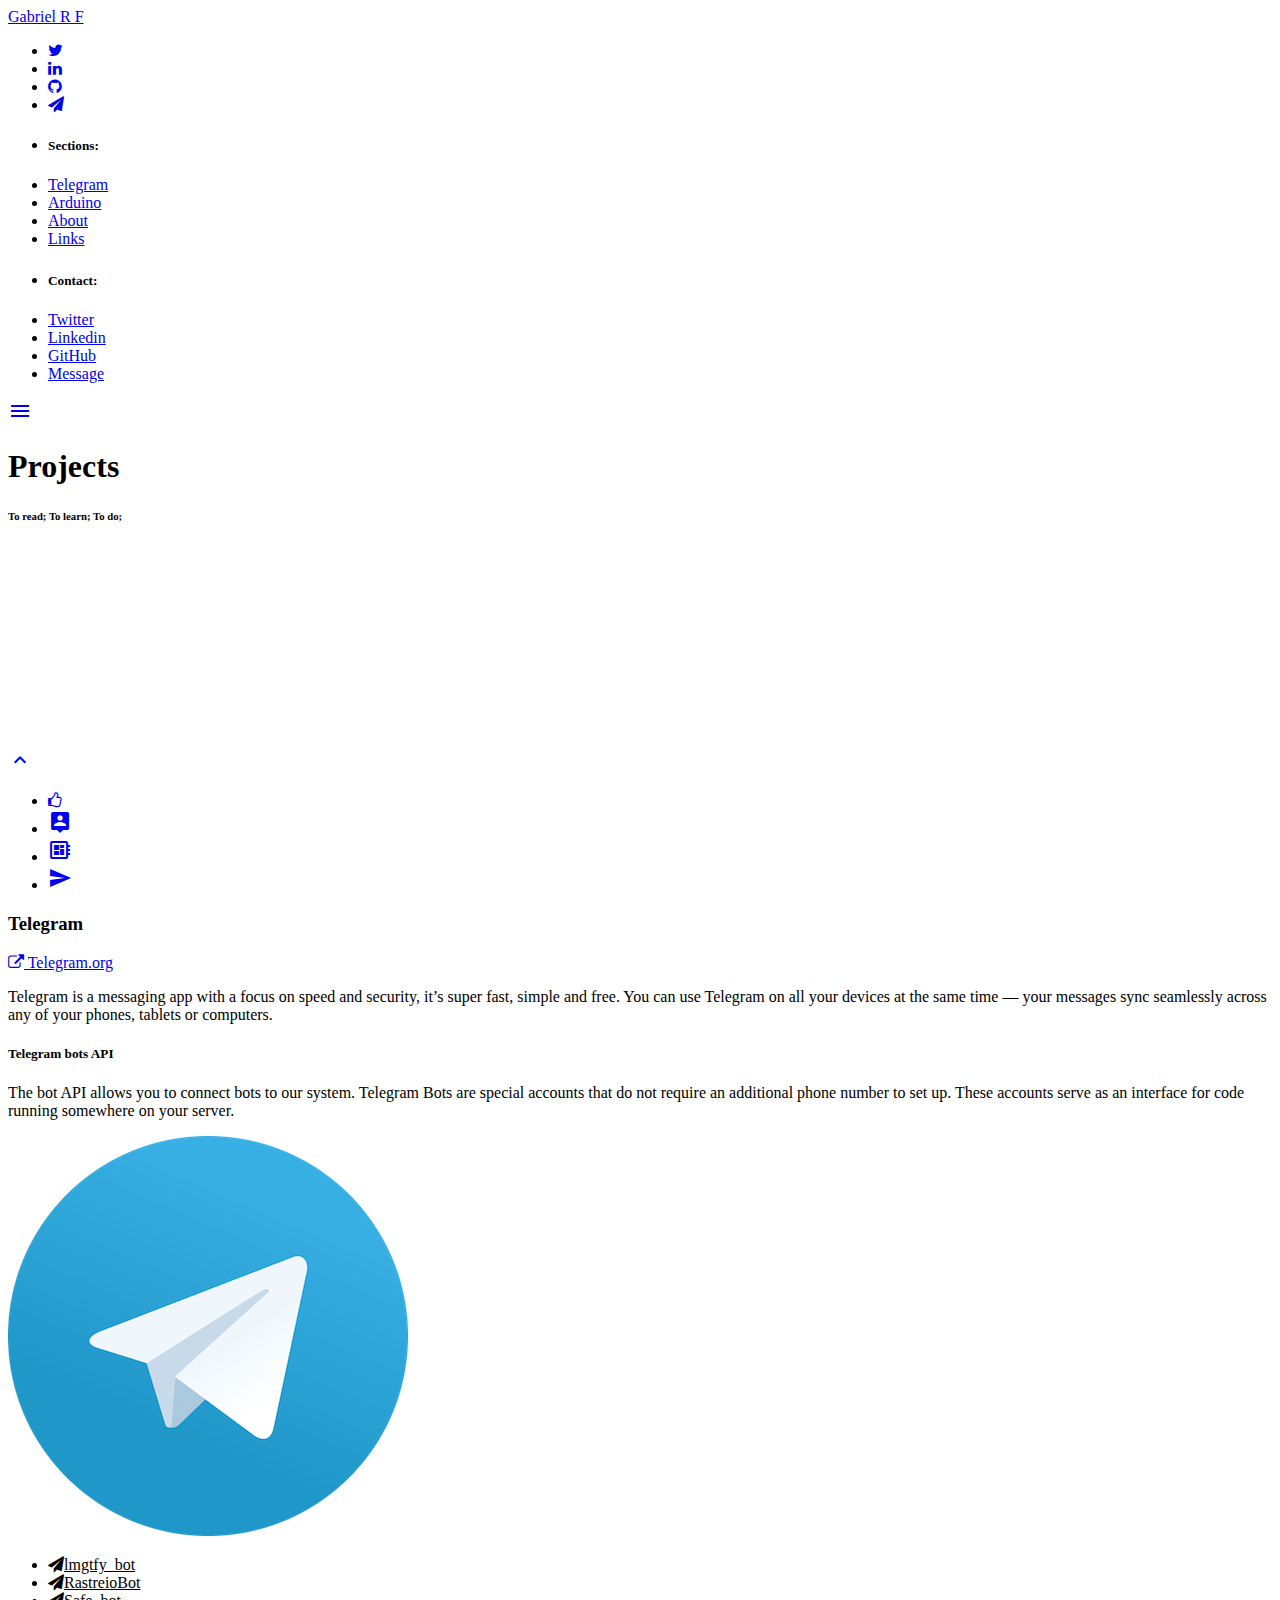
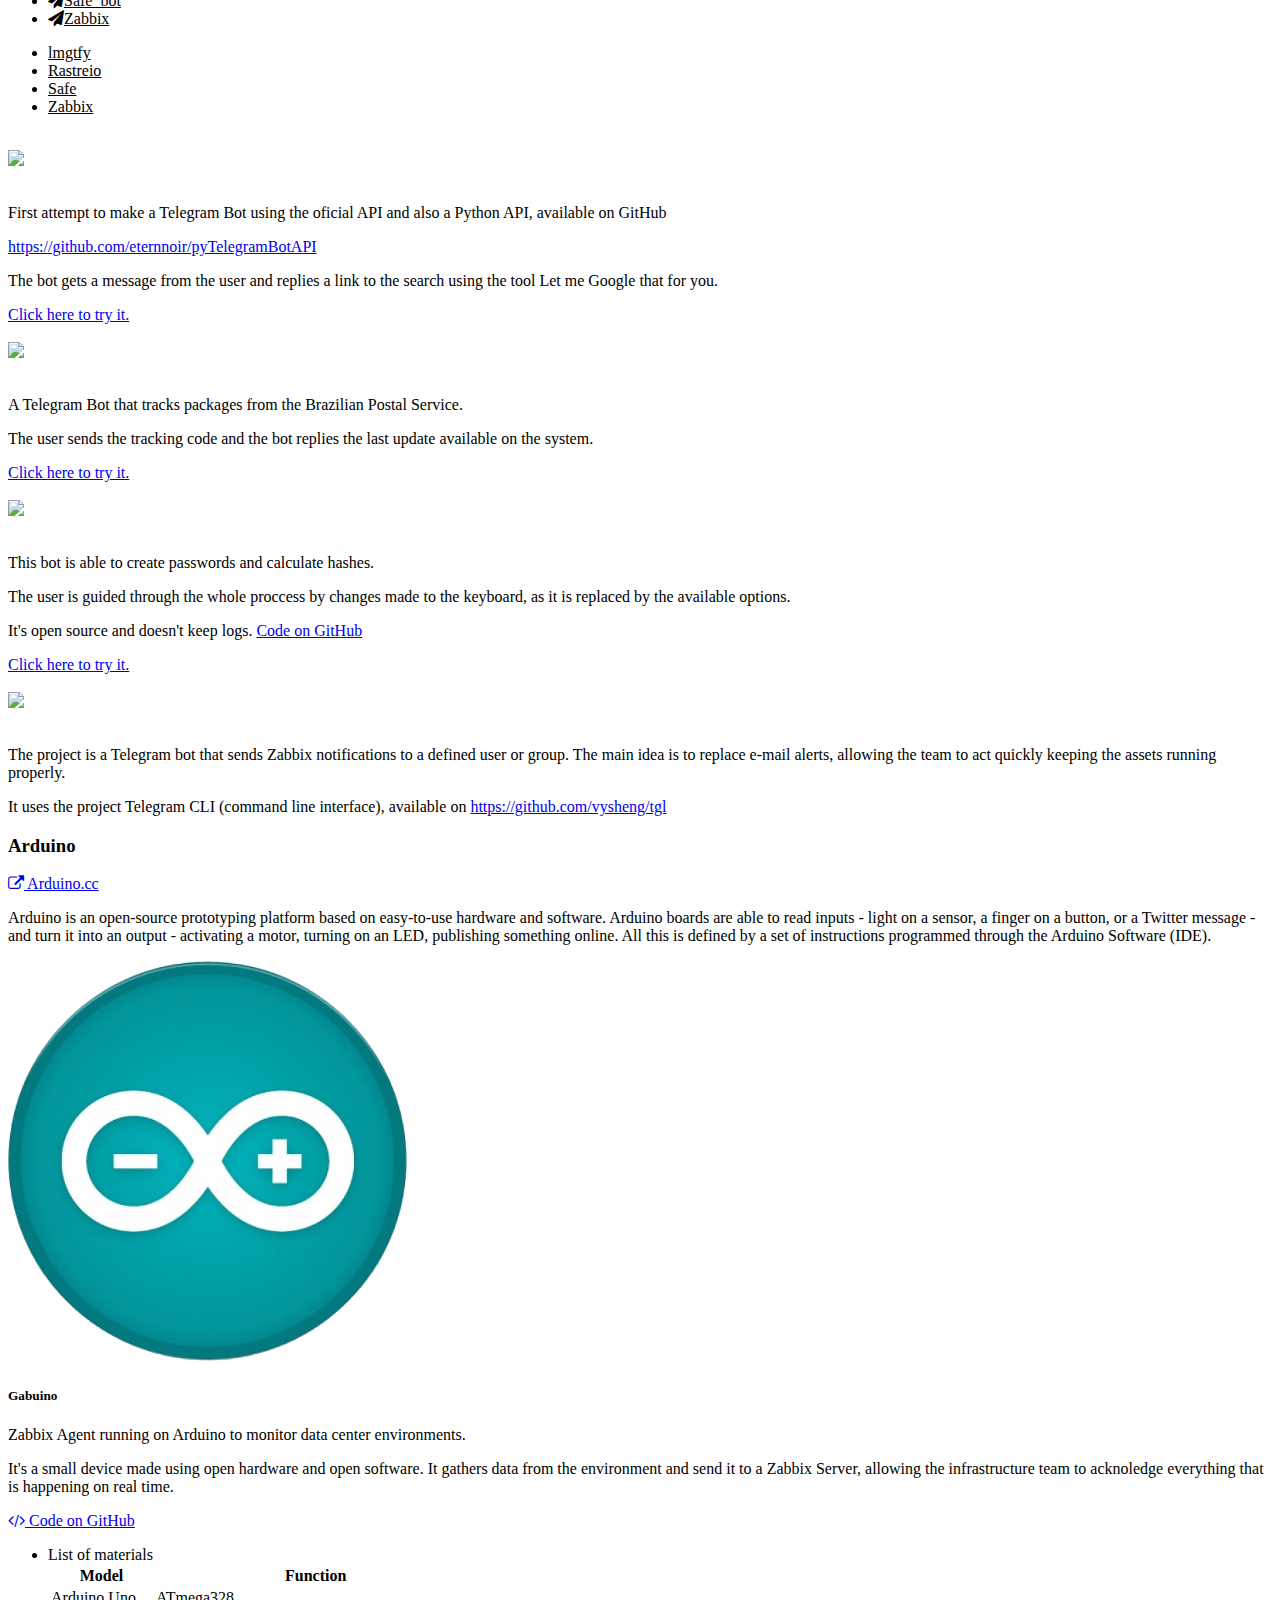
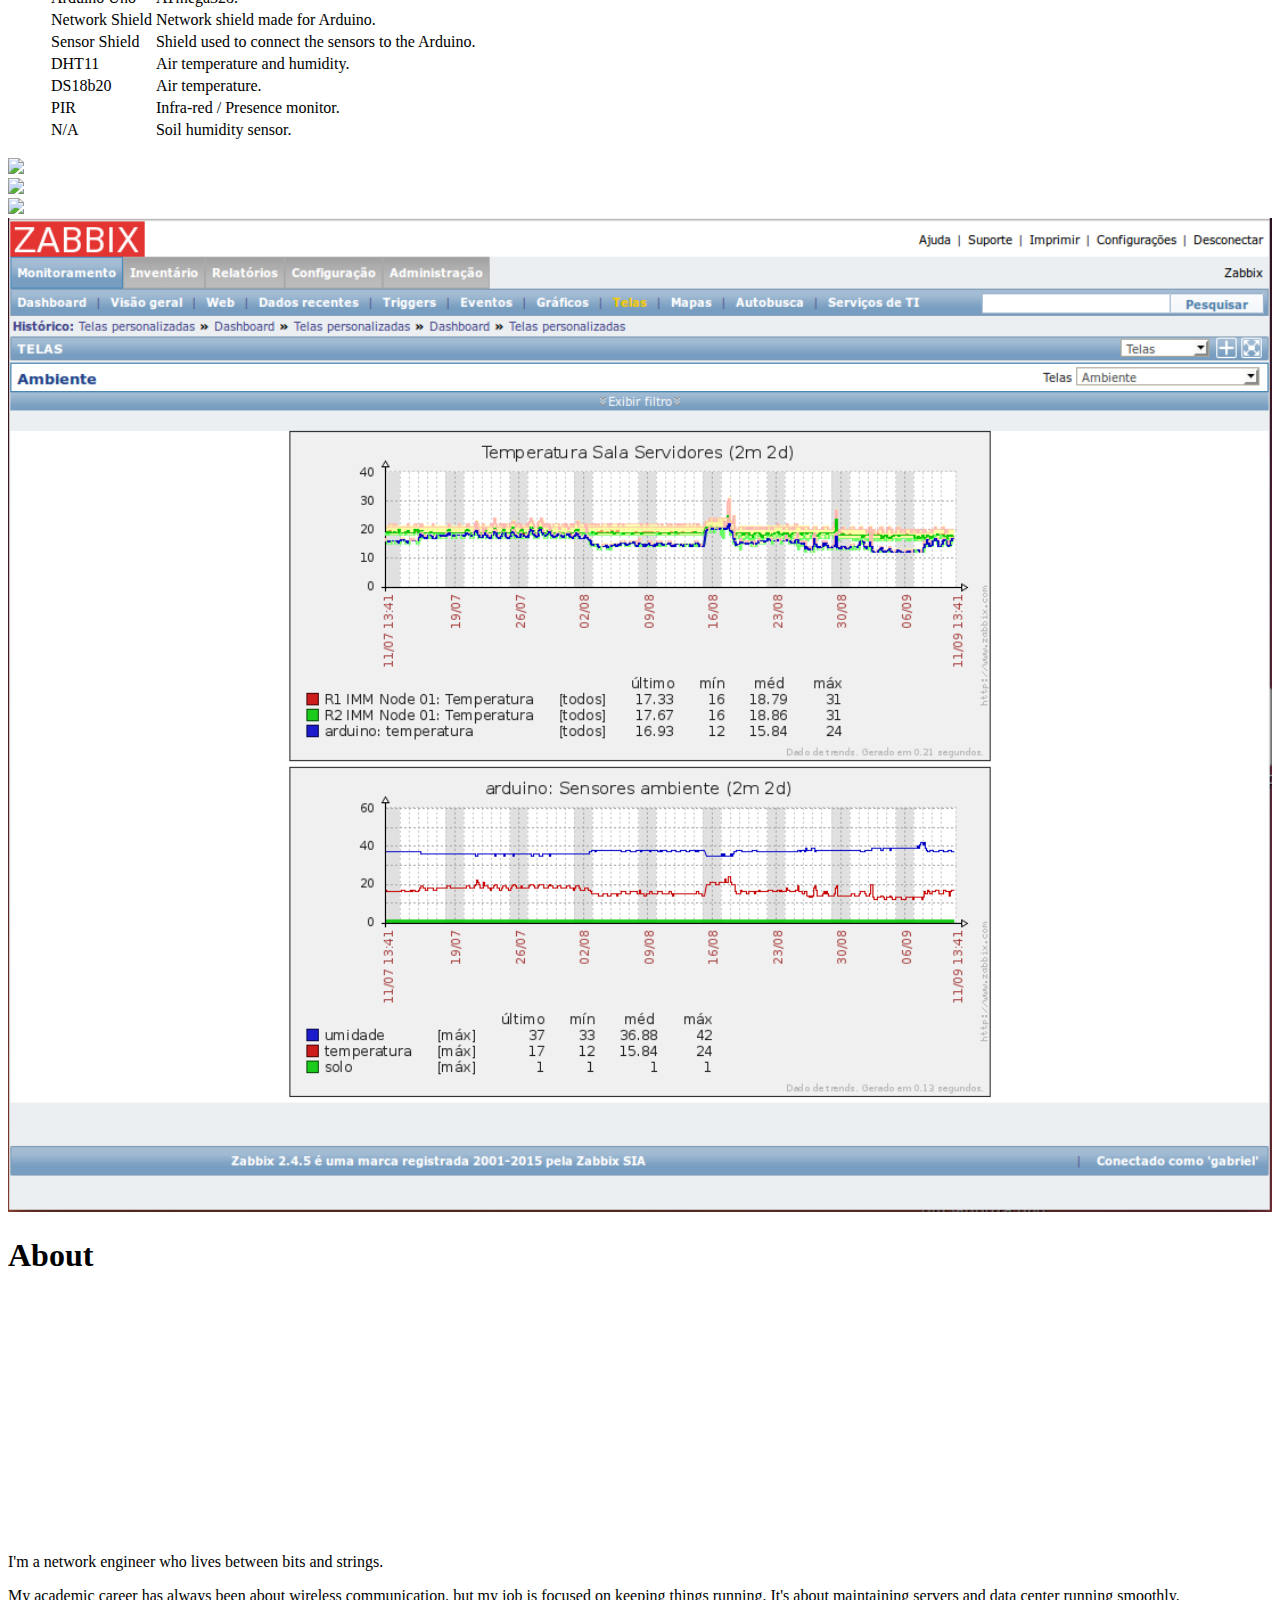
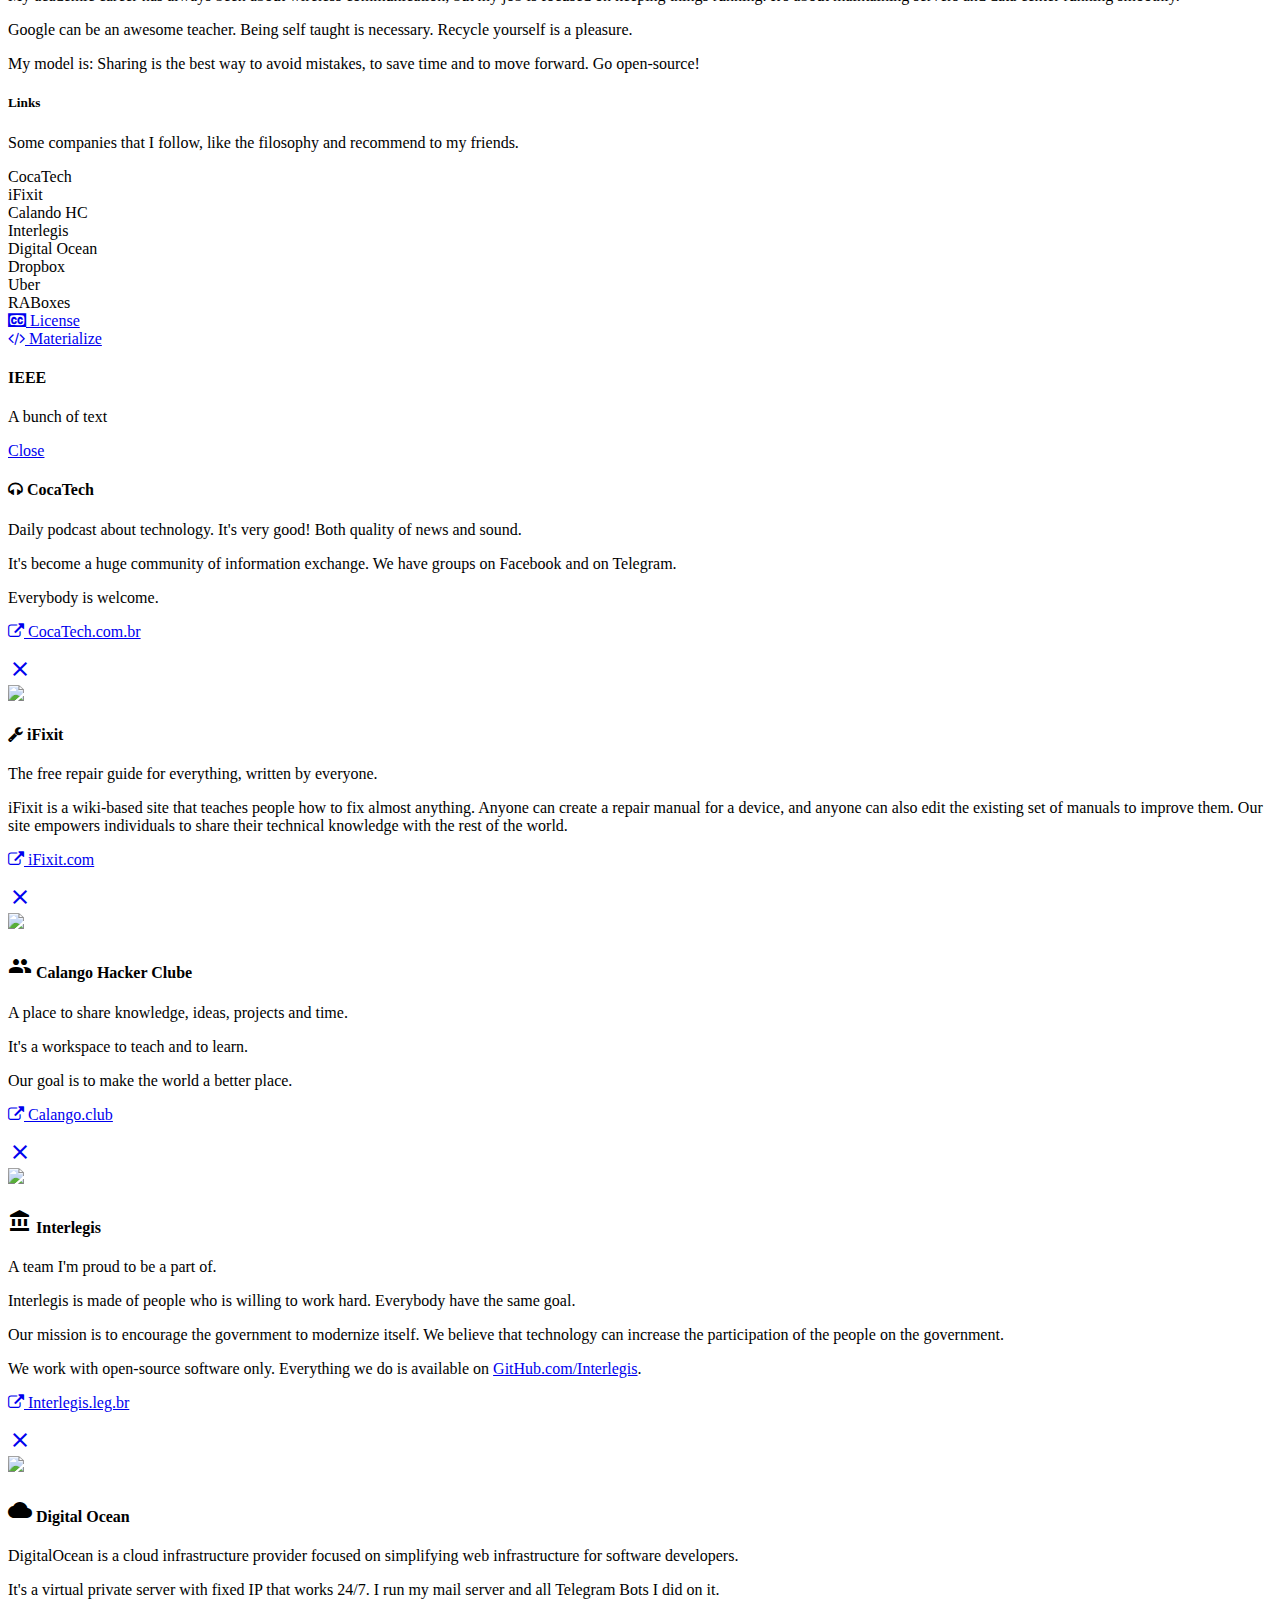
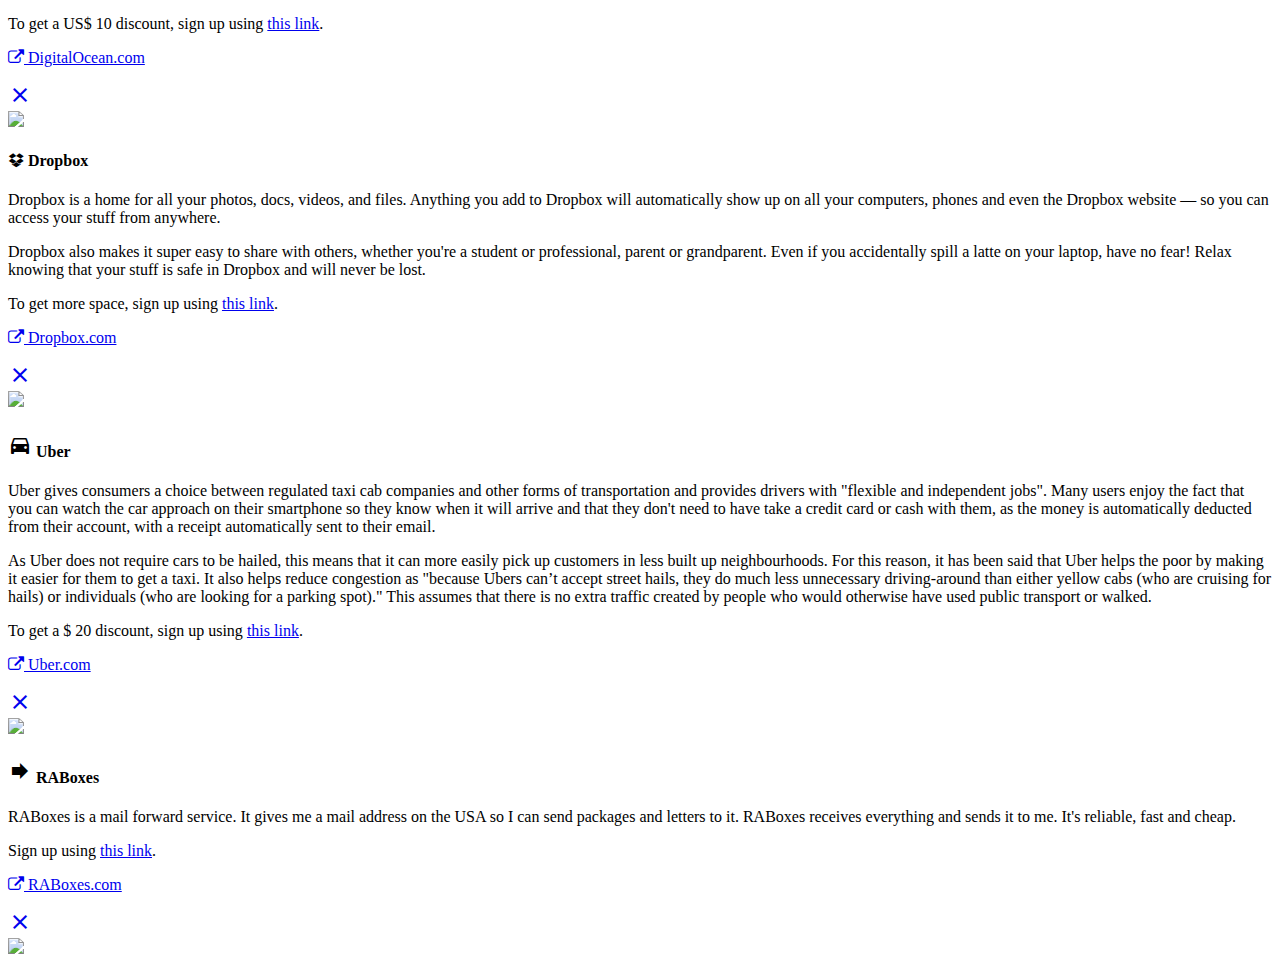
==== index.html @ 3e3da40d "Google Analytics" ====
<!DOCTYPE html>
<html lang="en">
<head>
  <meta http-equiv="Content-Type" content="text/html; charset=UTF-8"/>
  <meta name="viewport" content="width=device-width, initial-scale=1, maximum-scale=1.0"/>
  <title>Gabriel RF</title>

  <!-- CSS  -->
  <link href="https://fonts.googleapis.com/icon?family=Material+Icons" rel="stylesheet">
  <link href="css/materialize.css" type="text/css" rel="stylesheet" media="screen,projection"/>
  <link rel="stylesheet" href="https://maxcdn.bootstrapcdn.com/font-awesome/4.4.0/css/font-awesome.min.css">
  <link href="css/style.css" type="text/css" rel="stylesheet" media="screen,projection"/>
</head>
<body>
  <nav class="grey darken-2" role="navigation">
    <div class="nav-wrapper container">
      <a id="logo-container" href="#" class="brand-logo">Gabriel R F</a>
      <ul class="right hide-on-med-and-down">
        <li><a class="white-text tooltipped" data-position="left" data-delay="50" data-tooltip="Twitter" href="http://twitter.com/GabRF" target="_blank">
          <i class="fa fa-twitter"> </i>
        </a></li>
        <li><a class="white-text tooltipped" data-position="left" data-delay="50" data-tooltip="LinkedIn" href="https://br.linkedin.com/in/gabrielrochaferreira" target="_blank">
          <i class="fa fa-linkedin"> </i>
        </a></li>
        <li><a class="white-text tooltipped" data-position="left" data-delay="50" data-tooltip="GitHub" href="https://github.com/GabrielRF" target="_blank">
          <i class="fa fa-github"> </i>
        </a></li>
        <li><a class="white-text tooltipped" data-position="left" data-delay="50" data-tooltip="Telegram" href="http://telegram.me/GabrielRF" target="_blank">
          <i class="fa fa-send"> </i>
        </a></li>
      </ul>
      <ul id="nav-mobile" class="side-nav">
        <li class="black-text"><h5>Sections:<h5></li>
        <li><a href="#telegram">Telegram</a></li>
        <li><a href="#arduino">Arduino</a></li>
        <li><a href="#about">About</a></li>
        <li><a href="#links">Links</a></li>
        <div class="divider"></div>
        <li class="black-text"><h5>Contact:</h5></li>
        <li><a href="http://twitter.com/GabRF" target="_blank">Twitter</a></li>
        <li><a href="https://br.linkedin.com/in/gabrielrochaferreira" target="_blank">Linkedin</a></li>
        <li><a href="https://github.com/GabrielRF" target="_blank">GitHub</a></li>
        <li><a href="http://telegram.me/GabrielRF" target="_blank">Message</a></li>
      </ul>
      <a href="#" data-activates="nav-mobile" class="button-collapse"><i class="material-icons">menu</i></a>
    </div>
  </nav>
  <div id="index-banner" class="parallax-container valign-wrapper">
    <div class="container row center">
      <h1 class="header bold black-text center-align">Projects</h1>
      <h6 class="header bold">To read; To learn; To do;</h6>
    </div>
    <div class="parallax">
      <img src="imgs/datacenter.jpg" class="right-align" alt="Under construction" style="display: block; transform: translate3d(-50%, 19px, 0px)";>
    </div>
  </div>
  <div class="fixed-action-btn" style="bottom: 45px; right: 40px;">
    <a class="btn-floating btn black tooltipped toc-wrapper" data-position="left" data-delay="50" data-tooltip="Go to top" href="#logo-container" id="staggered-test">
      <i class="material-icons white-text">keyboard_arrow_up</i>
    </a>
    <ul>
      <li>
        <a class="btn-floating red  toc-wrapper tooltipped hide-on-med-and-down" data-position="left" data-delay="50" data-tooltip="Links" href="#links"><i class="fa fa-thumbs-o-up"> </i></a>
      </li>
      <li>
        <a class="btn-floating yellow darken-1 toc-wrapper tooltipped hide-on-med-and-down" data-position="left" data-delay="50" data-tooltip="About" href="#about"><i class="material-icons">person_pin</i></a>
      </li>
      <li>
        <a class="btn-floating green toc-wrapper tooltipped hide-on-med-and-down" data-position="left" data-delay="50" data-tooltip="Arduino" href="#arduino"><i class="material-icons">developer_board</i></a>
      </li>
      <li>
        <a class="btn-floating blue toc-wrapper tooltipped hide-on-med-and-down" data-position="left" data-delay="50" data-tooltip="Telegram" href="#telegram"><i class="material-icons">send</i></a>
      </li>
    </ul>
  </div>
  <div class="container">
    <div class="row">
      <div class="col s12"  id="telegrambots">
        <div class="row">
          <div class="section">
            <h3 id="telegram">Telegram</h3>
            <div class="col s12 m12 l9 no-padding">
              <p><a href="https://telegram.org" target="_blank"><i class="fa fa-external-link"></i> Telegram.org</a></p>
              <p class="no-padding">Telegram is a messaging app with a focus on speed and security, it’s super fast, simple and free. You can use Telegram on all your devices at the same time — your messages sync seamlessly across any of your phones, tablets or computers.</p>
              <h5>Telegram bots API</h5>
              <p>The bot API allows you to connect bots to our system. Telegram Bots are special accounts that do not require an additional phone number to set up. These accounts serve as an interface for code running somewhere on your server.</p>
            </div>
            <div class="col s0 m3 l3 hide-on-med-and-down">
              <img class="responsive-img circle col s4 m12 l12" src="imgs/telegram-logo.png">
            </div>
          </div>
        </div>
        <ul class="tabs hide-on-small-only">
          <li class="tab col s6 m3 l3"><a href="#lmgtfyBot"><i class="fa fa-send"></i>lmgtfy_bot</a></li>
          <li class="tab col s6 m3 l3"><a href="#RastreioBot"><i class="fa fa-send"></i>RastreioBot</a></li>
          <li class="tab col s6 m3 l3"><a href="#SafeBot"><i class="fa fa-send"></i>Safe_bot</a></li>
          <li class="tab col s6 m3 l3"><a href="#Zabbix"><i class="fa fa-send"></i>Zabbix</a></li>
        </ul>
        <ul class="tabs hide-on-med-and-up">
          <li class="tab col s6"><a href="#lmgtfyBot">lmgtfy</a></li>
          <li class="tab col s6"><a href="#RastreioBot">Rastreio</a></li>
          <li class="tab col s6"><a href="#SafeBot">Safe</a></li>
          <li class="tab col s6"><a href="#Zabbix">Zabbix</a></li>
        </ul>
      </div>
      <div id="lmgtfyBot" class="col s12 grey lighten-4">
        <div class="col s12 m3 l3">
          <div class="col s4 m0 l0"><br></div>
          <a href="https://telegram.me/lmgtfy_bot" target="_blank"><img class="col s4 m12 l12 circle responsive-img" src="imgs/lmgtfybot.jpg"></a>
          <div class="col s4 m0 l0"><br></div>
          </div>
          <div class="col s12 m9 l9">
            <p>First attempt to make a Telegram Bot using the oficial API and also a Python API, available on GitHub</p>
            <p><a href="https://github.com/eternnoir/pyTelegramBotAPI" target="_blank">https://github.com/eternnoir/pyTelegramBotAPI</a></p>
            <p>The bot gets a message from the user and replies a link to the search using the tool Let me Google that for you.</p>
            <a href="https://telegram.me/lmgtfy_bot" target="_blank">Click here to try it.</a>
          </div>
        </div>
      <div id="RastreioBot" class="col s12 grey lighten-4">
        <div class="col s12 m3 l3">
          <div class="col s4 m0 l0"><br></div>
          <a href="https://telegram.me/rastreiobot" target="_blank"><img class="col s4 m12 l12 circle responsive-img" src="imgs/rastreiobot.jpg"></a>
          <div class="col s4 m0 l0"><br></div>
        </div>
        <div class="col s12 m9 l9">
          <p>A Telegram Bot that tracks packages from the Brazilian Postal Service.</p>
          <p>The user sends the tracking code and the bot replies the last update available on the system.</p>
          <a href="https://telegram.me/rastreiobot" target="_blank">Click here to try it.</a>
        </div>
      </div>
      <div id="SafeBot" class="col s12 grey lighten-4">
        <div class="col s12 m3 l3">
          <div class="col s4 m0 l0"><br></div>
          <a href="https://telegram.me/safe_bot" target="_blank"><img class="col s4 m12 l12 circle responsive-img" src="imgs/safebot.jpg"></a>
          <div class="col s4 m0 l0"><br></div>
        </div>
        <div class="col s12 m9 l9">
          <p>This bot is able to create passwords and calculate hashes.</p>
          <p>The user is guided through the whole proccess by changes made to the keyboard, as it is replaced by the available options.</p>
          <p>It's open source and doesn't keep logs. <a href="https://github.com/GabrielRF/Telegram-Safe-Bot" target="_blank"></i> Code on GitHub</a></p>
          <a href="https://telegram.me/safe_bot" target="_blank">Click here to try it.</a>
        </div>
      </div>
      <div id="Zabbix" class="col s12 grey lighten-4">
        <div class="col s12 m3 l3">
          <div class="col s4 m0 l0"><br></div>
          <img class="col s4 m12 l12 circle responsive-img" src="imgs/zabbixbot.jpg">
          <div class="col s4 m0 l0"><br></div>
        </div>
        <div class="col s12 m9 l9">
          <p>The project is a Telegram bot that sends Zabbix notifications to a defined user or group. The main idea is to replace e-mail alerts, allowing the team to act quickly keeping the assets running properly.</p>
          <p>It uses the project Telegram CLI (command line interface), available on <a href="https://github.com/vysheng/tgl" target="_blank">https://github.com/vysheng/tgl</a></p>
        </div>
      </div>
    </div>
  </div>
  <div class="container">
    <div class="row">
      <div class="divider"></div>
      <div class="section">
        <h3 id="arduino">Arduino</h3>
        <div class="col s12 m12 l9 no-padding">
          <p><a href="https://www.arduino.cc" target="_blank"><i class="fa fa-external-link"></i> Arduino.cc</a></p>
          <p class="no-padding">Arduino is an open-source prototyping platform based on easy-to-use hardware and software. Arduino boards are able to read inputs - light on a sensor, a finger on a button, or a Twitter message - and turn it into an output - activating a motor, turning on an LED, publishing something online. All this is defined by a set of instructions programmed through the Arduino Software (IDE).</p>
        </div>
        <div class="col s0 m3 l3 hide-on-med-and-down">
          <img class="circle responsive-img col s4 m12 l12" src="imgs/arduino-logo.png">
        </div>
        <div class="container col s12 no-padding">
          <h5>Gabuino</h5>
          <p>Zabbix Agent running on Arduino to monitor data center environments.</p>
          <p>It's a small device made using open hardware and open software. It gathers data from the environment and send it to a Zabbix Server, allowing the infrastructure team to acknoledge everything that is happening on real time.</p>
          <p><a href="https://github.com/GabrielRF/Arduino-Zabbix-Agent" target="_blank"><i class="fa fa-code"></i> Code on GitHub</a></p>
          <ul class="collapsible popout" data-collapsible="accordion">
            <li>
              <div class="collapsible-header waves-effect waves-block">List of materials</div>
              <div class="collapsible-body">
                <table class="striped">
                  <thead>
                    <th data-field="model">Model</th>
                    <th data-field="function">Function</th>
                  </thead>
                  <tbody>
                    <tr>
                      <td>Arduino Uno</td>
                      <td>ATmega328.</td>
                    </tr>
                    <tr>
                      <td>Network Shield</td>
                      <td>Network shield made for Arduino.</td>
                    </tr>
                    <tr>
                      <td>Sensor Shield</td>
                      <td>Shield used to connect the sensors to the Arduino.</td>
                    </tr>
                    <tr>
                      <td>DHT11</td>
                      <td>Air temperature and humidity.</td>
                    </tr>
                    <tr>
                      <td>DS18b20</td>
                      <td>Air temperature.</td>
                    </tr>
                    <tr>
                      <td>PIR</td>
                      <td>Infra-red / Presence monitor.</td>
                    </tr>
                    <tr>
                      <td>N/A</td>
                      <td>Soil humidity sensor.</td>
                    </tr>
                  </tbody>
                </table>
              </div>
            </li>
          </ul>
          <div class="col s3 m3 l3">
            <img class="materialboxed" width="100%" data-caption="Gabuino top view." src="imgs/GabuinoTop.jpg">
          </div>
          <div class="col s3 m3 l3">
            <img class="materialboxed" width="100%" data-caption="Gabuino ports and shields." src="imgs/GabuinoPorts.jpg">
          </div>
          <div class="col s3 m3 l3">
            <img class="materialboxed" width="100%" data-caption="DHT11, DS18b20, PIR and Soil humidity sensor." src="imgs/sensors.png">
          </div>
          <div class="col s3 m3 l3">
            <img class="materialboxed" width="100%" data-caption="Graph generated on Zabbix." src="imgs/GabuinoZabbix.png">
          </div>
        </div>
      </div>
    </div>
  </div>
  <div class="parallax-container valign-wrapper section no-pad" id="about">
    <div class="container row center">
      <h1>About</h1>
    </div>
    <div class="parallax">
      <img src="imgs/datacenter.jpg" style="display: block; transform: translate3d(-50%, 19px, 0px)";>
    </div>
  </div>
  <div class="container">
    <div class="row">
      <div class="col s12 m12 l12 no-padding">
        <p>I'm a network engineer who lives between bits and strings.</p>
        <p>My academic career has always been about wireless communication, but my job is focused on keeping things running. It's about maintaining servers and data center running smoothly.</p>
        <p>Google can be an awesome teacher. Being self taught is necessary. Recycle yourself is a pleasure.</p>
        <p>My model is: Sharing is the best way to avoid mistakes, to save time and to move forward. Go open-source!</p>
      </div>
    </div>
  </div>
  <footer class="page-footer grey darken-2">
    <div class="container">
      <div class="row">
        <div class="col l12 s12">
          <h5 class="white-text" id="links">Links</h5>
          <p class="white-text text-lighten-4">Some companies that I follow, like the filosophy and recommend to my friends.</p>
          <p class="white-text text-lighten-4 col s6 m3 l3 modal-trigger btn-flat grey darken-2 no-padding center" href="#cocatech">CocaTech</p>
          <p class="white-text text-lighten-4 col s6 m3 l3 modal-trigger btn-flat grey darken-2 no-padding center" href="#ifixit">iFixit</p>
          <p class="white-text text-lighten-4 col s6 m3 l3 modal-trigger btn-flat grey darken-2 no-padding center" href="#calangohc">Calando HC</p>
          <p class="white-text text-lighten-4 col s6 m3 l3 modal-trigger btn-flat grey darken-2 no-padding center" href="#interlegis">Interlegis</p>
          <p class="white-text text-lighten-4 col s6 m3 l3 modal-trigger btn-flat grey darken-2 no-padding center" href="#digitalocean">Digital Ocean</p>
          <p class="white-text text-lighten-4 col s6 m3 l3 modal-trigger btn-flat grey darken-2 no-padding center" href="#dropbox">Dropbox</p>
          <p class="white-text text-lighten-4 col s6 m3 l3 modal-trigger btn-flat grey darken-2 no-padding center" href="#uber">Uber</p>
          <p class="white-text text-lighten-4 col s6 m3 l3 modal-trigger btn-flat grey darken-2 no-padding center" href="#raboxes">RABoxes</p>
        </div>
      </div>
    </div>
    <div class="footer-copyright">
      <div class="container row">
        <div class="col s7 left-align">
          <a class="white-text" href="https://github.com/GabrielRF/gabrielrf.github.io" target="_blank"><i class="fa fa-cc"></i> License</a>
        </div>
        <div class="col s5 right-align">
          <a class="white-text" href="http://materializecss.com" target="_blank"><i class="fa fa-code"></i> Materialize</a>
        </div>
      </div>
    </div>
  </footer>

  <!-- Modal Structure -->
  <div id="ieee" class="modal bottom-sheet">
    <div class="modal-content">
      <h4>IEEE</h4>
      <p>A bunch of text</p>
    </div>
    <div class="modal-footer"><a href="#links" class="modal-action modal-close btn-flat left">Close</a></div>
  </div>
  <div id="cocatech" class="modal bottom-sheet">
    <div class="modal-content row">
      <div class="col s12 m12 l9">
        <h4><i class="fa fa-headphones"></i> CocaTech</h4>
        <p>Daily podcast about technology. It's very good! Both quality of news and sound.</p>
        <p>It's become a huge community of information exchange. We have groups on Facebook and on Telegram.</p>
        <p>Everybody is welcome.</p>
        <p><a href="https://www.cocatech.com.br" target="_blank"><i class="fa fa-external-link"></i> CocaTech.com.br</a></p>
        <div class="modal-footer col s12 m12 l12 no-padding"><a href="#links" class="modal-action modal-close left"><i class="black-text material-icons">close</i></a></div>
      </div>
      <div class="col s0 m0 l3 hide-on-med-and-down">
        <img class="responsive-img circle col s3 m12 l12" src="imgs/cocatech-logo.jpg">
      </div>
    </div>

  </div>
  <div id="ifixit" class="modal bottom-sheet">
    <div class="modal-content row">
      <div class="col s12 m12 l9">
        <h4><i class="fa fa-wrench"></i> iFixit</h4>
        <p>The free repair guide for everything, written by everyone.</p>
        <p>iFixit is a wiki-based site that teaches people how to fix almost anything. Anyone can create a repair manual for a device, and anyone can also edit the existing set of manuals to improve them. Our site empowers individuals to share their technical knowledge with the rest of the world.</p>
        <p><a href="https://www.ifixit.com" target="_blank"><i class="fa fa-external-link"></i> iFixit.com</a></p>
        <div class="modal-footer col s12 m12 l12 no-padding"><a href="#links" class="modal-action modal-close left"><i class="black-text material-icons">close</i></a></div>
      </div>
      <div class="col s0 m0 l3 hide-on-med-and-down">
        <img class="responsive-img circle col s3 m12 l12" src="imgs/ifixit-logo.png">
      </div>
    </div>
  </div>
  <div id="calangohc" class="modal bottom-sheet">
    <div class="modal-content row">
      <div class="col s12 m12 l9">
        <h4><i class="material-icons">people</i> Calango Hacker Clube</h4>
        <p>A place to share knowledge, ideas, projects and time.</p>
        <p>It's a workspace to teach and to learn.</p>
        <p>Our goal is to make the world a better place.</p>
        <p><a href="http://calango.club" target="_blank"><i class="fa fa-external-link"></i>  Calango.club</a></p>
        <div class="modal-footer col s12 m12 l12 no-padding"><a href="#links" class="modal-action modal-close left"><i class="black-text material-icons">close</i></a></div>
      </div>
      <div class="col s0 m0 l3 hide-on-med-and-down">
        <img class="responsive-img circle col s3 m12 l12" src="imgs/calango-logo.png">
      </div>
    </div>
  </div>
  <div id="interlegis" class="modal bottom-sheet">
    <div class="modal-content row">
      <div class="col s12 m12 l9">
        <h4><i class="material-icons">account_balance</i> Interlegis</h4>
        <p>A team I'm proud to be a part of.</p>
        <p>Interlegis is made of people who is willing to work hard. Everybody have the same goal.</p>
        <p>Our mission is to encourage the government to modernize itself. We believe that technology can increase the participation of the people on the government.</p>
        <p>We work with open-source software only. Everything we do is available on <a href="https://github.com/interlegis">GitHub.com/Interlegis</a>.</p>
        <p><a href="http://www.interlegis.leg.br" target="_blank"><i class="fa fa-external-link"></i>  Interlegis.leg.br</a></p>
        <div class="modal-footer col s12 m12 l12 no-padding"><a href="#links" class="modal-action modal-close left"><i class="black-text material-icons">close</i></a></div>
      </div>
      <div class="col s0 m0 l3 hide-on-med-and-down">
        <img class="responsive-img col s3 m12 l12" src="imgs/interlegis-logo.jpg">
      </div>
    </div>
  </div>
  <div id="digitalocean" class="modal bottom-sheet">
    <div class="modal-content row">
      <div class="col s12 m12 l9">
        <h4><i class="material-icons">cloud</i> Digital Ocean</h4>
        <p>DigitalOcean is a cloud infrastructure provider focused on simplifying web infrastructure for software developers.</p>
        <p>It's a virtual private server with fixed IP that works 24/7. I run my mail server and all Telegram Bots I did on it.</p>
        <p>To get a US$ 10 discount, sign up using <a href="http://grf.xyz/digitalocean" target="_blank">this link</a>.</p>
        <p><a href="http://www.digitalocean.com" target="_blank"><i class="fa fa-external-link"></i>  DigitalOcean.com</a></p>
        <div class="modal-footer col s12 m12 l12 no-padding"><a href="#links" class="modal-action modal-close left"><i class="black-text material-icons">close</i></a></div>
      </div>
      <div class="col s0 m0 l3 hide-on-med-and-down">
        <img class="responsive-img circle col s3 m12 l12" src="imgs/digitalocean-logo.png">
      </div>
    </div>
  </div>
  <div id="dropbox" class="modal bottom-sheet">
    <div class="modal-content row">
      <div class="col s12 m12 l9">
        <h4><i class="fa fa-dropbox"> </i> Dropbox</h4>
        <p>Dropbox is a home for all your photos, docs, videos, and files. Anything you add to Dropbox will automatically show up on all your computers, phones and even the Dropbox website — so you can access your stuff from anywhere.</p>
        <p>Dropbox also makes it super easy to share with others, whether you're a student or professional, parent or grandparent. Even if you accidentally spill a latte on your laptop, have no fear! Relax knowing that your stuff is safe in Dropbox and will never be lost.</p>
        <p>To get more space, sign up using <a href="http://grf.xyz/dropbox" target="_blank">this link</a>.</p>
        <p><a href="http://www.dropbox.com" target="_blank"><i class="fa fa-external-link"></i>  Dropbox.com</a></p>
        <div class="modal-footer col s12 m12 l12 no-padding"><a href="#links" class="modal-action modal-close left"><i class="black-text material-icons">close</i></a></div>
      </div>
      <div class="col s0 m0 l3 hide-on-med-and-down">
        <img class="responsive-img circle col s3 m12 l12" src="imgs/dropbox-logo.png">
      </div>
    </div>
  </div>
  <div id="uber" class="modal bottom-sheet">
    <div class="modal-content row">
      <div class="col s12 m12 l9">
        <h4><i class="material-icons">directions_car</i> Uber</h4>
        <p>Uber gives consumers a choice between regulated taxi cab companies and other forms of transportation and provides drivers with "flexible and independent jobs". Many users enjoy the fact that you can watch the car approach on their smartphone so they know when it will arrive and that they don't need to have take a credit card or cash with them, as the money is automatically deducted from their account, with a receipt automatically sent to their email.</p>
        <p>As Uber does not require cars to be hailed, this means that it can more easily pick up customers in less built up neighbourhoods. For this reason, it has been said that Uber helps the poor by making it easier for them to get a taxi. It also helps reduce congestion as "because Ubers can’t accept street hails, they do much less unnecessary driving-around than either yellow cabs (who are cruising for hails) or individuals (who are looking for a parking spot)." This assumes that there is no extra traffic created by people who would otherwise have used public transport or walked.</p>
        <p>To get a $ 20 discount, sign up using <a href="http://www.uber.com/invite/ubernobrasil" target="_blank">this link</a>.</p>
        <p><a href="http://www.uber.com" target="_blank"><i class="fa fa-external-link"></i>  Uber.com</a></p>
        <div class="modal-footer col s12 m12 l12 no-padding"><a href="#links" class="modal-action modal-close left"><i class="black-text material-icons">close</i></a></div>
      </div>
      <div class="col s0 m0 l3 hide-on-med-and-down">
        <img class="responsive-img circle col s3 m12 l12" src="imgs/uber-logo.jpg">
      </div>
    </div>
  </div>
  <div id="raboxes" class="modal bottom-sheet">
    <div class="modal-content row">
      <div class="col s12 m12 l9">
        <h4><i class="material-icons">forward</i> RABoxes</h4>
        <p>RABoxes is a mail forward service. It gives me a mail address on the USA so I can send packages and letters to it. RABoxes receives everything and sends it to me. It's reliable, fast and cheap.</p>
        <p>Sign up using <a href="https://raboxes.com/affiliates?token=20151603d16d1de" target="_blank">this link</a>.</p>
        <p><a href="http://www.raboxes.com" target="_blank"><i class="fa fa-external-link"></i>  RABoxes.com</a></p>
        <div class="modal-footer col s12 m12 l12 no-padding"><a href="#links" class="modal-action modal-close left"><i class="black-text material-icons">close</i></a></div>
      </div>
      <div class="col s0 m0 l3 hide-on-med-and-down">
        <img class="responsive-img circle col s3 m12 l12" src="imgs/raboxes-logo.png">
      </div>
    </div>
  </div>


  <!--  Scripts-->
  <script src="https://code.jquery.com/jquery-2.1.1.min.js"></script>
  <script src="js/materialize.js"></script>
  <script src="js/init.js"></script>
  <script>
    (function(i,s,o,g,r,a,m){i['GoogleAnalyticsObject']=r;i[r]=i[r]||function(){
        (i[r].q=i[r].q||[]).push(arguments)},i[r].l=1*new Date();a=s.createElement(o),
        m=s.getElementsByTagName(o)[0];a.async=1;a.src=g;m.parentNode.insertBefore(a,m)
    })(window,document,'script','//www.google-analytics.com/analytics.js','ga');
    ga('create', 'UA-49523711-4', 'auto');
    ga('send', 'pageview');
  </script>

  </body>
</html>
---- css/style.css ----
/* Custom Stylesheet */
/**
 * Use this file to override Materialize files so you can update
 * the core Materialize files in the future
 *
 * Made By MaterializeCSS.com
 */

.icon-block {
  padding: 0 15px;
}
.icon-block .material-icons {
	font-size: inherit;
}

.parallax-container {
  height: auto;
  /* line-height: 0; */
  min-height: 300px;
  text-shadow: 2px 0px 1px white,0px 2px 1px white,-2px 0px 1px white,0px -2px 1px white;
}

.tabs .tab a {
  color: #000000;
  text-transform: none;
}
.tabs .tab a:hover {
  color: #000000;
}

.tabs .indicator {
  background-color: #000000;
  color: #000000;
}

.side-nav li:hover{
  background-color: #FFFFFF;
}

.pin-top {
  opacity: 0;
  visibility: hidden;
  transition: opacity 0.3s ease, visibility 0 0.3s;
}

.pinned {
  opacity: 1;
  visibility: visible;
  transition: opacity 0.3s ease, visibility 0 0;
  position: relative !important;
}

.toTop {
  margin:0;
  padding:0;
  z-index: 99;
  top:initial !important;
}

.btn-flat {
  margin: 0;
}

footer.page-footer {
  margin-top: 0px;
}

a:hover {
  /* color: #CCCCCC !important; */
}
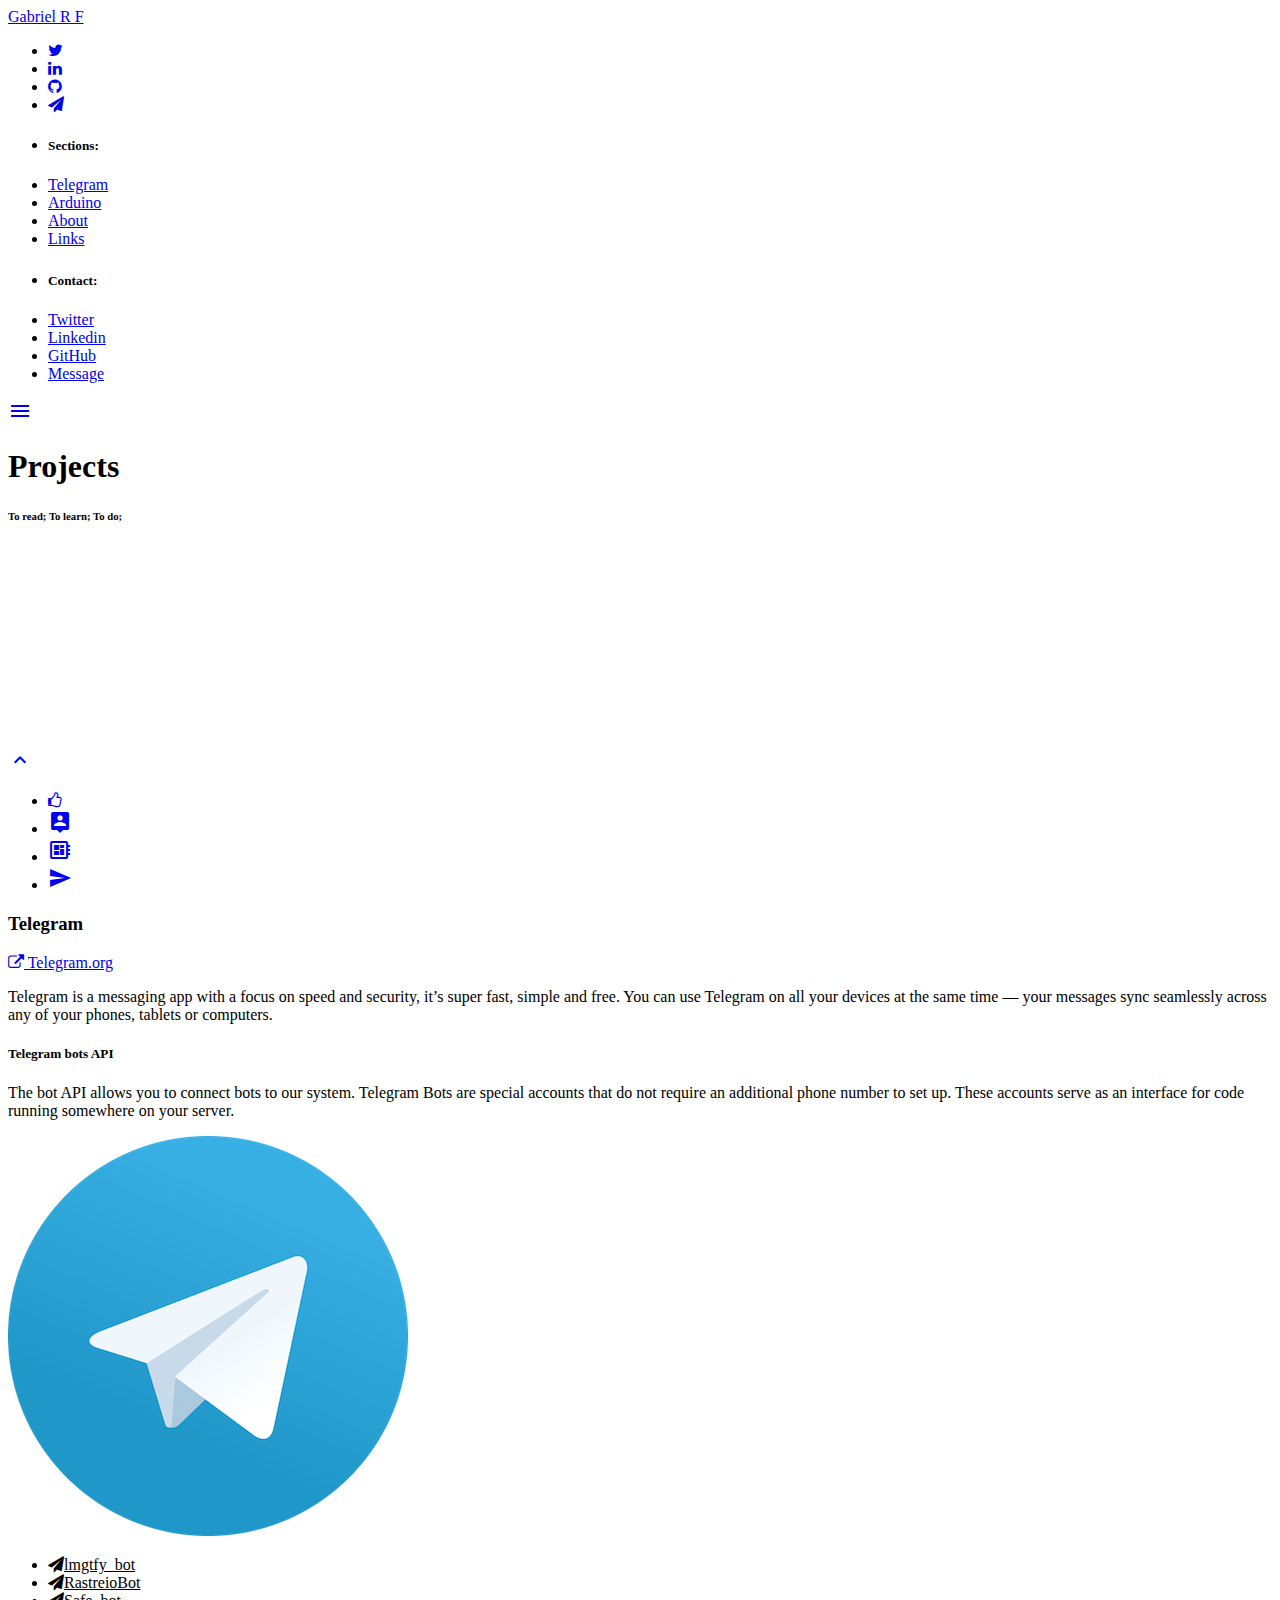
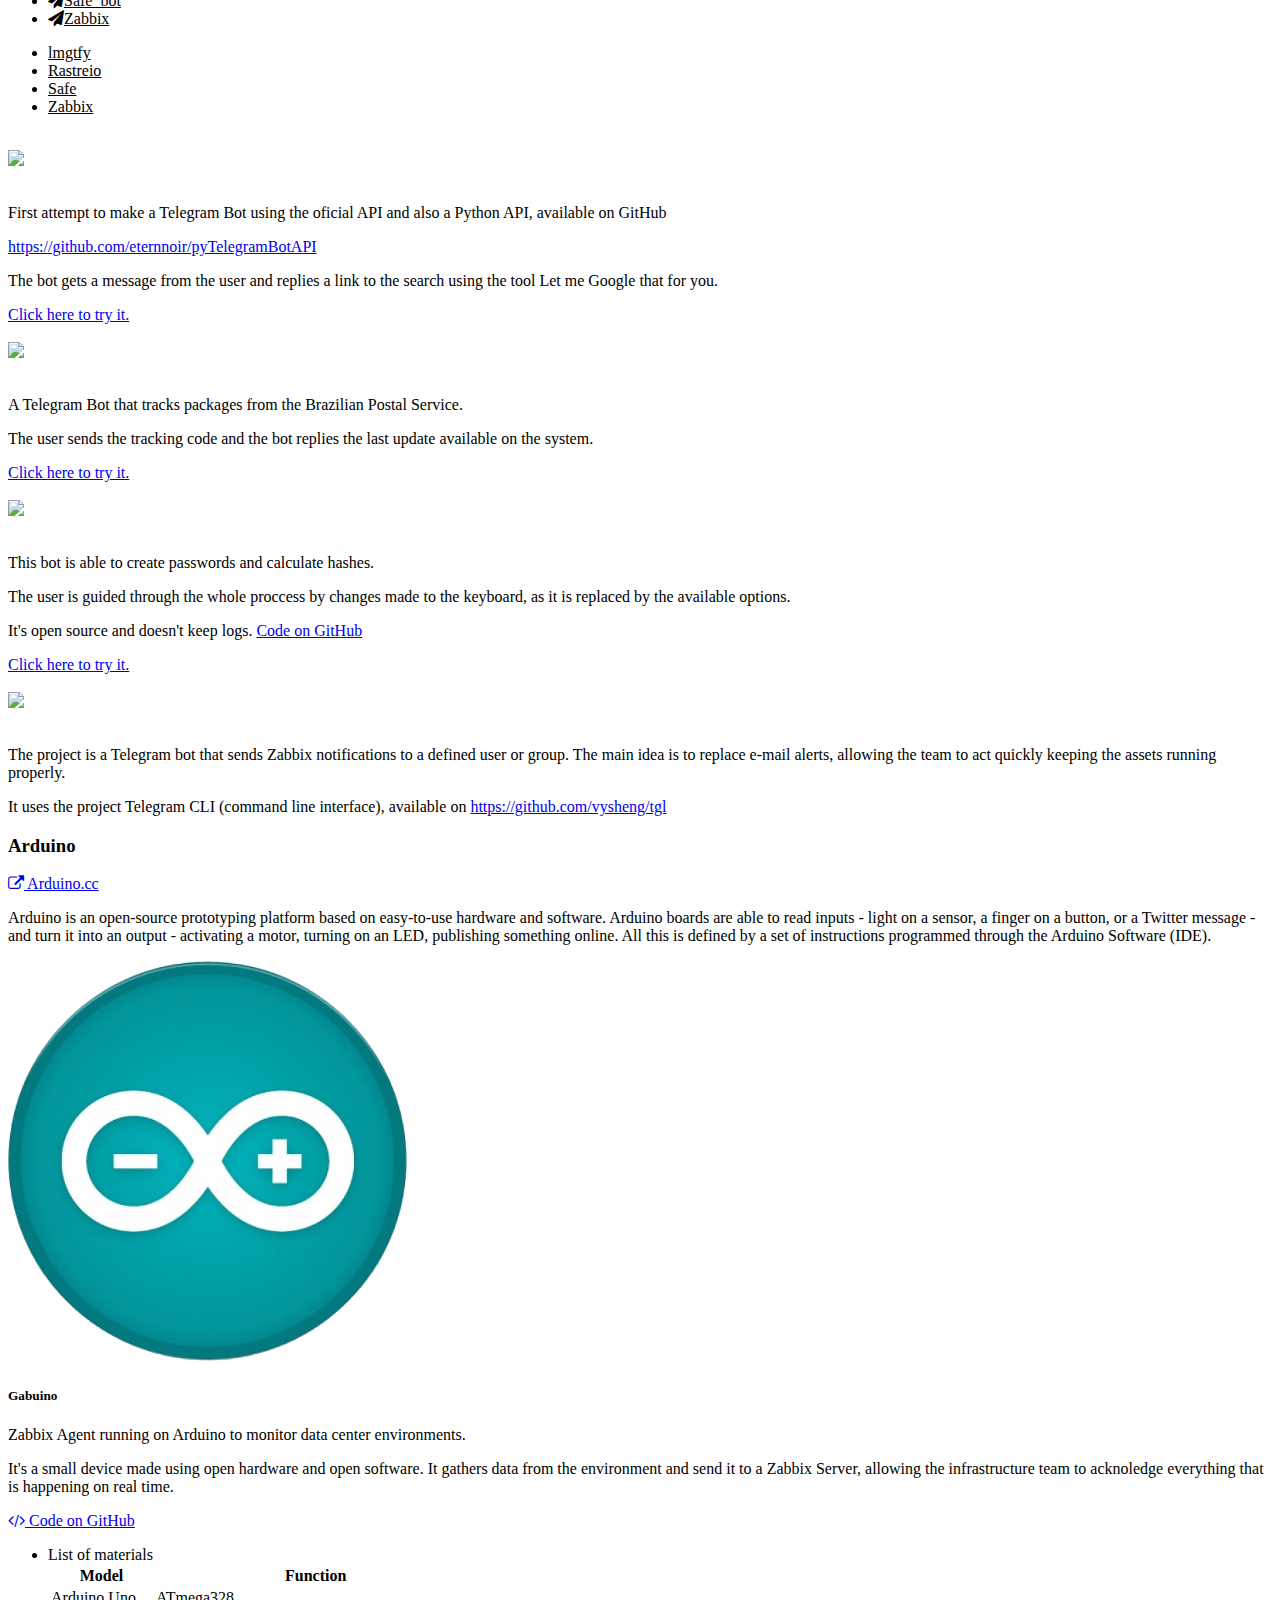
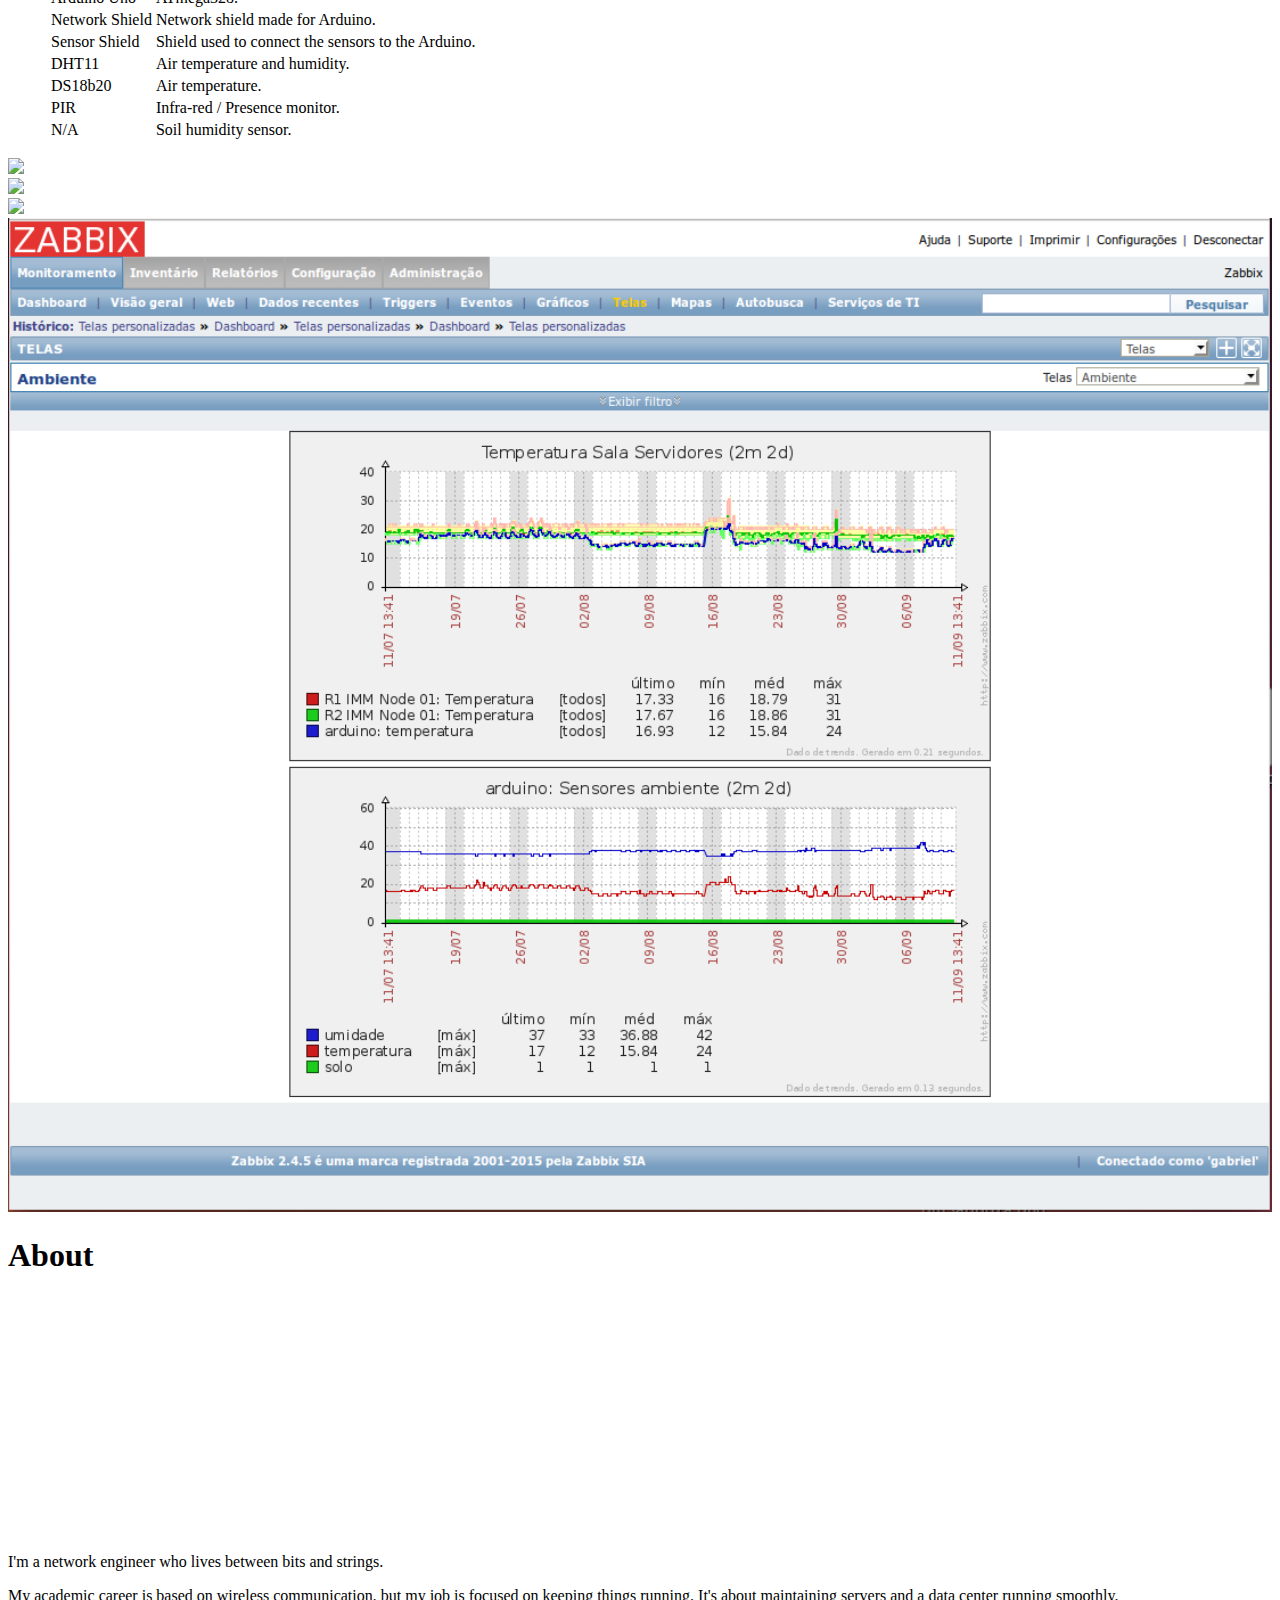
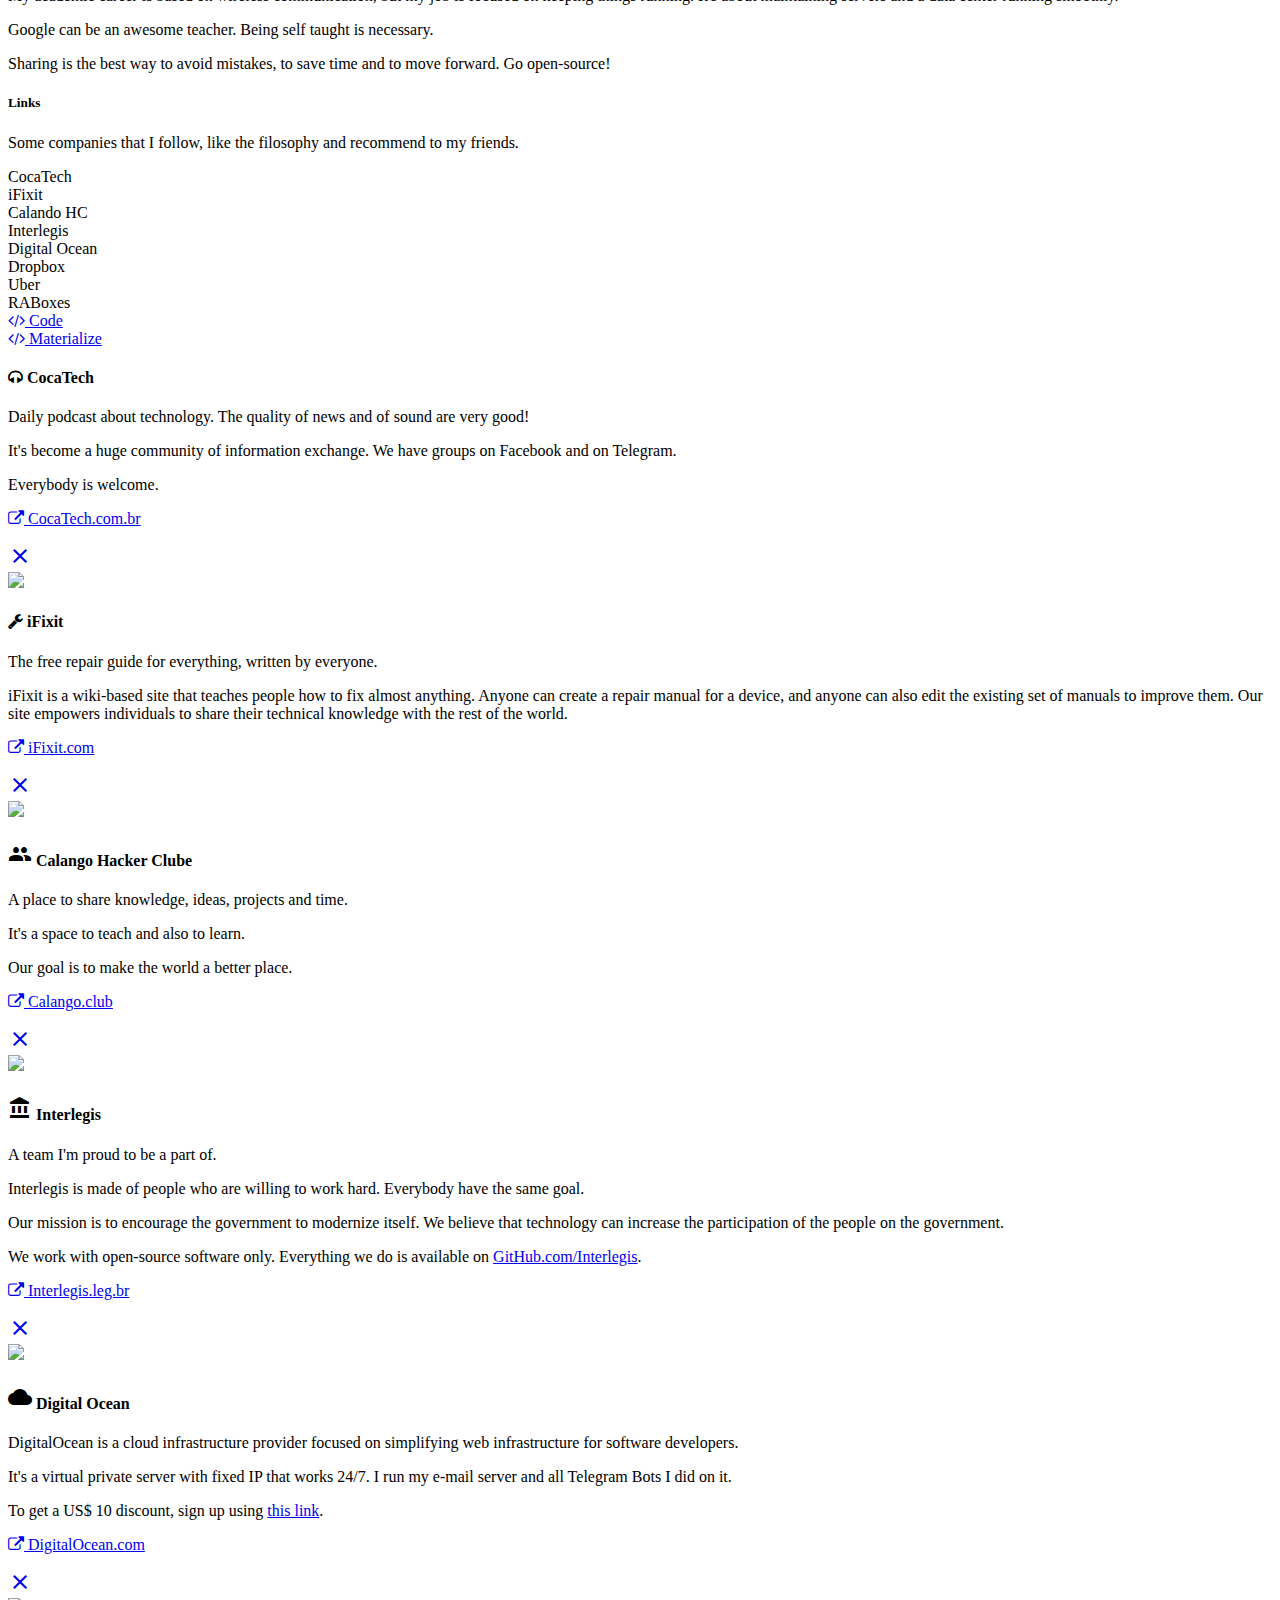
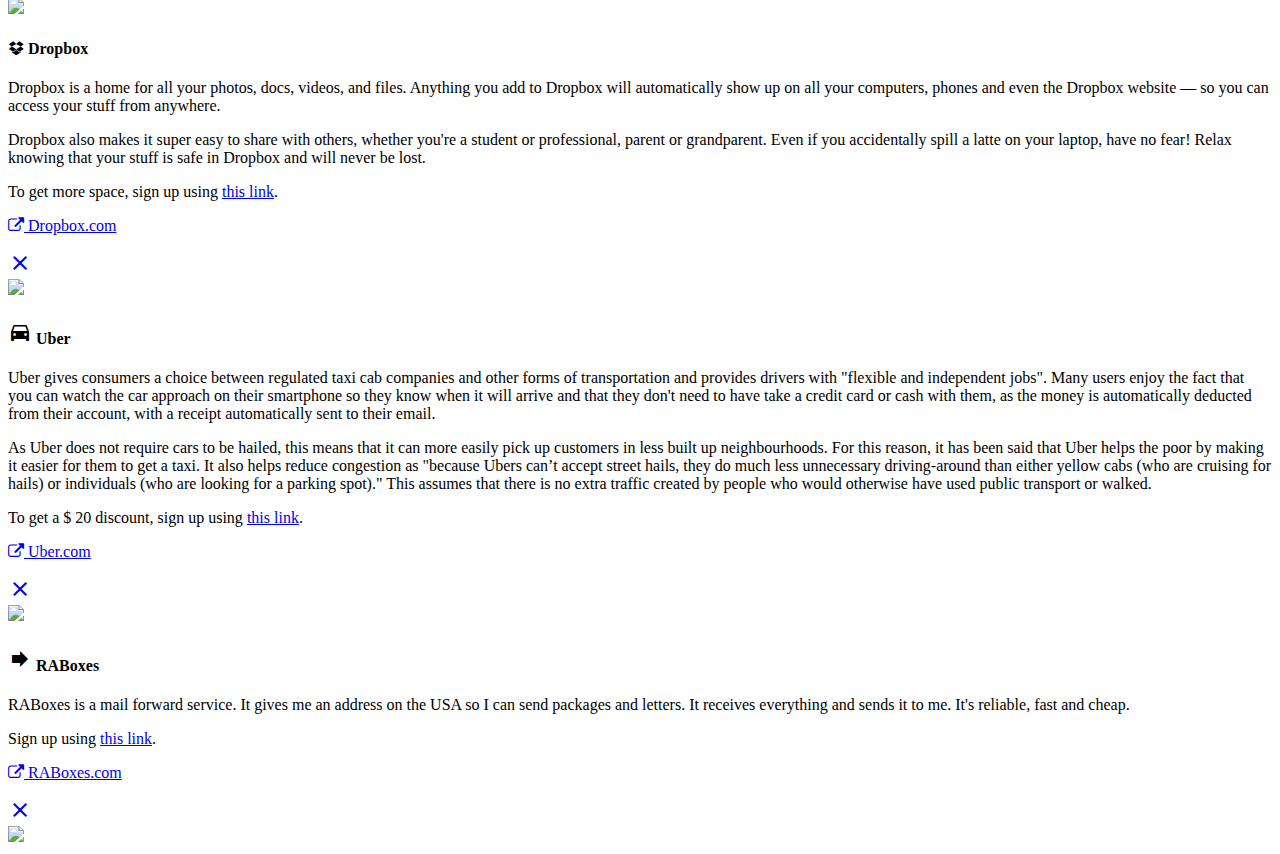
==== commit 6db481aa: "Merge pull request #12 from GabrielRF/dev" ====
--- a/index.html
+++ b/index.html
@@ -242,9 +242,9 @@
     <div class="row">
       <div class="col s12 m12 l12 no-padding">
         <p>I'm a network engineer who lives between bits and strings.</p>
-        <p>My academic career has always been about wireless communication, but my job is focused on keeping things running. It's about maintaining servers and data center running smoothly.</p>
-        <p>Google can be an awesome teacher. Being self taught is necessary. Recycle yourself is a pleasure.</p>
-        <p>My model is: Sharing is the best way to avoid mistakes, to save time and to move forward. Go open-source!</p>
+        <p>My academic career is based on wireless communication, but my job is focused on keeping things running. It's about maintaining servers and a data center running smoothly.</p>
+        <p>Google can be an awesome teacher. Being self taught is necessary.</p>
+        <p>Sharing is the best way to avoid mistakes, to save time and to move forward. Go open-source!</p>
       </div>
     </div>
   </div>
@@ -268,7 +268,7 @@
     <div class="footer-copyright">
       <div class="container row">
         <div class="col s7 left-align">
-          <a class="white-text" href="https://github.com/GabrielRF/gabrielrf.github.io" target="_blank"><i class="fa fa-cc"></i> License</a>
+          <a class="white-text" href="https://github.com/GabrielRF/gabrielrf.github.io" target="_blank"><i class="fa fa-code"></i> Code</a>
         </div>
         <div class="col s5 right-align">
           <a class="white-text" href="http://materializecss.com" target="_blank"><i class="fa fa-code"></i> Materialize</a>
@@ -278,18 +278,11 @@
   </footer>
 
   <!-- Modal Structure -->
-  <div id="ieee" class="modal bottom-sheet">
-    <div class="modal-content">
-      <h4>IEEE</h4>
-      <p>A bunch of text</p>
-    </div>
-    <div class="modal-footer"><a href="#links" class="modal-action modal-close btn-flat left">Close</a></div>
-  </div>
   <div id="cocatech" class="modal bottom-sheet">
     <div class="modal-content row">
       <div class="col s12 m12 l9">
         <h4><i class="fa fa-headphones"></i> CocaTech</h4>
-        <p>Daily podcast about technology. It's very good! Both quality of news and sound.</p>
+        <p>Daily podcast about technology. The quality of news and of sound are very good!</p>
         <p>It's become a huge community of information exchange. We have groups on Facebook and on Telegram.</p>
         <p>Everybody is welcome.</p>
         <p><a href="https://www.cocatech.com.br" target="_blank"><i class="fa fa-external-link"></i> CocaTech.com.br</a></p>
@@ -320,7 +313,7 @@
       <div class="col s12 m12 l9">
         <h4><i class="material-icons">people</i> Calango Hacker Clube</h4>
         <p>A place to share knowledge, ideas, projects and time.</p>
-        <p>It's a workspace to teach and to learn.</p>
+        <p>It's a space to teach and also to learn.</p>
         <p>Our goal is to make the world a better place.</p>
         <p><a href="http://calango.club" target="_blank"><i class="fa fa-external-link"></i>  Calango.club</a></p>
         <div class="modal-footer col s12 m12 l12 no-padding"><a href="#links" class="modal-action modal-close left"><i class="black-text material-icons">close</i></a></div>
@@ -335,7 +328,7 @@
       <div class="col s12 m12 l9">
         <h4><i class="material-icons">account_balance</i> Interlegis</h4>
         <p>A team I'm proud to be a part of.</p>
-        <p>Interlegis is made of people who is willing to work hard. Everybody have the same goal.</p>
+        <p>Interlegis is made of people who are willing to work hard. Everybody have the same goal.</p>
         <p>Our mission is to encourage the government to modernize itself. We believe that technology can increase the participation of the people on the government.</p>
         <p>We work with open-source software only. Everything we do is available on <a href="https://github.com/interlegis">GitHub.com/Interlegis</a>.</p>
         <p><a href="http://www.interlegis.leg.br" target="_blank"><i class="fa fa-external-link"></i>  Interlegis.leg.br</a></p>
@@ -351,7 +344,7 @@
       <div class="col s12 m12 l9">
         <h4><i class="material-icons">cloud</i> Digital Ocean</h4>
         <p>DigitalOcean is a cloud infrastructure provider focused on simplifying web infrastructure for software developers.</p>
-        <p>It's a virtual private server with fixed IP that works 24/7. I run my mail server and all Telegram Bots I did on it.</p>
+        <p>It's a virtual private server with fixed IP that works 24/7. I run my e-mail server and all Telegram Bots I did on it.</p>
         <p>To get a US$ 10 discount, sign up using <a href="http://grf.xyz/digitalocean" target="_blank">this link</a>.</p>
         <p><a href="http://www.digitalocean.com" target="_blank"><i class="fa fa-external-link"></i>  DigitalOcean.com</a></p>
         <div class="modal-footer col s12 m12 l12 no-padding"><a href="#links" class="modal-action modal-close left"><i class="black-text material-icons">close</i></a></div>
@@ -395,7 +388,7 @@
     <div class="modal-content row">
       <div class="col s12 m12 l9">
         <h4><i class="material-icons">forward</i> RABoxes</h4>
-        <p>RABoxes is a mail forward service. It gives me a mail address on the USA so I can send packages and letters to it. RABoxes receives everything and sends it to me. It's reliable, fast and cheap.</p>
+        <p>RABoxes is a mail forward service. It gives me an address on the USA so I can send packages and letters. It receives everything and sends it to me. It's reliable, fast and cheap.</p>
         <p>Sign up using <a href="https://raboxes.com/affiliates?token=20151603d16d1de" target="_blank">this link</a>.</p>
         <p><a href="http://www.raboxes.com" target="_blank"><i class="fa fa-external-link"></i>  RABoxes.com</a></p>
         <div class="modal-footer col s12 m12 l12 no-padding"><a href="#links" class="modal-action modal-close left"><i class="black-text material-icons">close</i></a></div>
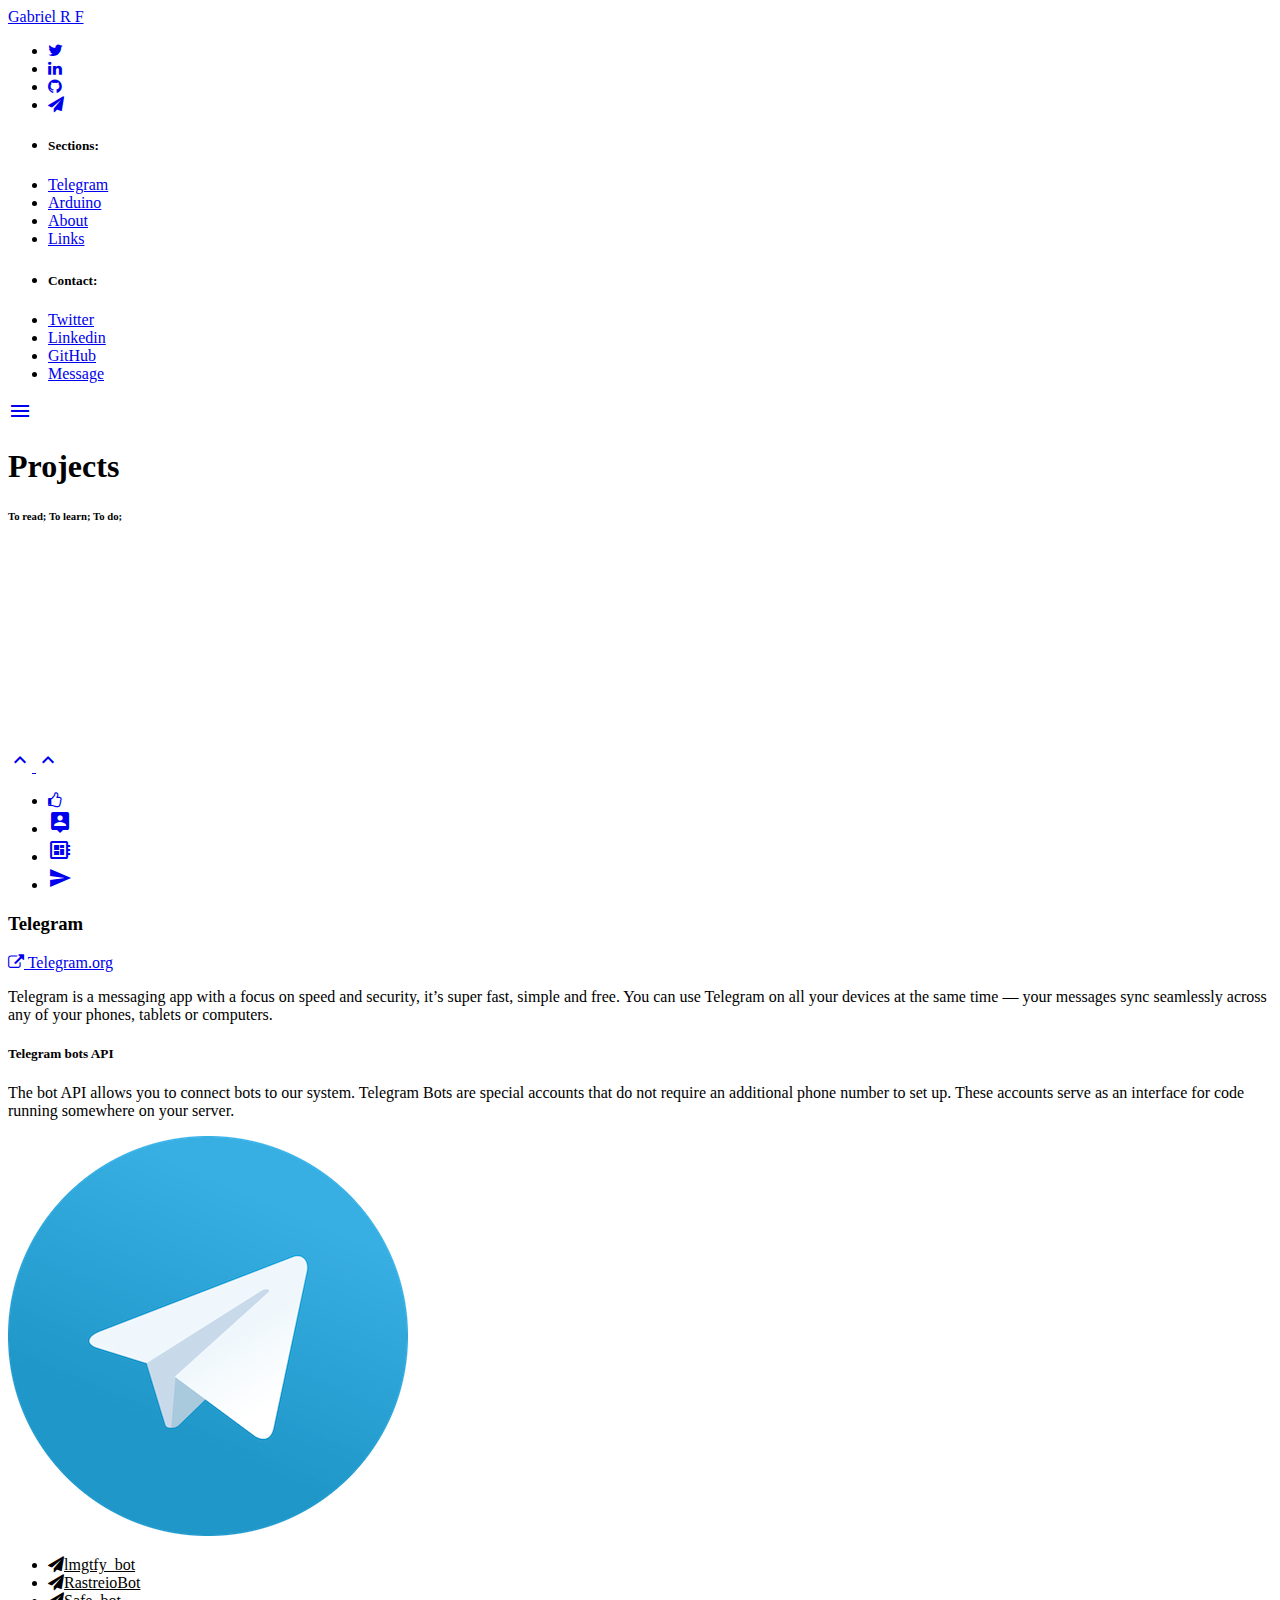
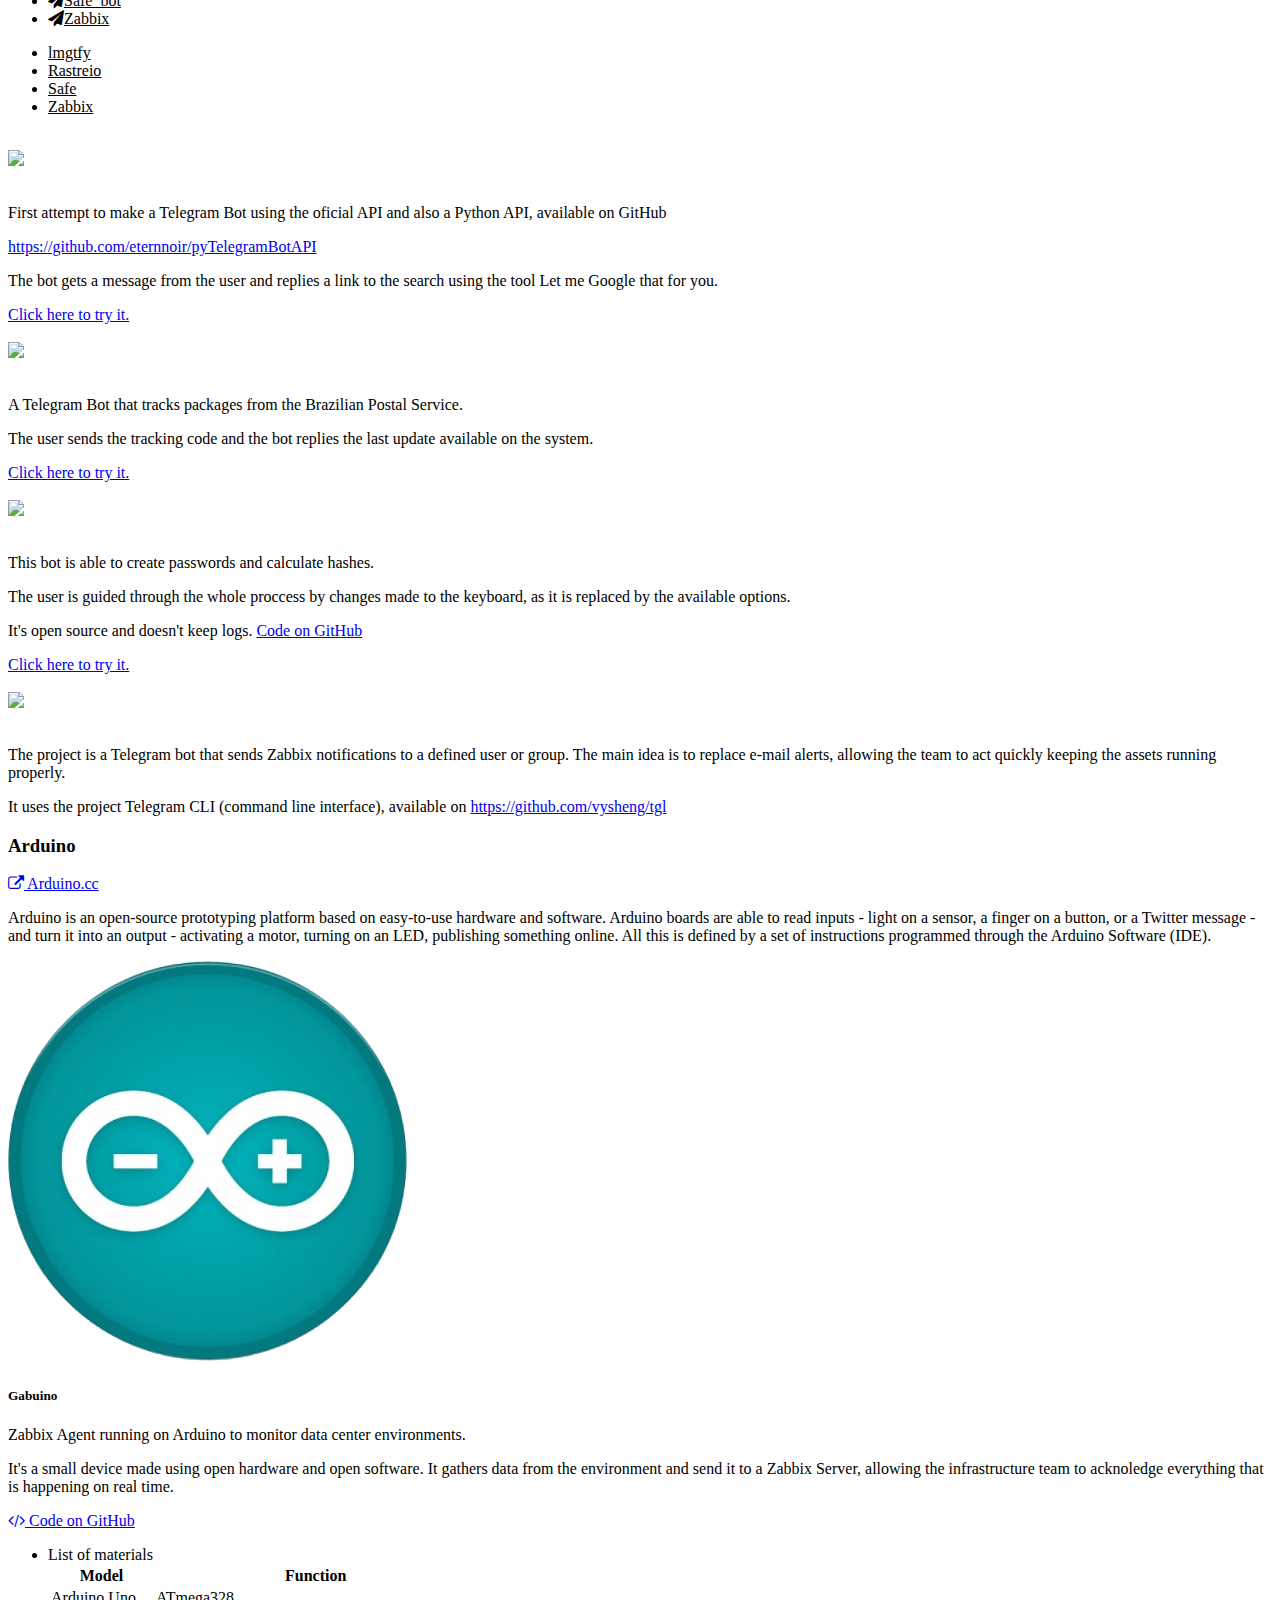
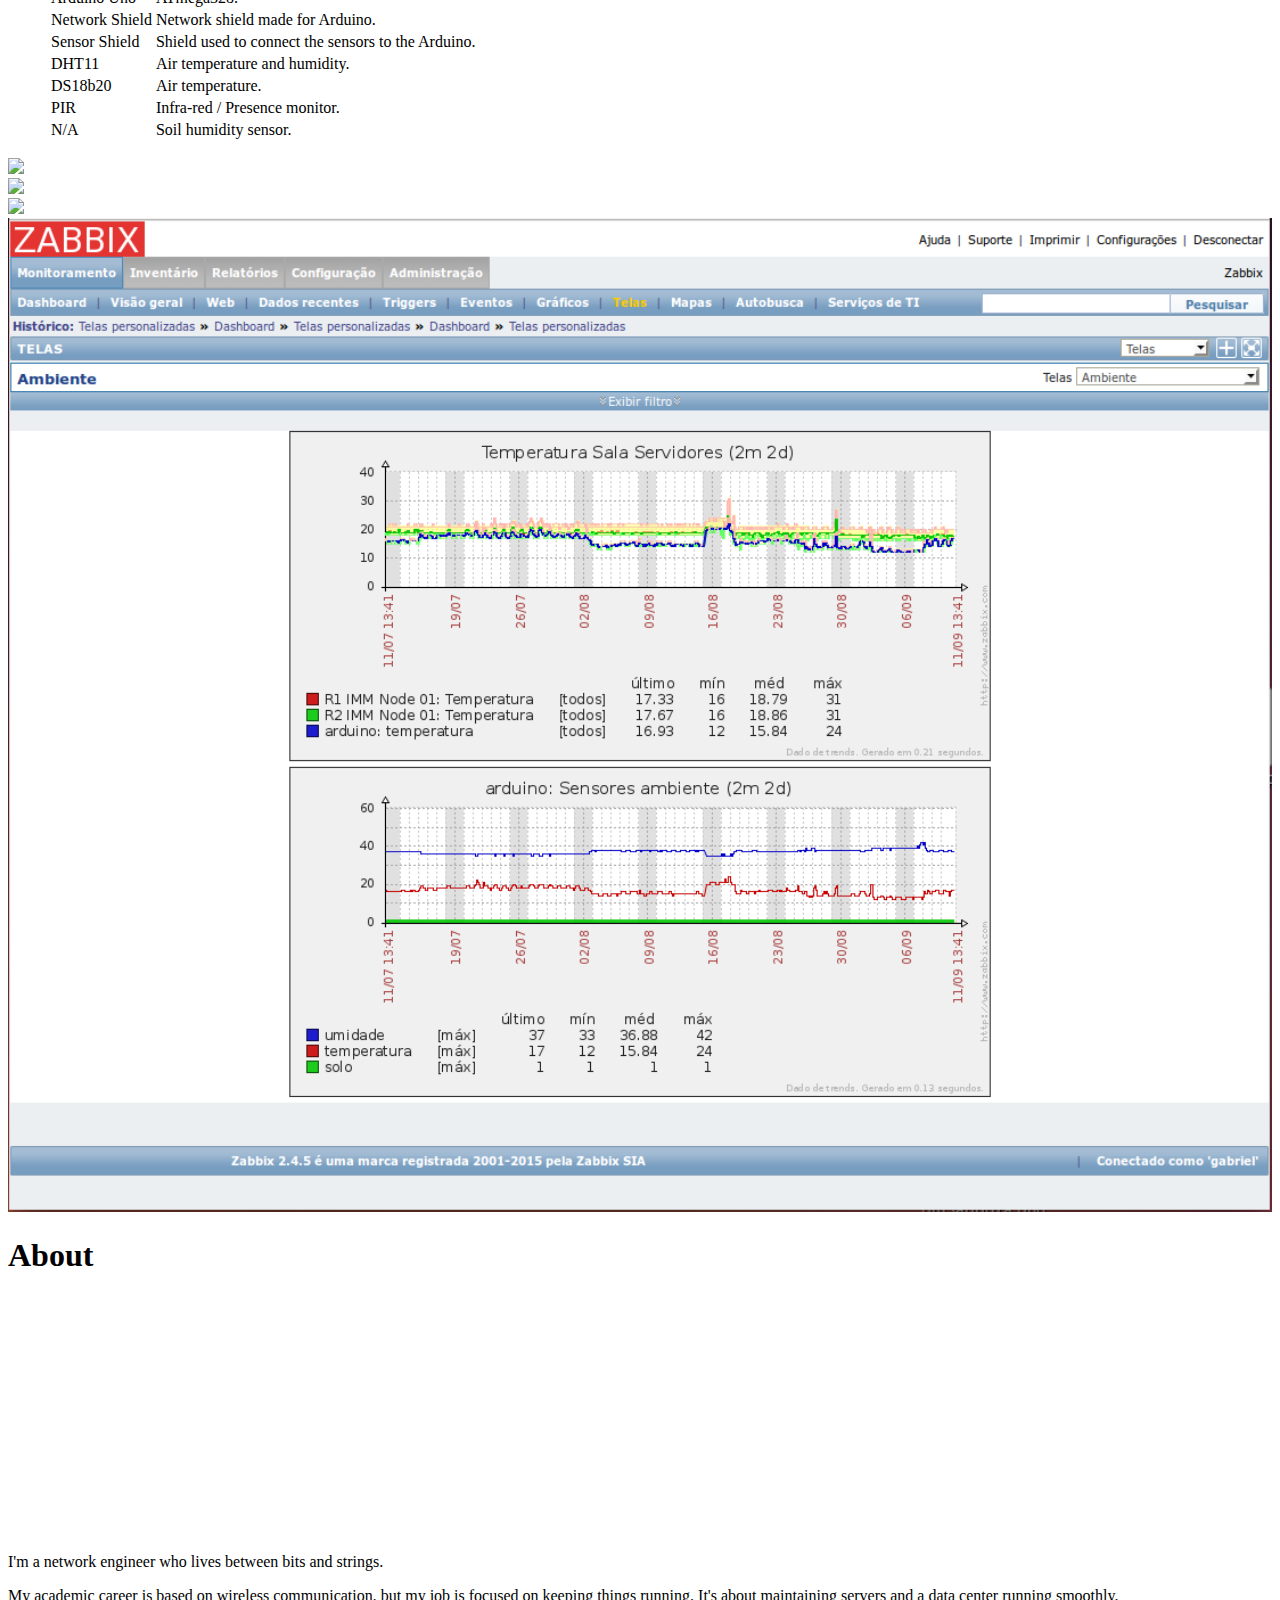
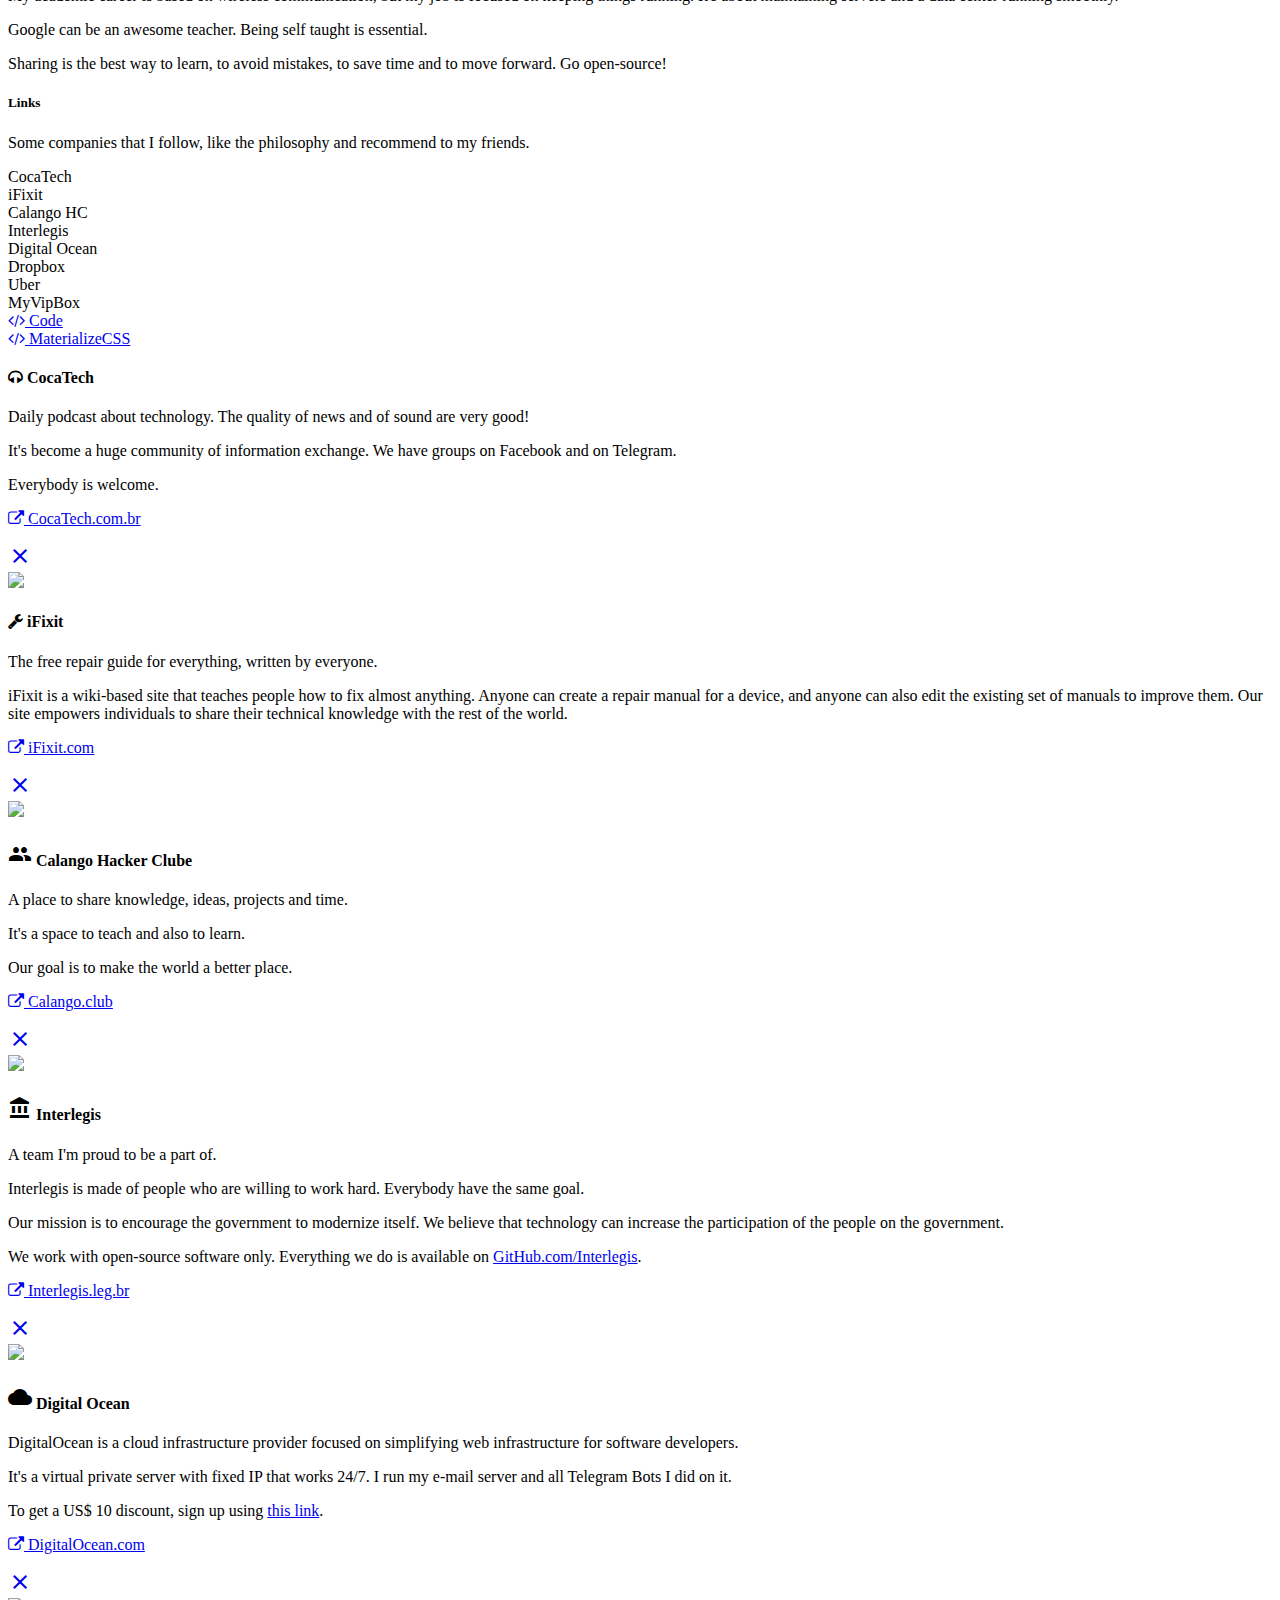
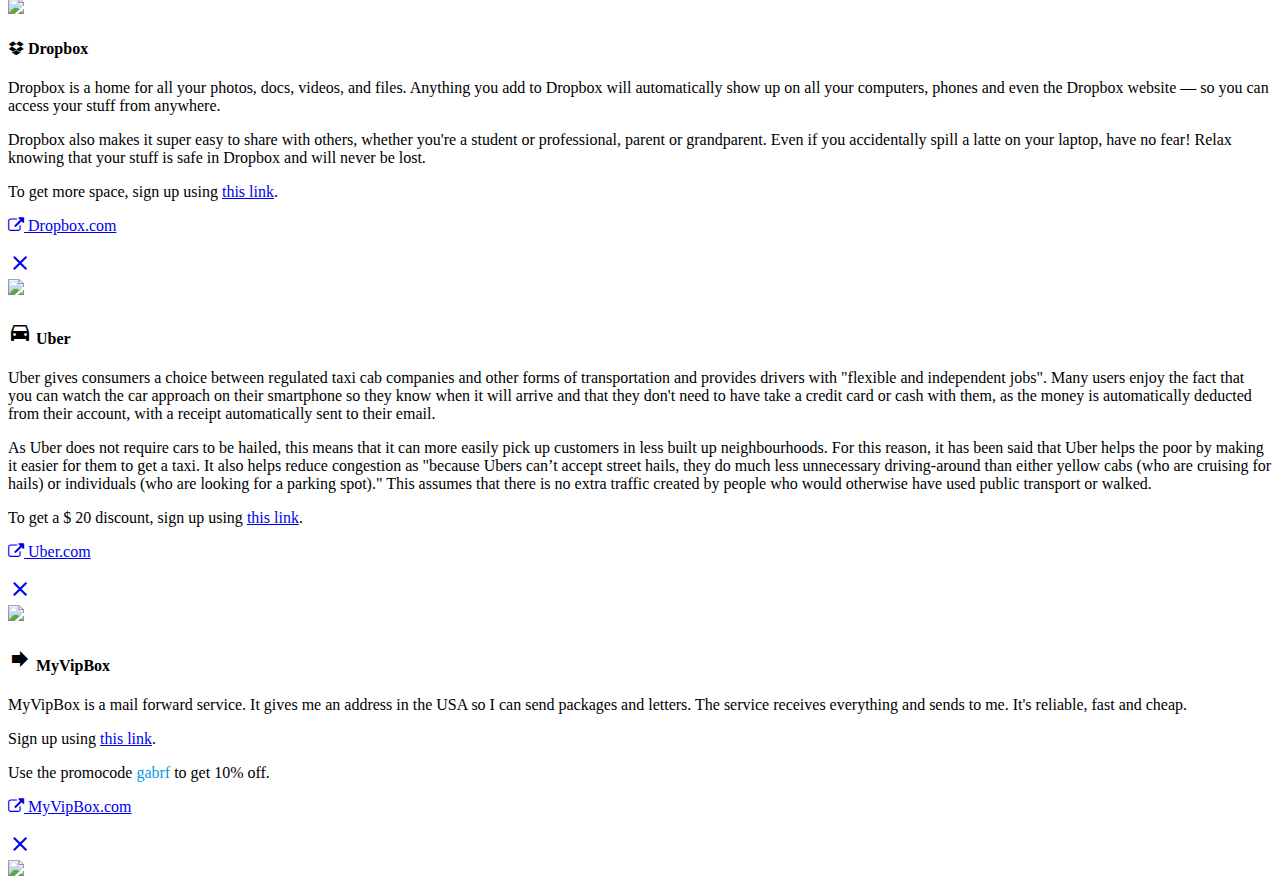
==== commit 173d462c: "Added promocode" ====
--- a/index.html
+++ b/index.html
@@ -14,18 +14,18 @@
 <body>
   <nav class="grey darken-2" role="navigation">
     <div class="nav-wrapper container">
-      <a id="logo-container" href="#" class="brand-logo">Gabriel R F</a>
+      <a id="logo-container" href="http://gabrf.com" class="brand-logo">Gabriel R F</a>
       <ul class="right hide-on-med-and-down">
-        <li><a class="white-text tooltipped" data-position="left" data-delay="50" data-tooltip="Twitter" href="http://twitter.com/GabRF" target="_blank">
+        <li><a class="white-text tooltipped" data-position="left" data-delay="50" data-tooltip="Twitter" href="http://twitter.com/GabRF">
           <i class="fa fa-twitter"> </i>
         </a></li>
-        <li><a class="white-text tooltipped" data-position="left" data-delay="50" data-tooltip="LinkedIn" href="https://br.linkedin.com/in/gabrielrochaferreira" target="_blank">
+        <li><a class="white-text tooltipped" data-position="left" data-delay="50" data-tooltip="LinkedIn" href="https://br.linkedin.com/in/gabrielrochaferreira">
           <i class="fa fa-linkedin"> </i>
         </a></li>
-        <li><a class="white-text tooltipped" data-position="left" data-delay="50" data-tooltip="GitHub" href="https://github.com/GabrielRF" target="_blank">
+        <li><a class="white-text tooltipped" data-position="left" data-delay="50" data-tooltip="GitHub" href="https://github.com/GabrielRF">
           <i class="fa fa-github"> </i>
         </a></li>
-        <li><a class="white-text tooltipped" data-position="left" data-delay="50" data-tooltip="Telegram" href="http://telegram.me/GabrielRF" target="_blank">
+        <li><a class="white-text tooltipped" data-position="left" data-delay="50" data-tooltip="Telegram" href="http://telegram.me/GabrielRF">
           <i class="fa fa-send"> </i>
         </a></li>
       </ul>
@@ -37,10 +37,10 @@
         <li><a href="#links">Links</a></li>
         <div class="divider"></div>
         <li class="black-text"><h5>Contact:</h5></li>
-        <li><a href="http://twitter.com/GabRF" target="_blank">Twitter</a></li>
-        <li><a href="https://br.linkedin.com/in/gabrielrochaferreira" target="_blank">Linkedin</a></li>
-        <li><a href="https://github.com/GabrielRF" target="_blank">GitHub</a></li>
-        <li><a href="http://telegram.me/GabrielRF" target="_blank">Message</a></li>
+        <li><a href="http://twitter.com/GabRF">Twitter</a></li>
+        <li><a href="https://br.linkedin.com/in/gabrielrochaferreira">Linkedin</a></li>
+        <li><a href="https://github.com/GabrielRF">GitHub</a></li>
+        <li><a href="http://telegram.me/GabrielRF">Message</a></li>
       </ul>
       <a href="#" data-activates="nav-mobile" class="button-collapse"><i class="material-icons">menu</i></a>
     </div>
@@ -51,27 +51,32 @@
       <h6 class="header bold">To read; To learn; To do;</h6>
     </div>
     <div class="parallax">
-      <img src="imgs/datacenter.jpg" class="right-align" alt="Under construction" style="display: block; transform: translate3d(-50%, 19px, 0px)";>
+      <img src="imgs/datacenter.jpg" class="right-align" alt="Projects" style="display: block; transform: translate3d(-50%, 19px, 0px)";>
     </div>
   </div>
   <div class="fixed-action-btn" style="bottom: 45px; right: 40px;">
-    <a class="btn-floating btn black tooltipped toc-wrapper" data-position="left" data-delay="50" data-tooltip="Go to top" href="#logo-container" id="staggered-test">
+    <a class="btn-floating btn black tooltipped toc-wrapper hide-on-med-and-down" data-position="left" data-delay="50" data-tooltip="Go to top" href="#logo-container" id="staggered-test">
       <i class="material-icons white-text">keyboard_arrow_up</i>
     </a>
-    <ul>
-      <li>
-        <a class="btn-floating red  toc-wrapper tooltipped hide-on-med-and-down" data-position="left" data-delay="50" data-tooltip="Links" href="#links"><i class="fa fa-thumbs-o-up"> </i></a>
-      </li>
-      <li>
-        <a class="btn-floating yellow darken-1 toc-wrapper tooltipped hide-on-med-and-down" data-position="left" data-delay="50" data-tooltip="About" href="#about"><i class="material-icons">person_pin</i></a>
-      </li>
-      <li>
-        <a class="btn-floating green toc-wrapper tooltipped hide-on-med-and-down" data-position="left" data-delay="50" data-tooltip="Arduino" href="#arduino"><i class="material-icons">developer_board</i></a>
-      </li>
-      <li>
-        <a class="btn-floating blue toc-wrapper tooltipped hide-on-med-and-down" data-position="left" data-delay="50" data-tooltip="Telegram" href="#telegram"><i class="material-icons">send</i></a>
-      </li>
-    </ul>
+    <a class="btn-floating btn black toc-wrapper hide-on-large-only" href="#logo-container" id="staggered-test">
+      <i class="material-icons white-text">keyboard_arrow_up</i>
+    </a>
+    <div class="toc-wrapper hide-on-med-and-down">
+      <ul>
+        <li>
+          <a class="btn-floating red toc-wrapper tooltipped" data-position="left" data-delay="50" data-tooltip="Links" href="#links"><i class="fa fa-thumbs-o-up"> </i></a>
+        </li>
+        <li>
+          <a class="btn-floating yellow darken-1 toc-wrapper tooltipped" data-position="left" data-delay="50" data-tooltip="About" href="#about"><i class="material-icons">person_pin</i></a>
+        </li>
+        <li>
+          <a class="btn-floating green toc-wrapper tooltipped" data-position="left" data-delay="50" data-tooltip="Arduino" href="#arduino"><i class="material-icons">developer_board</i></a>
+        </li>
+        <li>
+          <a class="btn-floating blue toc-wrapper tooltipped" data-position="left" data-delay="50" data-tooltip="Telegram" href="#telegram"><i class="material-icons">send</i></a>
+        </li>
+      </ul>
+    </div>
   </div>
   <div class="container">
     <div class="row">
@@ -80,7 +85,7 @@
           <div class="section">
             <h3 id="telegram">Telegram</h3>
             <div class="col s12 m12 l9 no-padding">
-              <p><a href="https://telegram.org" target="_blank"><i class="fa fa-external-link"></i> Telegram.org</a></p>
+              <p><a href="https://telegram.org"><i class="fa fa-external-link"></i> Telegram.org</a></p>
               <p class="no-padding">Telegram is a messaging app with a focus on speed and security, it’s super fast, simple and free. You can use Telegram on all your devices at the same time — your messages sync seamlessly across any of your phones, tablets or computers.</p>
               <h5>Telegram bots API</h5>
               <p>The bot API allows you to connect bots to our system. Telegram Bots are special accounts that do not require an additional phone number to set up. These accounts serve as an interface for code running somewhere on your server.</p>
@@ -106,39 +111,39 @@
       <div id="lmgtfyBot" class="col s12 grey lighten-4">
         <div class="col s12 m3 l3">
           <div class="col s4 m0 l0"><br></div>
-          <a href="https://telegram.me/lmgtfy_bot" target="_blank"><img class="col s4 m12 l12 circle responsive-img" src="imgs/lmgtfybot.jpg"></a>
+          <a href="https://telegram.me/lmgtfy_bot"><img class="col s4 m12 l12 circle responsive-img" src="imgs/lmgtfybot.jpg"></a>
           <div class="col s4 m0 l0"><br></div>
           </div>
           <div class="col s12 m9 l9">
             <p>First attempt to make a Telegram Bot using the oficial API and also a Python API, available on GitHub</p>
-            <p><a href="https://github.com/eternnoir/pyTelegramBotAPI" target="_blank">https://github.com/eternnoir/pyTelegramBotAPI</a></p>
+            <p><a href="https://github.com/eternnoir/pyTelegramBotAPI">https://github.com/eternnoir/pyTelegramBotAPI</a></p>
             <p>The bot gets a message from the user and replies a link to the search using the tool Let me Google that for you.</p>
-            <a href="https://telegram.me/lmgtfy_bot" target="_blank">Click here to try it.</a>
+            <a href="https://telegram.me/lmgtfy_bot">Click here to try it.</a>
           </div>
         </div>
       <div id="RastreioBot" class="col s12 grey lighten-4">
         <div class="col s12 m3 l3">
           <div class="col s4 m0 l0"><br></div>
-          <a href="https://telegram.me/rastreiobot" target="_blank"><img class="col s4 m12 l12 circle responsive-img" src="imgs/rastreiobot.jpg"></a>
+          <a href="https://telegram.me/rastreiobot"><img class="col s4 m12 l12 circle responsive-img" src="imgs/rastreiobot.jpg"></a>
           <div class="col s4 m0 l0"><br></div>
         </div>
         <div class="col s12 m9 l9">
           <p>A Telegram Bot that tracks packages from the Brazilian Postal Service.</p>
           <p>The user sends the tracking code and the bot replies the last update available on the system.</p>
-          <a href="https://telegram.me/rastreiobot" target="_blank">Click here to try it.</a>
+          <a href="https://telegram.me/rastreiobot">Click here to try it.</a>
         </div>
       </div>
       <div id="SafeBot" class="col s12 grey lighten-4">
         <div class="col s12 m3 l3">
           <div class="col s4 m0 l0"><br></div>
-          <a href="https://telegram.me/safe_bot" target="_blank"><img class="col s4 m12 l12 circle responsive-img" src="imgs/safebot.jpg"></a>
+          <a href="https://telegram.me/safe_bot"><img class="col s4 m12 l12 circle responsive-img" src="imgs/safebot.jpg"></a>
           <div class="col s4 m0 l0"><br></div>
         </div>
         <div class="col s12 m9 l9">
           <p>This bot is able to create passwords and calculate hashes.</p>
           <p>The user is guided through the whole proccess by changes made to the keyboard, as it is replaced by the available options.</p>
-          <p>It's open source and doesn't keep logs. <a href="https://github.com/GabrielRF/Telegram-Safe-Bot" target="_blank"></i> Code on GitHub</a></p>
-          <a href="https://telegram.me/safe_bot" target="_blank">Click here to try it.</a>
+          <p>It's open source and doesn't keep logs. <a href="https://github.com/GabrielRF/Telegram-Safe-Bot"></i> Code on GitHub</a></p>
+          <a href="https://telegram.me/safe_bot">Click here to try it.</a>
         </div>
       </div>
       <div id="Zabbix" class="col s12 grey lighten-4">
@@ -149,7 +154,7 @@
         </div>
         <div class="col s12 m9 l9">
           <p>The project is a Telegram bot that sends Zabbix notifications to a defined user or group. The main idea is to replace e-mail alerts, allowing the team to act quickly keeping the assets running properly.</p>
-          <p>It uses the project Telegram CLI (command line interface), available on <a href="https://github.com/vysheng/tgl" target="_blank">https://github.com/vysheng/tgl</a></p>
+          <p>It uses the project Telegram CLI (command line interface), available on <a href="https://github.com/vysheng/tgl">https://github.com/vysheng/tgl</a></p>
         </div>
       </div>
     </div>
@@ -160,7 +165,7 @@
       <div class="section">
         <h3 id="arduino">Arduino</h3>
         <div class="col s12 m12 l9 no-padding">
-          <p><a href="https://www.arduino.cc" target="_blank"><i class="fa fa-external-link"></i> Arduino.cc</a></p>
+          <p><a href="https://www.arduino.cc"><i class="fa fa-external-link"></i> Arduino.cc</a></p>
           <p class="no-padding">Arduino is an open-source prototyping platform based on easy-to-use hardware and software. Arduino boards are able to read inputs - light on a sensor, a finger on a button, or a Twitter message - and turn it into an output - activating a motor, turning on an LED, publishing something online. All this is defined by a set of instructions programmed through the Arduino Software (IDE).</p>
         </div>
         <div class="col s0 m3 l3 hide-on-med-and-down">
@@ -170,7 +175,7 @@
           <h5>Gabuino</h5>
           <p>Zabbix Agent running on Arduino to monitor data center environments.</p>
           <p>It's a small device made using open hardware and open software. It gathers data from the environment and send it to a Zabbix Server, allowing the infrastructure team to acknoledge everything that is happening on real time.</p>
-          <p><a href="https://github.com/GabrielRF/Arduino-Zabbix-Agent" target="_blank"><i class="fa fa-code"></i> Code on GitHub</a></p>
+          <p><a href="https://github.com/GabrielRF/Arduino-Zabbix-Agent"><i class="fa fa-code"></i> Code on GitHub</a></p>
           <ul class="collapsible popout" data-collapsible="accordion">
             <li>
               <div class="collapsible-header waves-effect waves-block">List of materials</div>
@@ -243,8 +248,8 @@
       <div class="col s12 m12 l12 no-padding">
         <p>I'm a network engineer who lives between bits and strings.</p>
         <p>My academic career is based on wireless communication, but my job is focused on keeping things running. It's about maintaining servers and a data center running smoothly.</p>
-        <p>Google can be an awesome teacher. Being self taught is necessary.</p>
-        <p>Sharing is the best way to avoid mistakes, to save time and to move forward. Go open-source!</p>
+        <p>Google can be an awesome teacher. Being self taught is essential.</p>
+        <p>Sharing is the best way to learn, to avoid mistakes, to save time and to move forward. Go open-source!</p>
       </div>
     </div>
   </div>
@@ -253,25 +258,25 @@
       <div class="row">
         <div class="col l12 s12">
           <h5 class="white-text" id="links">Links</h5>
-          <p class="white-text text-lighten-4">Some companies that I follow, like the filosophy and recommend to my friends.</p>
+          <p class="white-text text-lighten-4">Some companies that I follow, like the philosophy and recommend to my friends.</p>
           <p class="white-text text-lighten-4 col s6 m3 l3 modal-trigger btn-flat grey darken-2 no-padding center" href="#cocatech">CocaTech</p>
           <p class="white-text text-lighten-4 col s6 m3 l3 modal-trigger btn-flat grey darken-2 no-padding center" href="#ifixit">iFixit</p>
-          <p class="white-text text-lighten-4 col s6 m3 l3 modal-trigger btn-flat grey darken-2 no-padding center" href="#calangohc">Calando HC</p>
+          <p class="white-text text-lighten-4 col s6 m3 l3 modal-trigger btn-flat grey darken-2 no-padding center" href="#calangohc">Calango HC</p>
           <p class="white-text text-lighten-4 col s6 m3 l3 modal-trigger btn-flat grey darken-2 no-padding center" href="#interlegis">Interlegis</p>
           <p class="white-text text-lighten-4 col s6 m3 l3 modal-trigger btn-flat grey darken-2 no-padding center" href="#digitalocean">Digital Ocean</p>
           <p class="white-text text-lighten-4 col s6 m3 l3 modal-trigger btn-flat grey darken-2 no-padding center" href="#dropbox">Dropbox</p>
           <p class="white-text text-lighten-4 col s6 m3 l3 modal-trigger btn-flat grey darken-2 no-padding center" href="#uber">Uber</p>
-          <p class="white-text text-lighten-4 col s6 m3 l3 modal-trigger btn-flat grey darken-2 no-padding center" href="#raboxes">RABoxes</p>
+          <p class="white-text text-lighten-4 col s6 m3 l3 modal-trigger btn-flat grey darken-2 no-padding center" href="#myvipbox">MyVipBox</p>
         </div>
       </div>
     </div>
     <div class="footer-copyright">
       <div class="container row">
-        <div class="col s7 left-align">
+        <div class="col s6 left-align">
           <a class="white-text" href="https://github.com/GabrielRF/gabrielrf.github.io" target="_blank"><i class="fa fa-code"></i> Code</a>
         </div>
-        <div class="col s5 right-align">
-          <a class="white-text" href="http://materializecss.com" target="_blank"><i class="fa fa-code"></i> Materialize</a>
+        <div class="col s6 right-align">
+          <a class="white-text" href="http://materializecss.com" target="_blank"><i class="fa fa-code"></i> MaterializeCSS</a>
         </div>
       </div>
     </div>
@@ -285,14 +290,13 @@
         <p>Daily podcast about technology. The quality of news and of sound are very good!</p>
         <p>It's become a huge community of information exchange. We have groups on Facebook and on Telegram.</p>
         <p>Everybody is welcome.</p>
-        <p><a href="https://www.cocatech.com.br" target="_blank"><i class="fa fa-external-link"></i> CocaTech.com.br</a></p>
+        <p><a href="https://www.cocatech.com.br"><i class="fa fa-external-link"></i> CocaTech.com.br</a></p>
         <div class="modal-footer col s12 m12 l12 no-padding"><a href="#links" class="modal-action modal-close left"><i class="black-text material-icons">close</i></a></div>
       </div>
       <div class="col s0 m0 l3 hide-on-med-and-down">
         <img class="responsive-img circle col s3 m12 l12" src="imgs/cocatech-logo.jpg">
       </div>
     </div>
-
   </div>
   <div id="ifixit" class="modal bottom-sheet">
     <div class="modal-content row">
@@ -300,7 +304,7 @@
         <h4><i class="fa fa-wrench"></i> iFixit</h4>
         <p>The free repair guide for everything, written by everyone.</p>
         <p>iFixit is a wiki-based site that teaches people how to fix almost anything. Anyone can create a repair manual for a device, and anyone can also edit the existing set of manuals to improve them. Our site empowers individuals to share their technical knowledge with the rest of the world.</p>
-        <p><a href="https://www.ifixit.com" target="_blank"><i class="fa fa-external-link"></i> iFixit.com</a></p>
+        <p><a href="https://www.ifixit.com"><i class="fa fa-external-link"></i> iFixit.com</a></p>
         <div class="modal-footer col s12 m12 l12 no-padding"><a href="#links" class="modal-action modal-close left"><i class="black-text material-icons">close</i></a></div>
       </div>
       <div class="col s0 m0 l3 hide-on-med-and-down">
@@ -315,7 +319,7 @@
         <p>A place to share knowledge, ideas, projects and time.</p>
         <p>It's a space to teach and also to learn.</p>
         <p>Our goal is to make the world a better place.</p>
-        <p><a href="http://calango.club" target="_blank"><i class="fa fa-external-link"></i>  Calango.club</a></p>
+        <p><a href="http://calango.club"><i class="fa fa-external-link"></i>  Calango.club</a></p>
         <div class="modal-footer col s12 m12 l12 no-padding"><a href="#links" class="modal-action modal-close left"><i class="black-text material-icons">close</i></a></div>
       </div>
       <div class="col s0 m0 l3 hide-on-med-and-down">
@@ -331,7 +335,7 @@
         <p>Interlegis is made of people who are willing to work hard. Everybody have the same goal.</p>
         <p>Our mission is to encourage the government to modernize itself. We believe that technology can increase the participation of the people on the government.</p>
         <p>We work with open-source software only. Everything we do is available on <a href="https://github.com/interlegis">GitHub.com/Interlegis</a>.</p>
-        <p><a href="http://www.interlegis.leg.br" target="_blank"><i class="fa fa-external-link"></i>  Interlegis.leg.br</a></p>
+        <p><a href="http://www.interlegis.leg.br"><i class="fa fa-external-link"></i>  Interlegis.leg.br</a></p>
         <div class="modal-footer col s12 m12 l12 no-padding"><a href="#links" class="modal-action modal-close left"><i class="black-text material-icons">close</i></a></div>
       </div>
       <div class="col s0 m0 l3 hide-on-med-and-down">
@@ -345,8 +349,8 @@
         <h4><i class="material-icons">cloud</i> Digital Ocean</h4>
         <p>DigitalOcean is a cloud infrastructure provider focused on simplifying web infrastructure for software developers.</p>
         <p>It's a virtual private server with fixed IP that works 24/7. I run my e-mail server and all Telegram Bots I did on it.</p>
-        <p>To get a US$ 10 discount, sign up using <a href="http://grf.xyz/digitalocean" target="_blank">this link</a>.</p>
-        <p><a href="http://www.digitalocean.com" target="_blank"><i class="fa fa-external-link"></i>  DigitalOcean.com</a></p>
+        <p>To get a US$ 10 discount, sign up using <a href="http://grf.xyz/digitalocean">this link</a>.</p>
+        <p><a href="http://www.digitalocean.com"><i class="fa fa-external-link"></i>  DigitalOcean.com</a></p>
         <div class="modal-footer col s12 m12 l12 no-padding"><a href="#links" class="modal-action modal-close left"><i class="black-text material-icons">close</i></a></div>
       </div>
       <div class="col s0 m0 l3 hide-on-med-and-down">
@@ -360,8 +364,8 @@
         <h4><i class="fa fa-dropbox"> </i> Dropbox</h4>
         <p>Dropbox is a home for all your photos, docs, videos, and files. Anything you add to Dropbox will automatically show up on all your computers, phones and even the Dropbox website — so you can access your stuff from anywhere.</p>
         <p>Dropbox also makes it super easy to share with others, whether you're a student or professional, parent or grandparent. Even if you accidentally spill a latte on your laptop, have no fear! Relax knowing that your stuff is safe in Dropbox and will never be lost.</p>
-        <p>To get more space, sign up using <a href="http://grf.xyz/dropbox" target="_blank">this link</a>.</p>
-        <p><a href="http://www.dropbox.com" target="_blank"><i class="fa fa-external-link"></i>  Dropbox.com</a></p>
+        <p>To get more space, sign up using <a href="http://grf.xyz/dropbox">this link</a>.</p>
+        <p><a href="http://www.dropbox.com"><i class="fa fa-external-link"></i>  Dropbox.com</a></p>
         <div class="modal-footer col s12 m12 l12 no-padding"><a href="#links" class="modal-action modal-close left"><i class="black-text material-icons">close</i></a></div>
       </div>
       <div class="col s0 m0 l3 hide-on-med-and-down">
@@ -375,8 +379,8 @@
         <h4><i class="material-icons">directions_car</i> Uber</h4>
         <p>Uber gives consumers a choice between regulated taxi cab companies and other forms of transportation and provides drivers with "flexible and independent jobs". Many users enjoy the fact that you can watch the car approach on their smartphone so they know when it will arrive and that they don't need to have take a credit card or cash with them, as the money is automatically deducted from their account, with a receipt automatically sent to their email.</p>
         <p>As Uber does not require cars to be hailed, this means that it can more easily pick up customers in less built up neighbourhoods. For this reason, it has been said that Uber helps the poor by making it easier for them to get a taxi. It also helps reduce congestion as "because Ubers can’t accept street hails, they do much less unnecessary driving-around than either yellow cabs (who are cruising for hails) or individuals (who are looking for a parking spot)." This assumes that there is no extra traffic created by people who would otherwise have used public transport or walked.</p>
-        <p>To get a $ 20 discount, sign up using <a href="http://www.uber.com/invite/ubernobrasil" target="_blank">this link</a>.</p>
-        <p><a href="http://www.uber.com" target="_blank"><i class="fa fa-external-link"></i>  Uber.com</a></p>
+        <p>To get a $ 20 discount, sign up using <a href="http://www.uber.com/invite/ubernobrasil">this link</a>.</p>
+        <p><a href="http://www.uber.com"><i class="fa fa-external-link"></i>  Uber.com</a></p>
         <div class="modal-footer col s12 m12 l12 no-padding"><a href="#links" class="modal-action modal-close left"><i class="black-text material-icons">close</i></a></div>
       </div>
       <div class="col s0 m0 l3 hide-on-med-and-down">
@@ -384,13 +388,14 @@
       </div>
     </div>
   </div>
-  <div id="raboxes" class="modal bottom-sheet">
-    <div class="modal-content row">
-      <div class="col s12 m12 l9">
-        <h4><i class="material-icons">forward</i> RABoxes</h4>
-        <p>RABoxes is a mail forward service. It gives me an address on the USA so I can send packages and letters. It receives everything and sends it to me. It's reliable, fast and cheap.</p>
-        <p>Sign up using <a href="https://raboxes.com/affiliates?token=20151603d16d1de" target="_blank">this link</a>.</p>
-        <p><a href="http://www.raboxes.com" target="_blank"><i class="fa fa-external-link"></i>  RABoxes.com</a></p>
+  <div id="myvipbox" class="modal bottom-sheet">
+    <div class="modal-content row">
+      <div class="col s12 m12 l9">
+        <h4><i class="material-icons">forward</i> MyVipBox</h4>
+        <p>MyVipBox is a mail forward service. It gives me an address in the USA so I can send packages and letters. The service receives everything and sends to me. It's reliable, fast and cheap.</p>
+        <p>Sign up using <a href="https://www.myvipbox.com/#/?afiliado=54d9a7bc-8f9d-4cbe-9f73-6c2133a7859c">this link</a>.</p>
+        <p>Use the promocode <font color="#039be5">gabrf<font color="black"> to get 10% off.</p>
+        <p><a href="https://www.myvipbox.com/"><i class="fa fa-external-link"></i>  MyVipBox.com</a></p>
         <div class="modal-footer col s12 m12 l12 no-padding"><a href="#links" class="modal-action modal-close left"><i class="black-text material-icons">close</i></a></div>
       </div>
       <div class="col s0 m0 l3 hide-on-med-and-down">
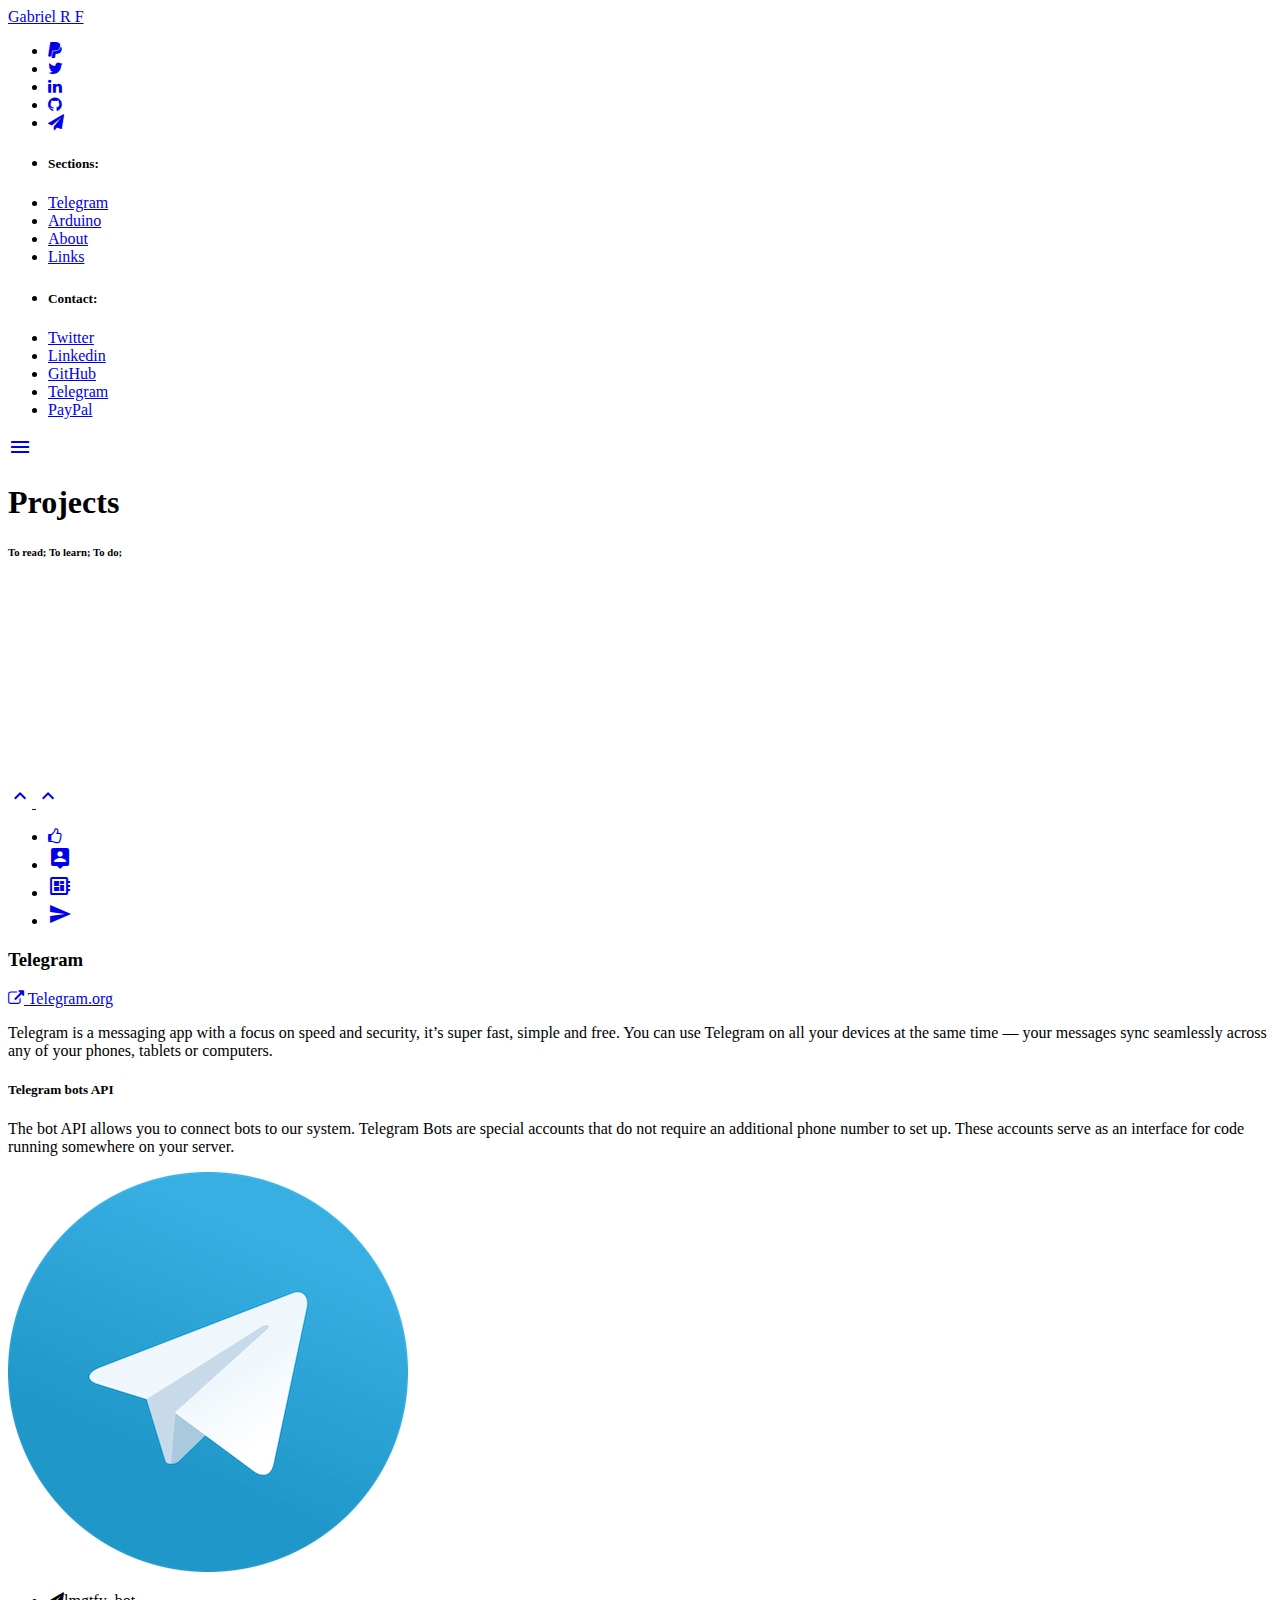
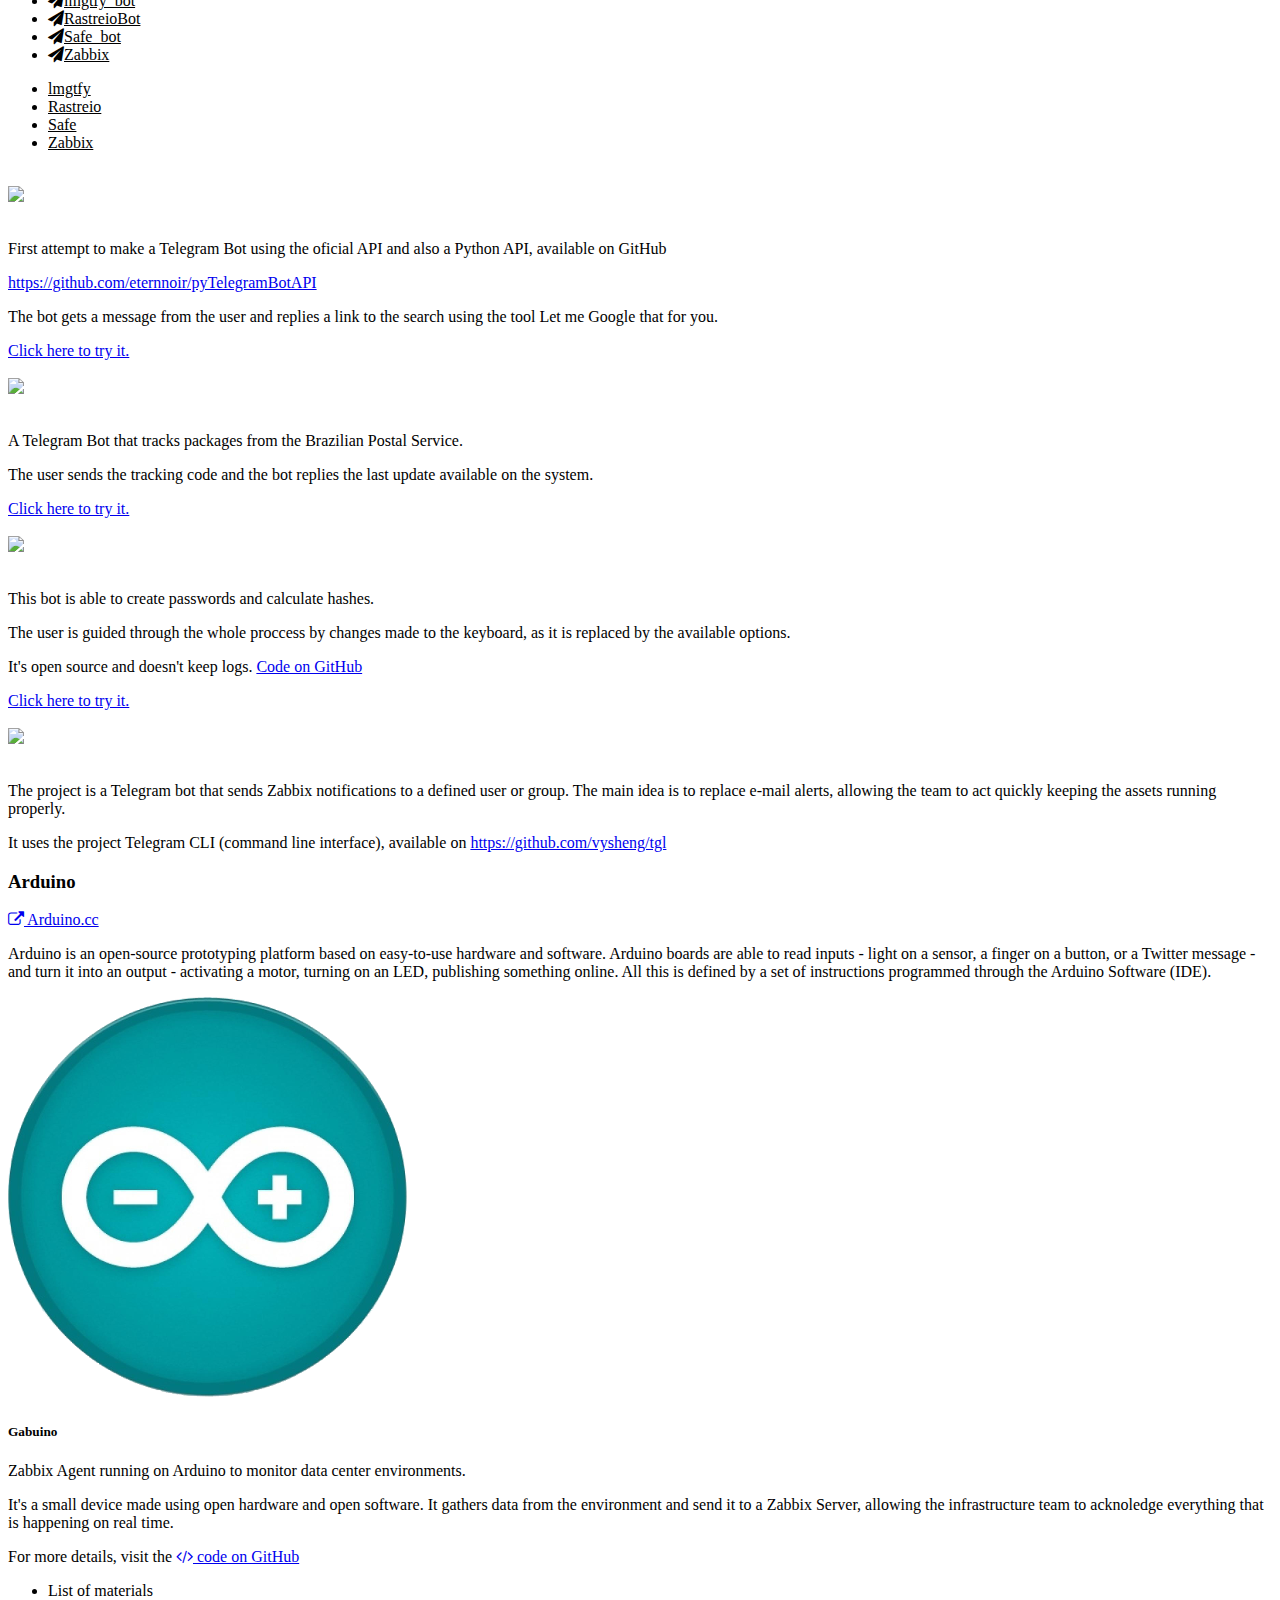
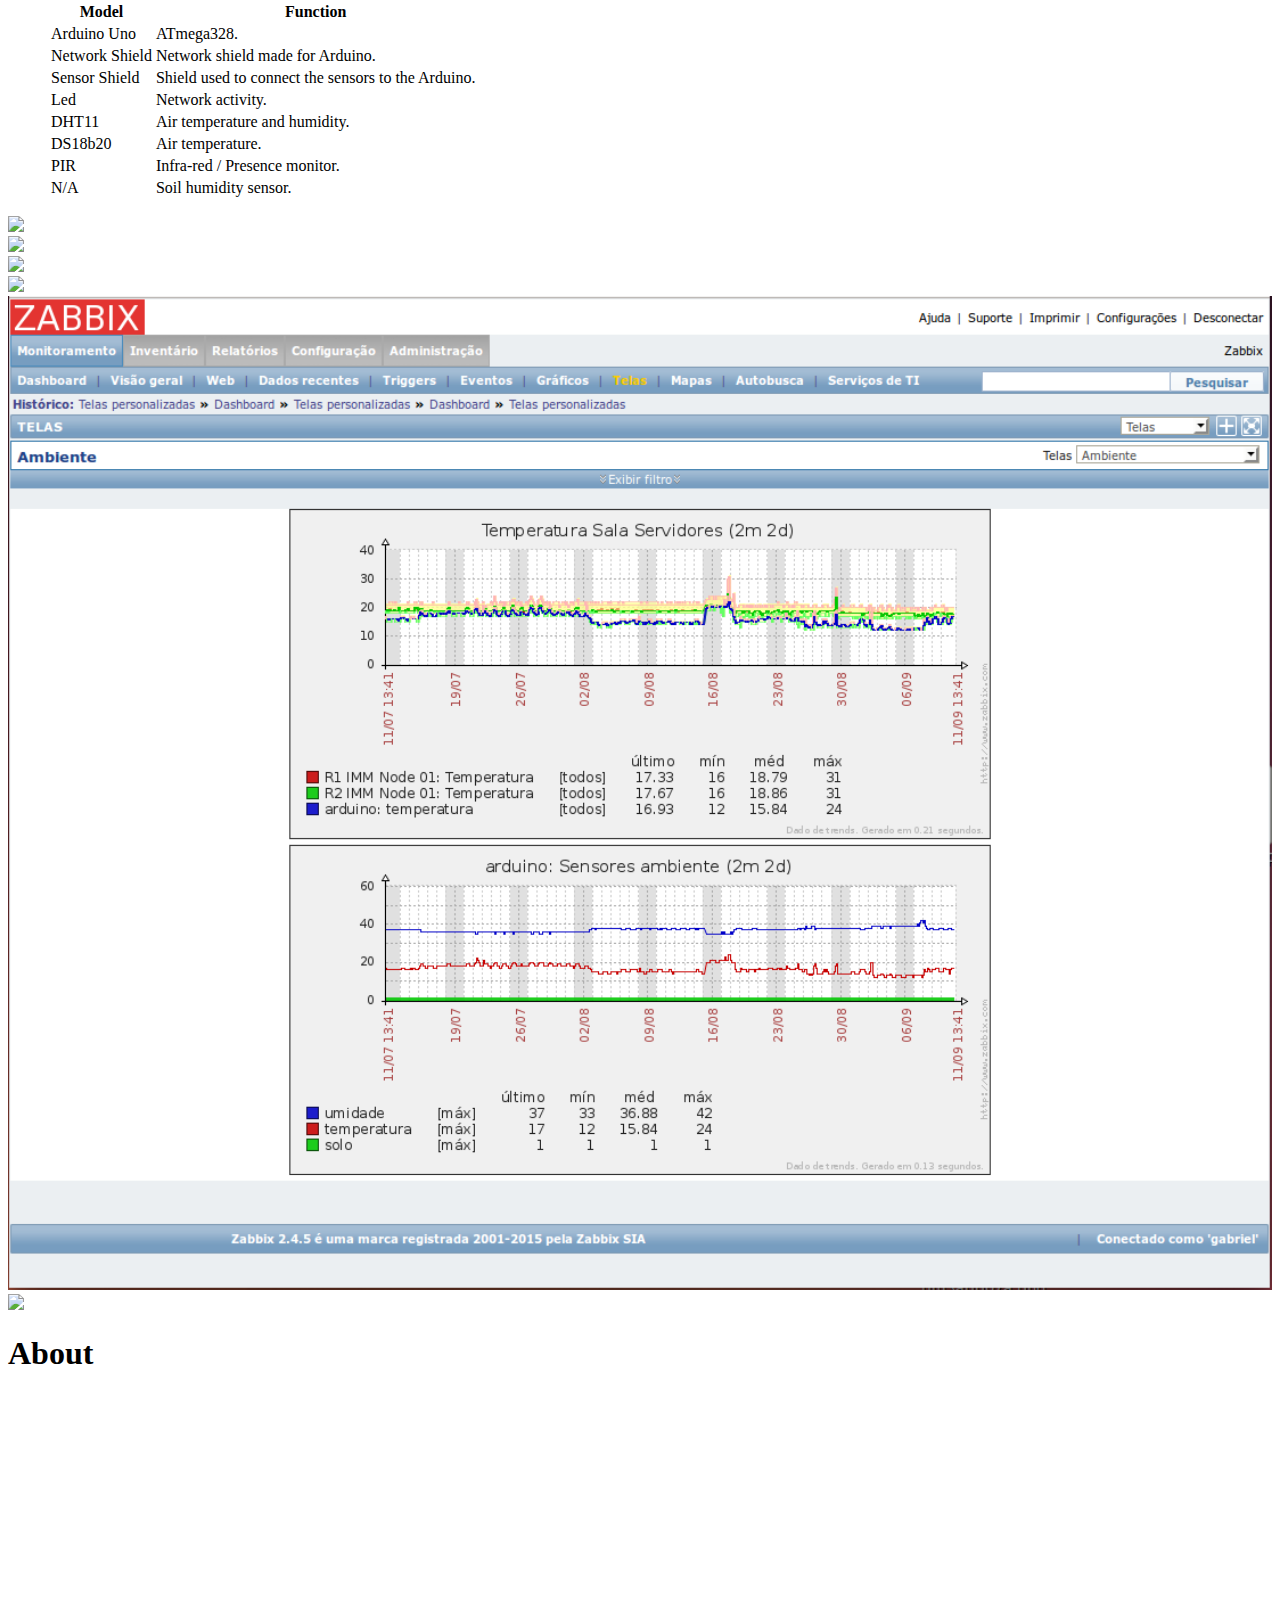
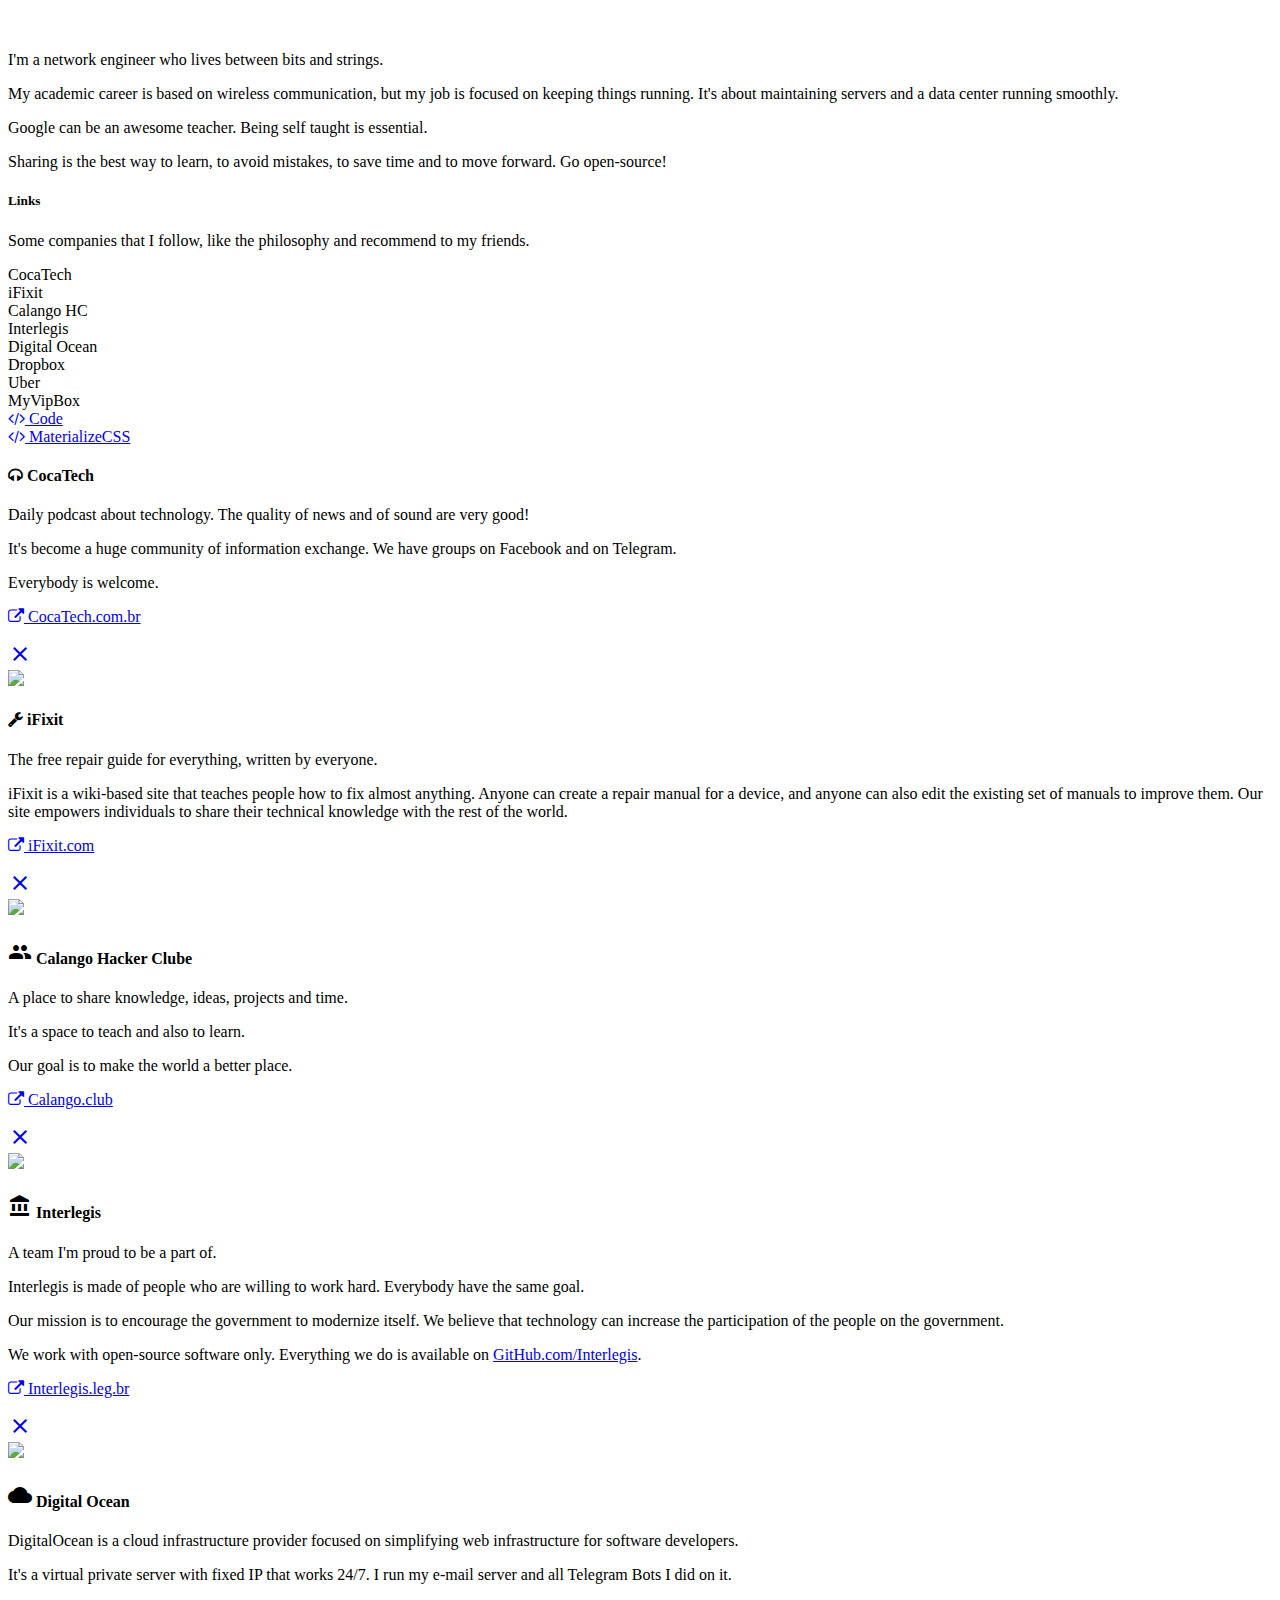
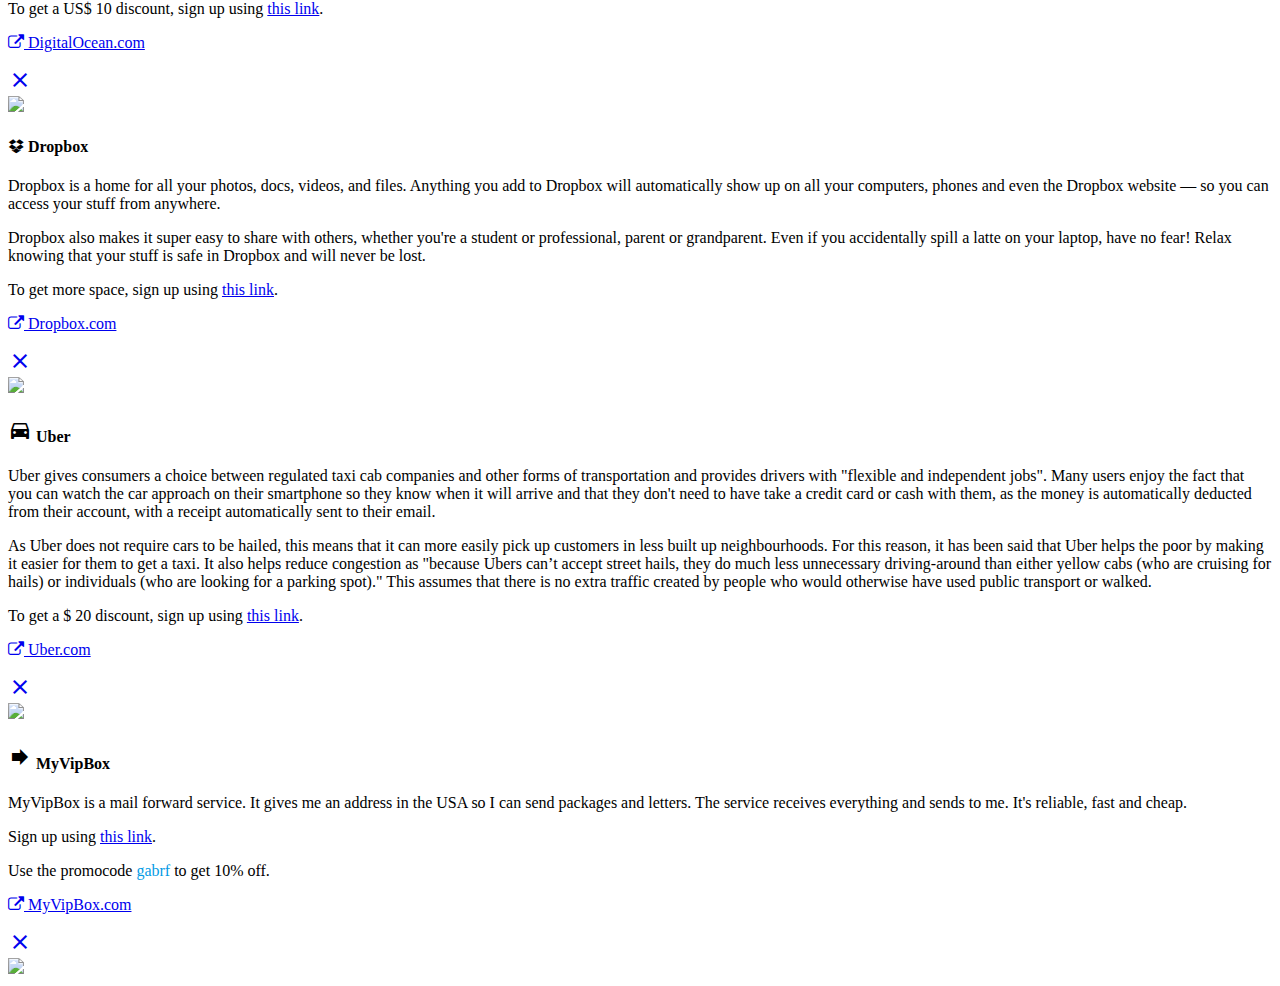
==== commit 27377fac: "Added donation button" ====
--- a/index.html
+++ b/index.html
@@ -16,6 +16,9 @@
     <div class="nav-wrapper container">
       <a id="logo-container" href="http://gabrf.com" class="brand-logo">Gabriel R F</a>
       <ul class="right hide-on-med-and-down">
+        <li><a class="white-text tooltipped" data-position="left" data-delay="50" data-tooltip="PayPal" href="https://www.paypal.com/cgi-bin/webscr?cmd=_s-xclick&hosted_button_id=7Q29T7QE6A948">
+          <i class="fa fa-paypal"> </i>
+        </a></li>
         <li><a class="white-text tooltipped" data-position="left" data-delay="50" data-tooltip="Twitter" href="http://twitter.com/GabRF">
           <i class="fa fa-twitter"> </i>
         </a></li>
@@ -40,7 +43,8 @@
         <li><a href="http://twitter.com/GabRF">Twitter</a></li>
         <li><a href="https://br.linkedin.com/in/gabrielrochaferreira">Linkedin</a></li>
         <li><a href="https://github.com/GabrielRF">GitHub</a></li>
-        <li><a href="http://telegram.me/GabrielRF">Message</a></li>
+        <li><a href="http://telegram.me/GabrielRF">Telegram</a></li>
+        <li><a href="https://www.paypal.com/cgi-bin/webscr?cmd=_s-xclick&hosted_button_id=7Q29T7QE6A948">PayPal</a></li>
       </ul>
       <a href="#" data-activates="nav-mobile" class="button-collapse"><i class="material-icons">menu</i></a>
     </div>
@@ -161,7 +165,8 @@
   </div>
   <div class="container">
     <div class="row">
-      <div class="divider"></div>
+      <div class="divider">
+      </div>
       <div class="section">
         <h3 id="arduino">Arduino</h3>
         <div class="col s12 m12 l9 no-padding">
@@ -175,7 +180,7 @@
           <h5>Gabuino</h5>
           <p>Zabbix Agent running on Arduino to monitor data center environments.</p>
           <p>It's a small device made using open hardware and open software. It gathers data from the environment and send it to a Zabbix Server, allowing the infrastructure team to acknoledge everything that is happening on real time.</p>
-          <p><a href="https://github.com/GabrielRF/Arduino-Zabbix-Agent"><i class="fa fa-code"></i> Code on GitHub</a></p>
+          <p>For more details, visit the <a href="https://github.com/GabrielRF/Arduino-Zabbix-Agent"><i class="fa fa-code"></i> code on GitHub</a></p>
           <ul class="collapsible popout" data-collapsible="accordion">
             <li>
               <div class="collapsible-header waves-effect waves-block">List of materials</div>
@@ -199,6 +204,10 @@
                       <td>Shield used to connect the sensors to the Arduino.</td>
                     </tr>
                     <tr>
+                      <td>Led</td>
+                      <td>Network activity.</td>
+                    </tr>
+                    <tr>
                       <td>DHT11</td>
                       <td>Air temperature and humidity.</td>
                     </tr>
@@ -219,17 +228,27 @@
               </div>
             </li>
           </ul>
-          <div class="col s3 m3 l3">
-            <img class="materialboxed" width="100%" data-caption="Gabuino top view." src="imgs/GabuinoTop.jpg">
+          <div class="row valign-wrapper no-padding col s12 m12 l6">
+            <div class="col">
+              <img class="responsive-img materialboxed valign" width="100%" data-caption="Gabuino top view." src="imgs/GabuinoTop.jpg">
+            </div>
+            <div class="col">
+              <img class="responsive-img materialboxed valign" width="100%" data-caption="Gabuino ports and shields." src="imgs/GabuinoPorts.jpg">
+            </div>
+            <div class="col">
+              <img class="responsive-img materialboxed valign" width="100%" data-caption="DHT11, DS18b20, PIR and Soil humidity sensor." src="imgs/sensors.png">
+            </div>
           </div>
-          <div class="col s3 m3 l3">
-            <img class="materialboxed" width="100%" data-caption="Gabuino ports and shields." src="imgs/GabuinoPorts.jpg">
-          </div>
-          <div class="col s3 m3 l3">
-            <img class="materialboxed" width="100%" data-caption="DHT11, DS18b20, PIR and Soil humidity sensor." src="imgs/sensors.png">
-          </div>
-          <div class="col s3 m3 l3">
-            <img class="materialboxed" width="100%" data-caption="Graph generated on Zabbix." src="imgs/GabuinoZabbix.png">
+          <div class="row valign-wrapper no-padding col s12 m12 l6">
+            <div class="col">
+              <img class="responsive-img materialboxed valign" width="100%" data-caption="Data gathered by Zabbix." src="imgs/GabuinoZabbixRecent.png">
+            </div>
+            <div class="col">
+              <img class="responsive-img materialboxed valign" width="100%" data-caption="Graph generated on Zabbix." src="imgs/GabuinoZabbix.png">
+            </div>
+            <div class="col">
+              <img class="responsive-img materialboxed valign" width="100%" data-caption="Schematic." src="imgs/Sketch.png">
+            </div>
           </div>
         </div>
       </div>
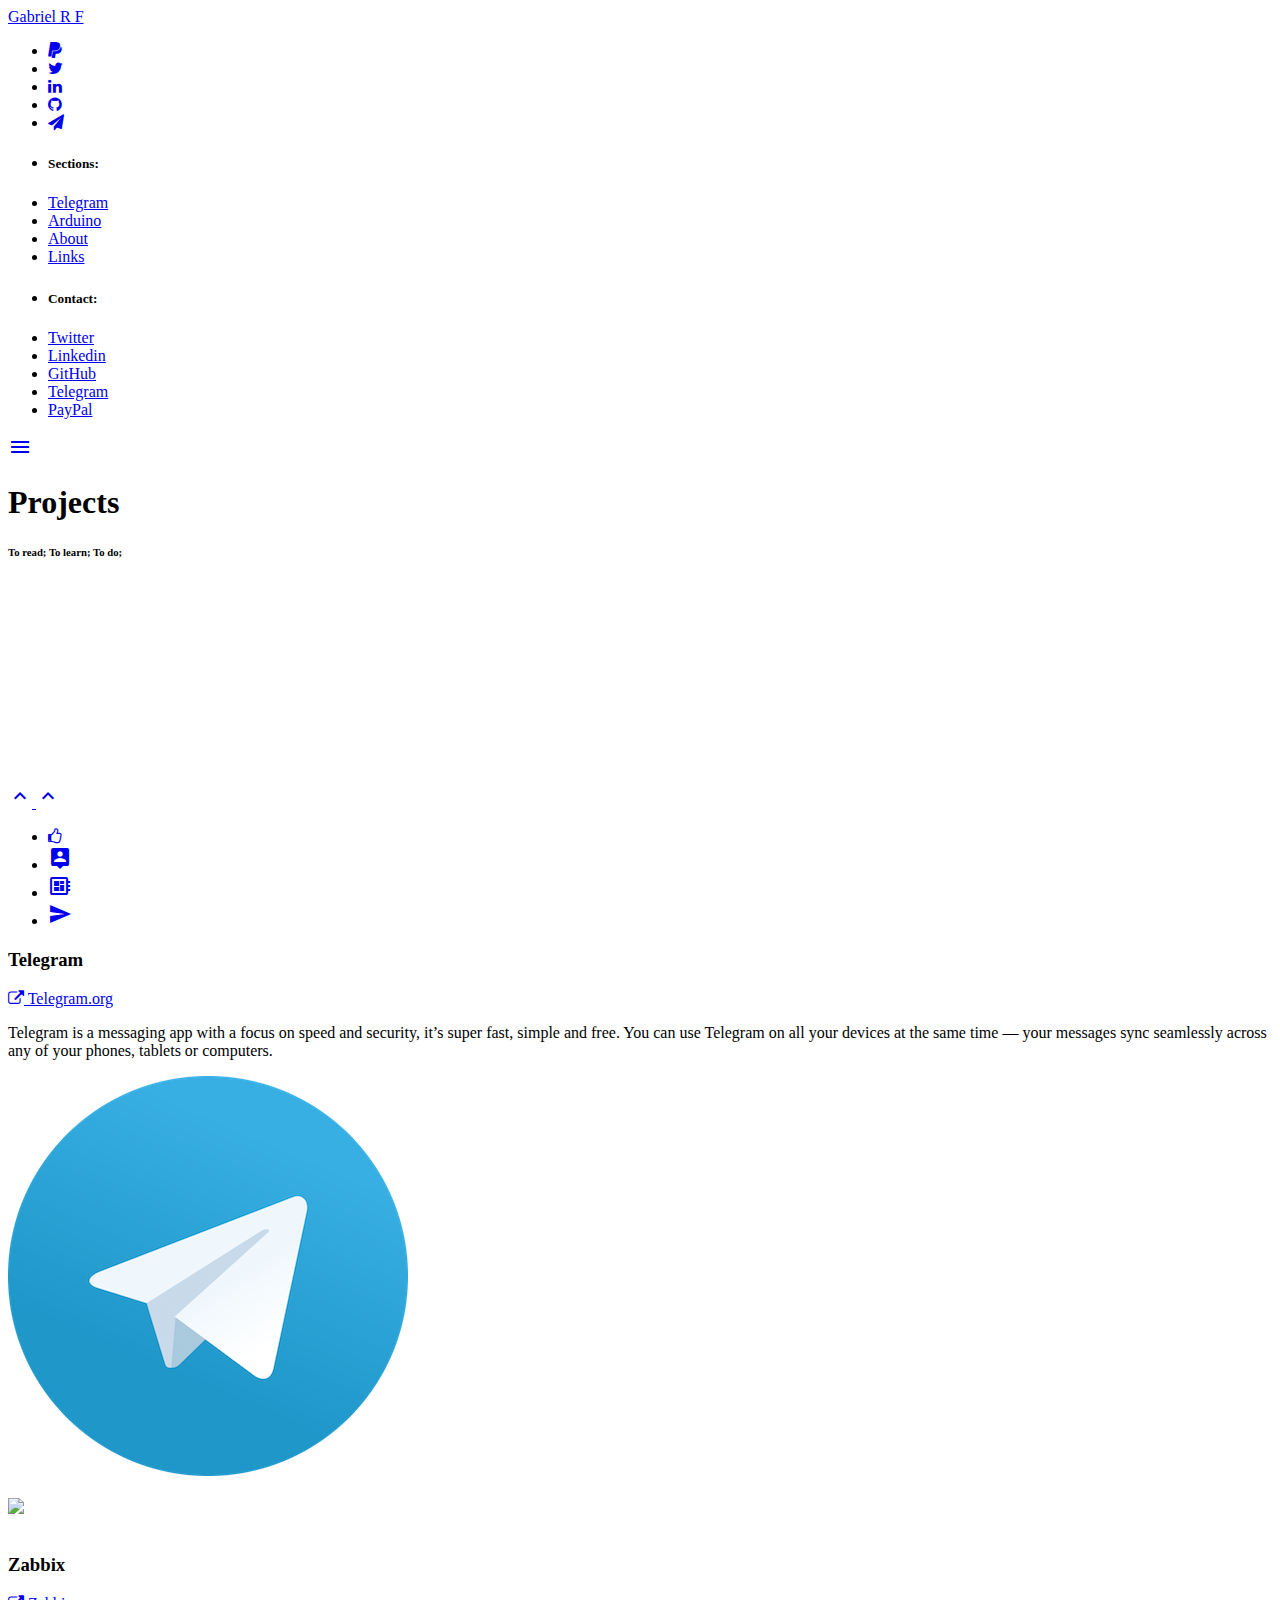
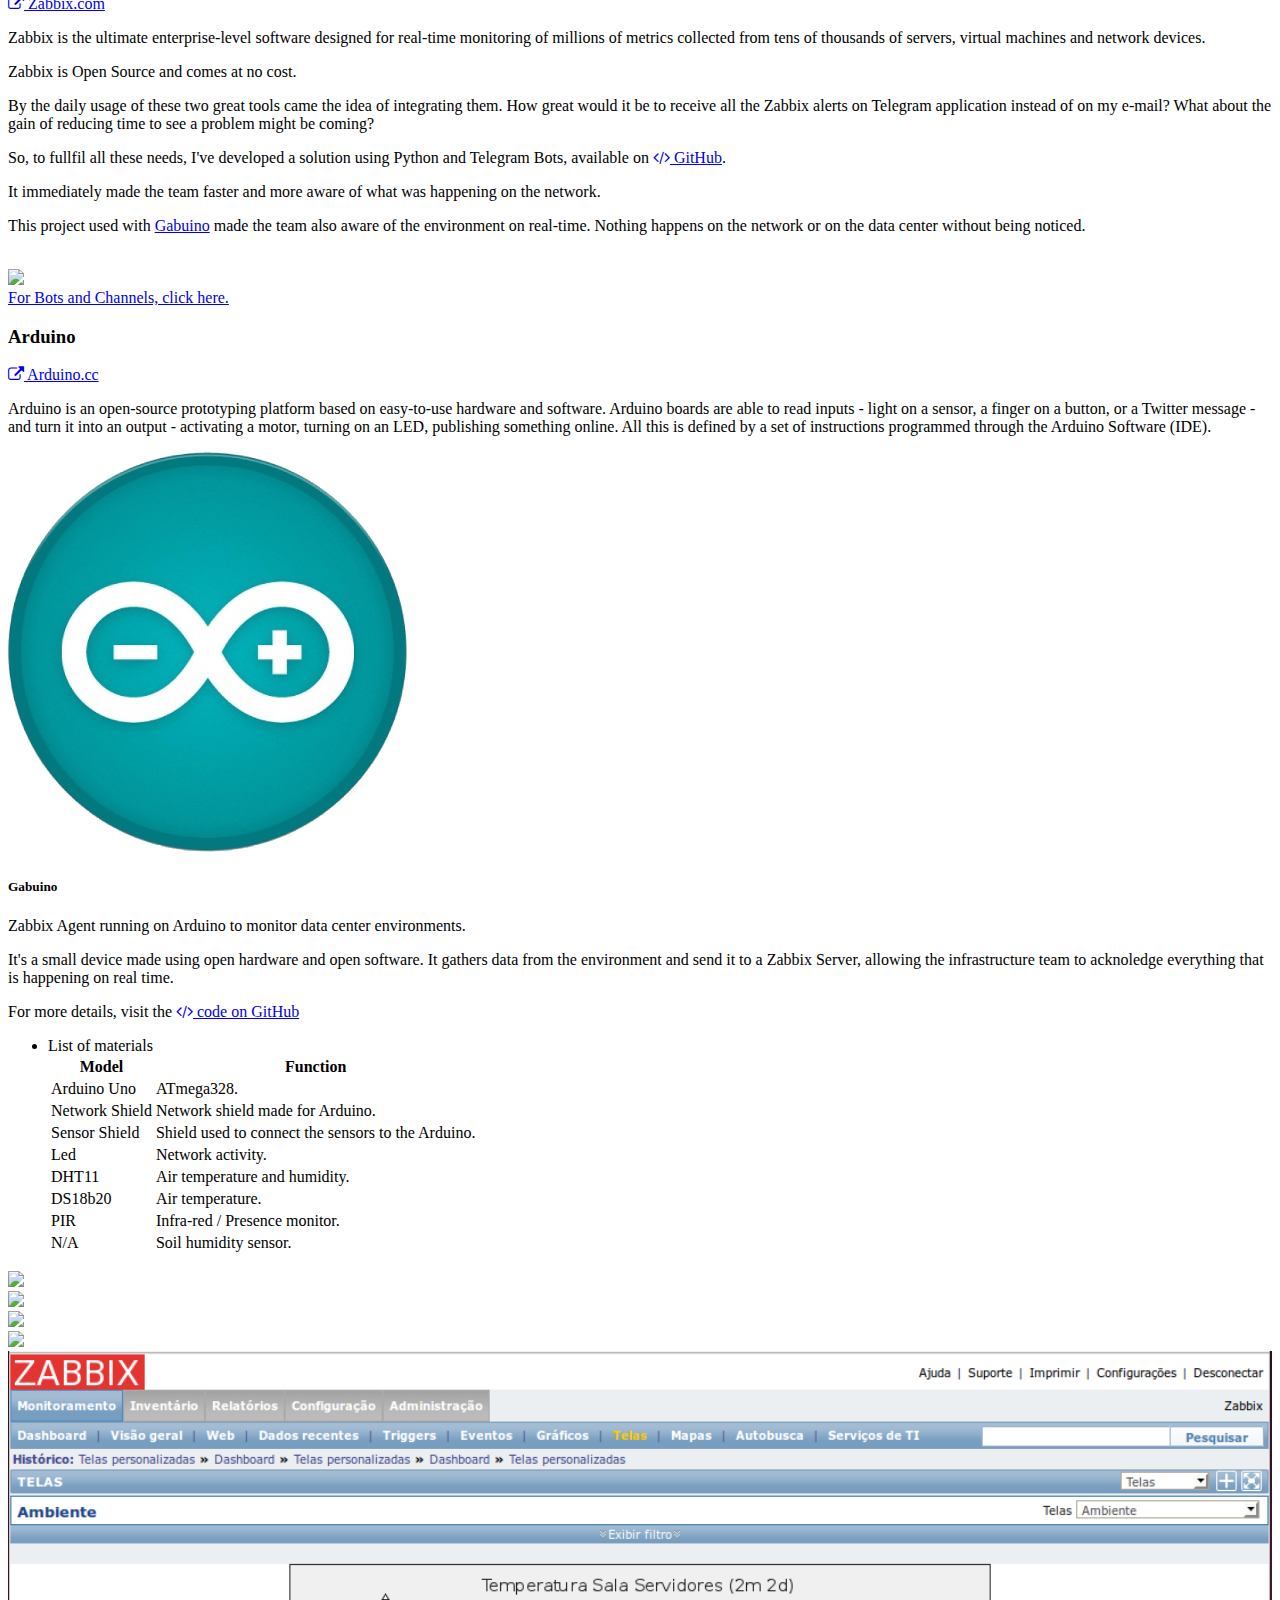
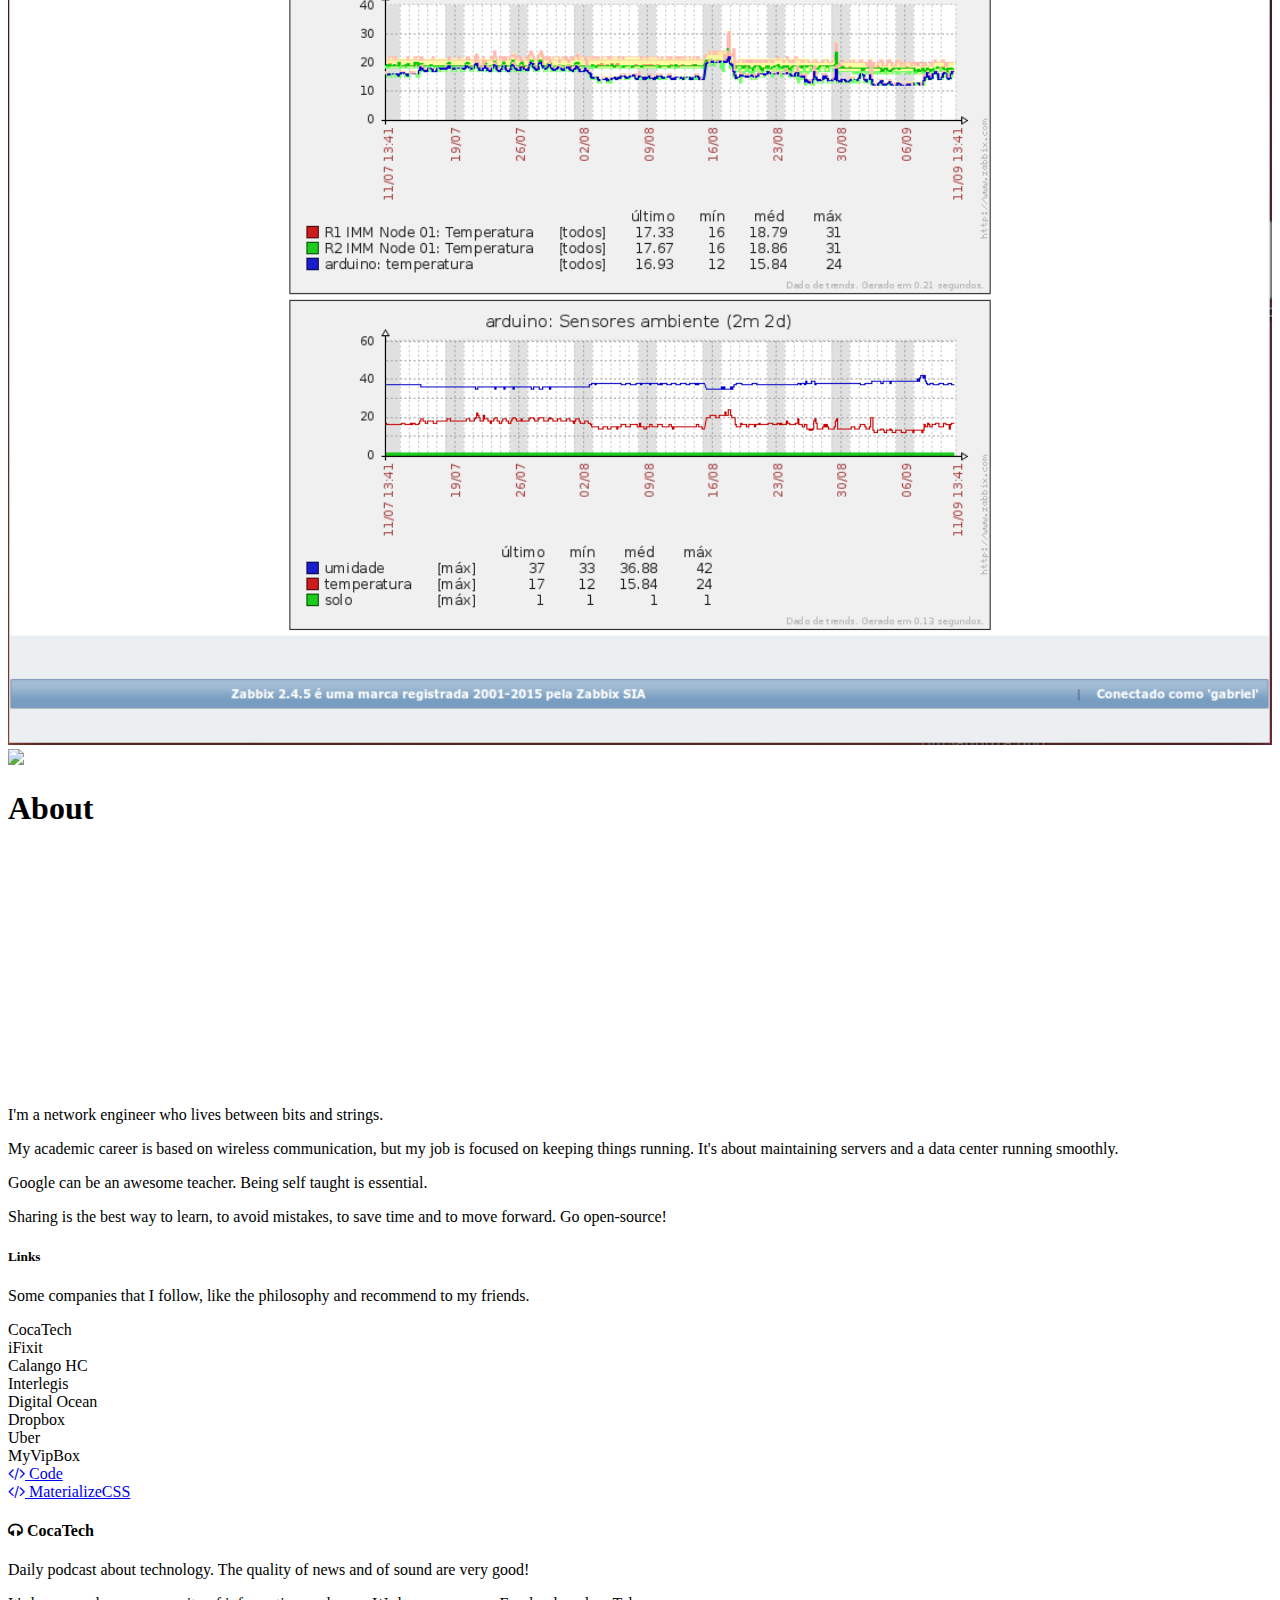
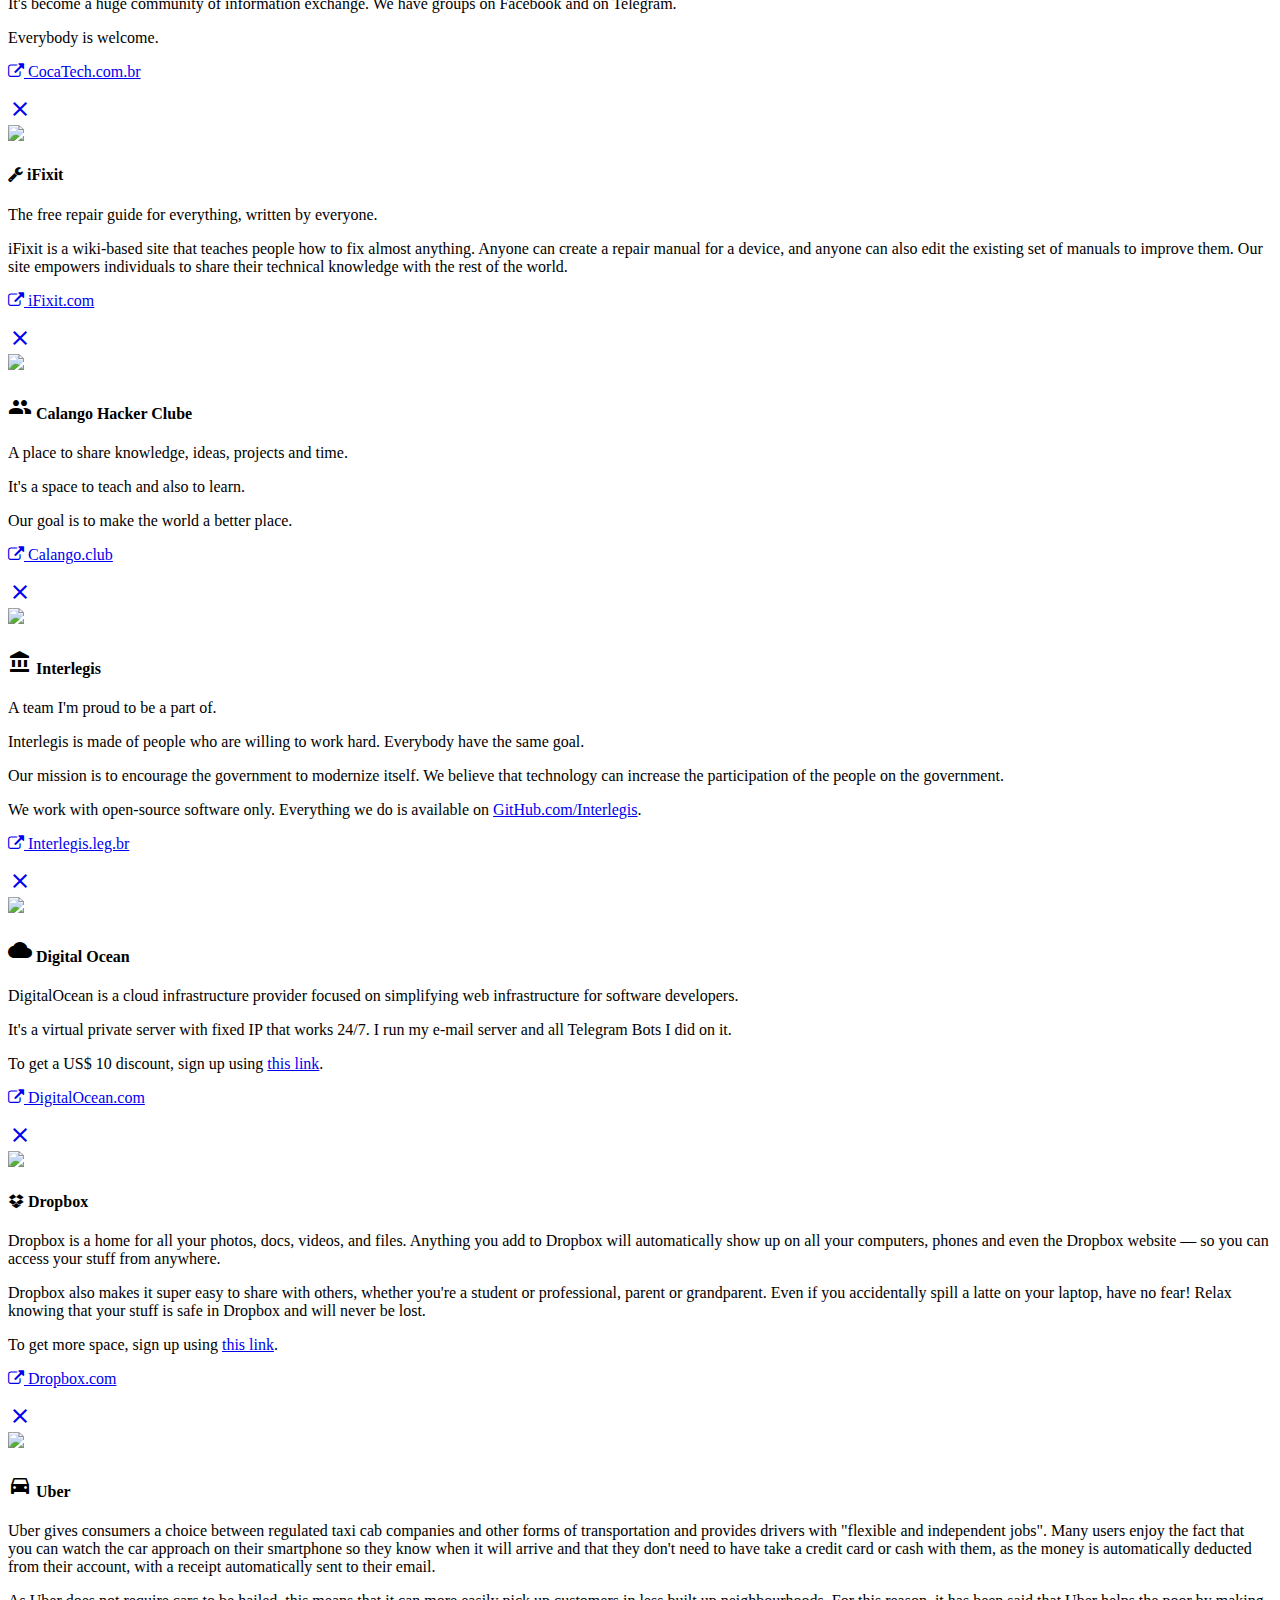
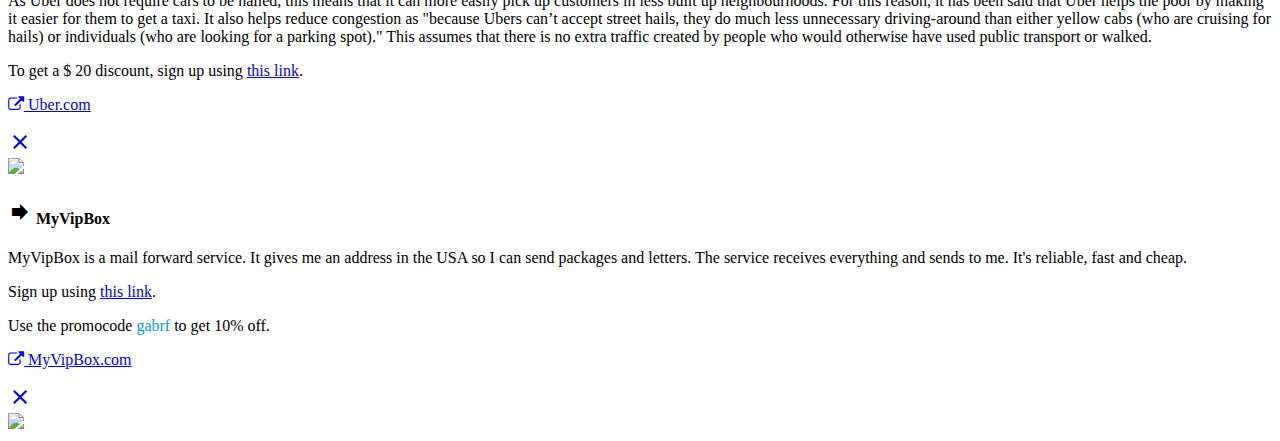
==== commit eb3e5a5d: "Changed index." ====
--- a/index.html
+++ b/index.html
@@ -33,7 +33,7 @@
         </a></li>
       </ul>
       <ul id="nav-mobile" class="side-nav">
-        <li class="black-text"><h5>Sections:<h5></li>
+        <li class="black-text"><h5>Sections:</h5></li>
         <li><a href="#telegram">Telegram</a></li>
         <li><a href="#arduino">Arduino</a></li>
         <li><a href="#about">About</a></li>
@@ -91,76 +91,39 @@
             <div class="col s12 m12 l9 no-padding">
               <p><a href="https://telegram.org"><i class="fa fa-external-link"></i> Telegram.org</a></p>
               <p class="no-padding">Telegram is a messaging app with a focus on speed and security, it’s super fast, simple and free. You can use Telegram on all your devices at the same time — your messages sync seamlessly across any of your phones, tablets or computers.</p>
-              <h5>Telegram bots API</h5>
-              <p>The bot API allows you to connect bots to our system. Telegram Bots are special accounts that do not require an additional phone number to set up. These accounts serve as an interface for code running somewhere on your server.</p>
             </div>
             <div class="col s0 m3 l3 hide-on-med-and-down">
               <img class="responsive-img circle col s4 m12 l12" src="imgs/telegram-logo.png">
             </div>
           </div>
         </div>
-        <ul class="tabs hide-on-small-only">
-          <li class="tab col s6 m3 l3"><a href="#lmgtfyBot"><i class="fa fa-send"></i>lmgtfy_bot</a></li>
-          <li class="tab col s6 m3 l3"><a href="#RastreioBot"><i class="fa fa-send"></i>RastreioBot</a></li>
-          <li class="tab col s6 m3 l3"><a href="#SafeBot"><i class="fa fa-send"></i>Safe_bot</a></li>
-          <li class="tab col s6 m3 l3"><a href="#Zabbix"><i class="fa fa-send"></i>Zabbix</a></li>
-        </ul>
-        <ul class="tabs hide-on-med-and-up">
-          <li class="tab col s6"><a href="#lmgtfyBot">lmgtfy</a></li>
-          <li class="tab col s6"><a href="#RastreioBot">Rastreio</a></li>
-          <li class="tab col s6"><a href="#SafeBot">Safe</a></li>
-          <li class="tab col s6"><a href="#Zabbix">Zabbix</a></li>
-        </ul>
-      </div>
-      <div id="lmgtfyBot" class="col s12 grey lighten-4">
-        <div class="col s12 m3 l3">
+      </div>
+      <div id="Zabbix" class="col s12 grey lighten-5 no-padding">
+        <div class="col s0 m3 l3 hide-on-med-and-down">
           <div class="col s4 m0 l0"><br></div>
-          <a href="https://telegram.me/lmgtfy_bot"><img class="col s4 m12 l12 circle responsive-img" src="imgs/lmgtfybot.jpg"></a>
+          <img class="col s4 m12 l12 circle responsive-img no-padding" src="imgs/zabbixbot.jpg">
           <div class="col s4 m0 l0"><br></div>
-          </div>
-          <div class="col s12 m9 l9">
-            <p>First attempt to make a Telegram Bot using the oficial API and also a Python API, available on GitHub</p>
-            <p><a href="https://github.com/eternnoir/pyTelegramBotAPI">https://github.com/eternnoir/pyTelegramBotAPI</a></p>
-            <p>The bot gets a message from the user and replies a link to the search using the tool Let me Google that for you.</p>
-            <a href="https://telegram.me/lmgtfy_bot">Click here to try it.</a>
-          </div>
-        </div>
-      <div id="RastreioBot" class="col s12 grey lighten-4">
-        <div class="col s12 m3 l3">
-          <div class="col s4 m0 l0"><br></div>
-          <a href="https://telegram.me/rastreiobot"><img class="col s4 m12 l12 circle responsive-img" src="imgs/rastreiobot.jpg"></a>
-          <div class="col s4 m0 l0"><br></div>
-        </div>
-        <div class="col s12 m9 l9">
-          <p>A Telegram Bot that tracks packages from the Brazilian Postal Service.</p>
-          <p>The user sends the tracking code and the bot replies the last update available on the system.</p>
-          <a href="https://telegram.me/rastreiobot">Click here to try it.</a>
-        </div>
-      </div>
-      <div id="SafeBot" class="col s12 grey lighten-4">
-        <div class="col s12 m3 l3">
-          <div class="col s4 m0 l0"><br></div>
-          <a href="https://telegram.me/safe_bot"><img class="col s4 m12 l12 circle responsive-img" src="imgs/safebot.jpg"></a>
-          <div class="col s4 m0 l0"><br></div>
-        </div>
-        <div class="col s12 m9 l9">
-          <p>This bot is able to create passwords and calculate hashes.</p>
-          <p>The user is guided through the whole proccess by changes made to the keyboard, as it is replaced by the available options.</p>
-          <p>It's open source and doesn't keep logs. <a href="https://github.com/GabrielRF/Telegram-Safe-Bot"></i> Code on GitHub</a></p>
-          <a href="https://telegram.me/safe_bot">Click here to try it.</a>
-        </div>
-      </div>
-      <div id="Zabbix" class="col s12 grey lighten-4">
-        <div class="col s12 m3 l3">
-          <div class="col s4 m0 l0"><br></div>
-          <img class="col s4 m12 l12 circle responsive-img" src="imgs/zabbixbot.jpg">
-          <div class="col s4 m0 l0"><br></div>
-        </div>
-        <div class="col s12 m9 l9">
-          <p>The project is a Telegram bot that sends Zabbix notifications to a defined user or group. The main idea is to replace e-mail alerts, allowing the team to act quickly keeping the assets running properly.</p>
-          <p>It uses the project Telegram CLI (command line interface), available on <a href="https://github.com/vysheng/tgl">https://github.com/vysheng/tgl</a></p>
-        </div>
-      </div>
+        </div>
+        <div class="col s12 m9 l9 no-padding">
+          <h3 id="">Zabbix</h3>
+          <p><a href="https://zabbix.com"><i class="fa fa-external-link"></i> Zabbix.com</a></p>
+          <p>Zabbix is the ultimate enterprise-level software designed for real-time monitoring of millions of metrics collected from tens of thousands of servers, virtual machines and network devices.</p>
+          <p>Zabbix is Open Source and comes at no cost.</p>
+        </div>
+      </div>
+      <div class="col s9 m9 l9 white no-padding">
+        <p>By the daily usage of these two great tools came the idea of integrating them. How great would it be to receive all the Zabbix alerts on Telegram application instead of on my e-mail? What about the gain of reducing time to see a problem might be coming?</p>
+        <p>So, to fullfil all these needs, I've developed a solution using Python and Telegram Bots, available on <a href="https://github.com/GabrielRF/Zabbix-Telegram-Notification"><i class="fa fa-code"></i> GitHub</a>.</p>
+        <p>It immediately made the team faster and more aware of what was happening on the network.</p>
+        <p>This project used with <a href="#arduino">Gabuino</a> made the team also aware of the environment on real-time. Nothing happens on the network or on the data center without being noticed.</p>
+      </div>
+      <div class="col s3 m3 l3">
+        <br>
+        <img class="responsive-img materialboxed" width="100%" data-caption="Zabbix alerts on a group." src="imgs/zabbix_group.jpeg">
+      </div>
+    </div>
+    <div class="center-align">
+      <a class="waves-effect waves-light grey lighten-1 black-text btn" href="Telegram.html">For Bots and Channels, click here.</a>
     </div>
   </div>
   <div class="container">
@@ -228,26 +191,30 @@
               </div>
             </li>
           </ul>
-          <div class="row valign-wrapper no-padding col s12 m12 l6">
-            <div class="col">
-              <img class="responsive-img materialboxed valign" width="100%" data-caption="Gabuino top view." src="imgs/GabuinoTop.jpg">
-            </div>
-            <div class="col">
-              <img class="responsive-img materialboxed valign" width="100%" data-caption="Gabuino ports and shields." src="imgs/GabuinoPorts.jpg">
-            </div>
-            <div class="col">
-              <img class="responsive-img materialboxed valign" width="100%" data-caption="DHT11, DS18b20, PIR and Soil humidity sensor." src="imgs/sensors.png">
+          <div class="row col s12 m12 l6">
+            <div class="row valign-wrapper no-padding">
+              <div class="col">
+                <img class="responsive-img materialboxed valign" width="100%" data-caption="Gabuino top view." src="imgs/GabuinoTop.jpg">
+              </div>
+              <div class="col">
+                <img class="responsive-img materialboxed valign" width="100%" data-caption="Gabuino ports and shields." src="imgs/GabuinoPorts.jpg">
+              </div>
+              <div class="col">
+                <img class="responsive-img materialboxed valign" width="100%" data-caption="DHT11, DS18b20, PIR and Soil humidity sensor." src="imgs/sensors.png">
+              </div>
             </div>
           </div>
-          <div class="row valign-wrapper no-padding col s12 m12 l6">
-            <div class="col">
-              <img class="responsive-img materialboxed valign" width="100%" data-caption="Data gathered by Zabbix." src="imgs/GabuinoZabbixRecent.png">
-            </div>
-            <div class="col">
-              <img class="responsive-img materialboxed valign" width="100%" data-caption="Graph generated on Zabbix." src="imgs/GabuinoZabbix.png">
-            </div>
-            <div class="col">
-              <img class="responsive-img materialboxed valign" width="100%" data-caption="Schematic." src="imgs/Sketch.png">
+          <div class="row col s12 m12 l6">
+            <div class="row valign-wrapper no-padding">
+              <div class="col">
+                <img class="responsive-img materialboxed valign" width="100%" data-caption="Data gathered by Zabbix." src="imgs/GabuinoZabbixRecent.png">
+              </div>
+              <div class="col">
+                <img class="responsive-img materialboxed valign" width="100%" data-caption="Graph generated on Zabbix." src="imgs/GabuinoZabbix.png">
+              </div>
+              <div class="col">
+                <img class="responsive-img materialboxed valign" width="100%" data-caption="Schematic." src="imgs/Sketch.png">
+              </div>
             </div>
           </div>
         </div>
@@ -413,12 +380,12 @@
         <h4><i class="material-icons">forward</i> MyVipBox</h4>
         <p>MyVipBox is a mail forward service. It gives me an address in the USA so I can send packages and letters. The service receives everything and sends to me. It's reliable, fast and cheap.</p>
         <p>Sign up using <a href="https://www.myvipbox.com/#/?afiliado=54d9a7bc-8f9d-4cbe-9f73-6c2133a7859c">this link</a>.</p>
-        <p>Use the promocode <font color="#039be5">gabrf<font color="black"> to get 10% off.</p>
+        <p>Use the promocode <font color="#039be5">gabrf</font><font color="black"> to get 10% off.</font></p>
         <p><a href="https://www.myvipbox.com/"><i class="fa fa-external-link"></i>  MyVipBox.com</a></p>
         <div class="modal-footer col s12 m12 l12 no-padding"><a href="#links" class="modal-action modal-close left"><i class="black-text material-icons">close</i></a></div>
       </div>
       <div class="col s0 m0 l3 hide-on-med-and-down">
-        <img class="responsive-img circle col s3 m12 l12" src="imgs/raboxes-logo.png">
+        <img class="responsive-img circle col s3 m12 l12" src="imgs/myvipbox-logo.png">
       </div>
     </div>
   </div>
@@ -429,13 +396,13 @@
   <script src="js/materialize.js"></script>
   <script src="js/init.js"></script>
   <script>
-    (function(i,s,o,g,r,a,m){i['GoogleAnalyticsObject']=r;i[r]=i[r]||function(){
-        (i[r].q=i[r].q||[]).push(arguments)},i[r].l=1*new Date();a=s.createElement(o),
-        m=s.getElementsByTagName(o)[0];a.async=1;a.src=g;m.parentNode.insertBefore(a,m)
-    })(window,document,'script','//www.google-analytics.com/analytics.js','ga');
-    ga('create', 'UA-49523711-4', 'auto');
-    ga('send', 'pageview');
+  (function(i,s,o,g,r,a,m){i['GoogleAnalyticsObject']=r;i[r]=i[r]||function(){
+    (i[r].q=i[r].q||[]).push(arguments)},i[r].l=1*new Date();a=s.createElement(o),
+    m=s.getElementsByTagName(o)[0];a.async=1;a.src=g;m.parentNode.insertBefore(a,m)
+  })(window,document,'script','//www.google-analytics.com/analytics.js','ga');
+  ga('create', 'UA-49523711-4', 'auto');
+  ga('send', 'pageview');
   </script>
 
-  </body>
+</body>
 </html>
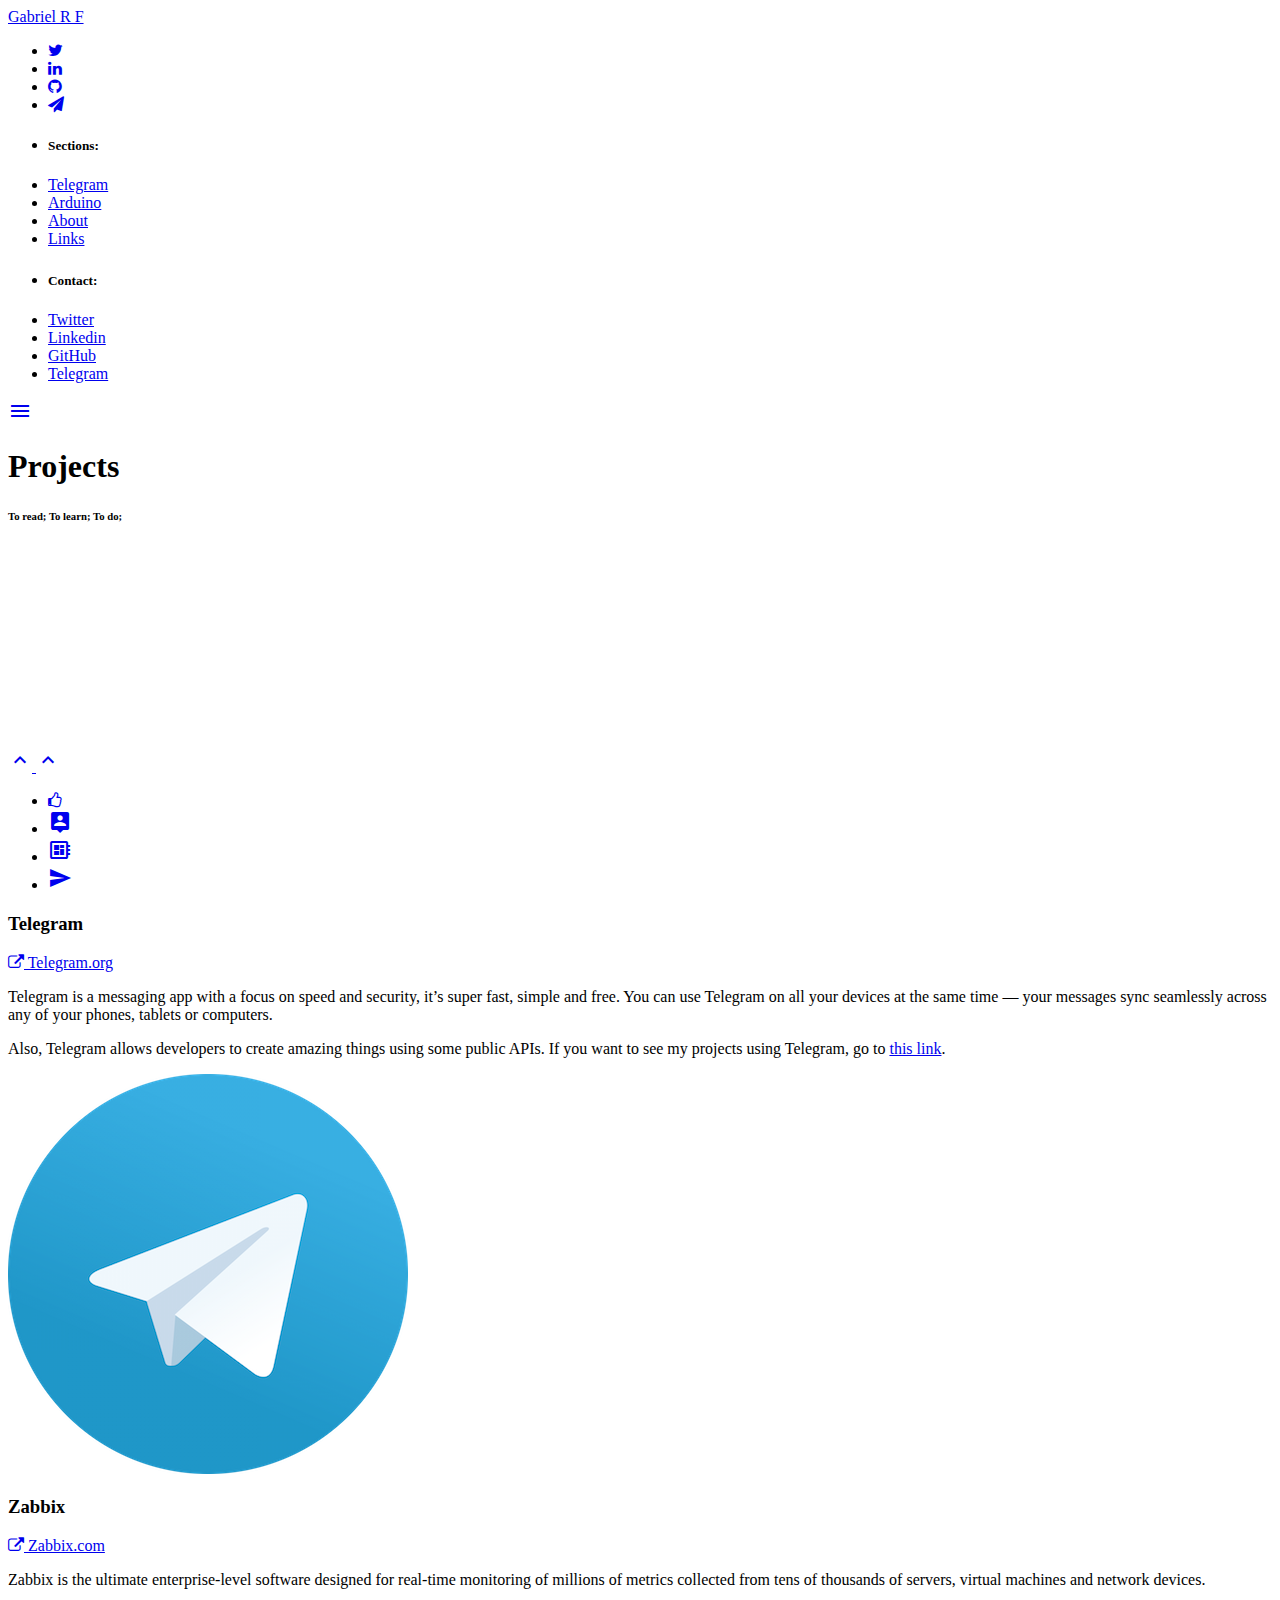
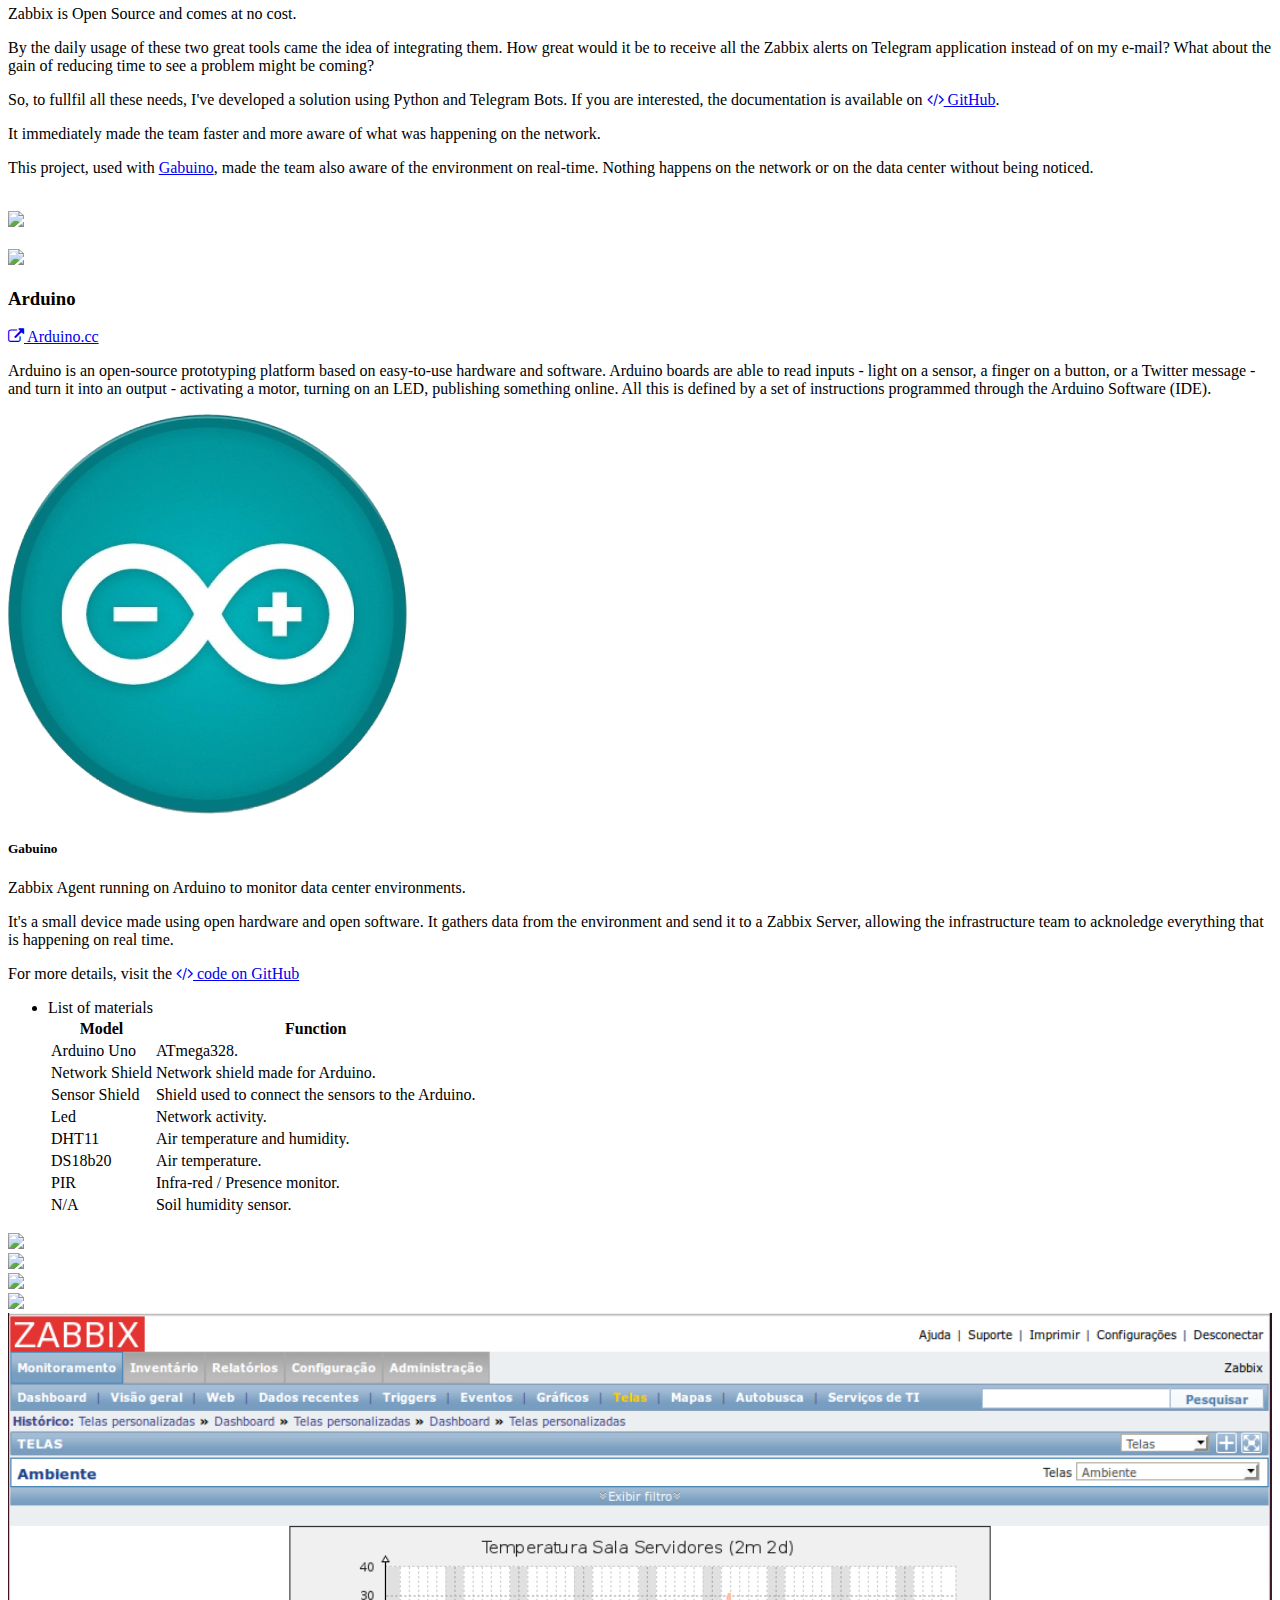
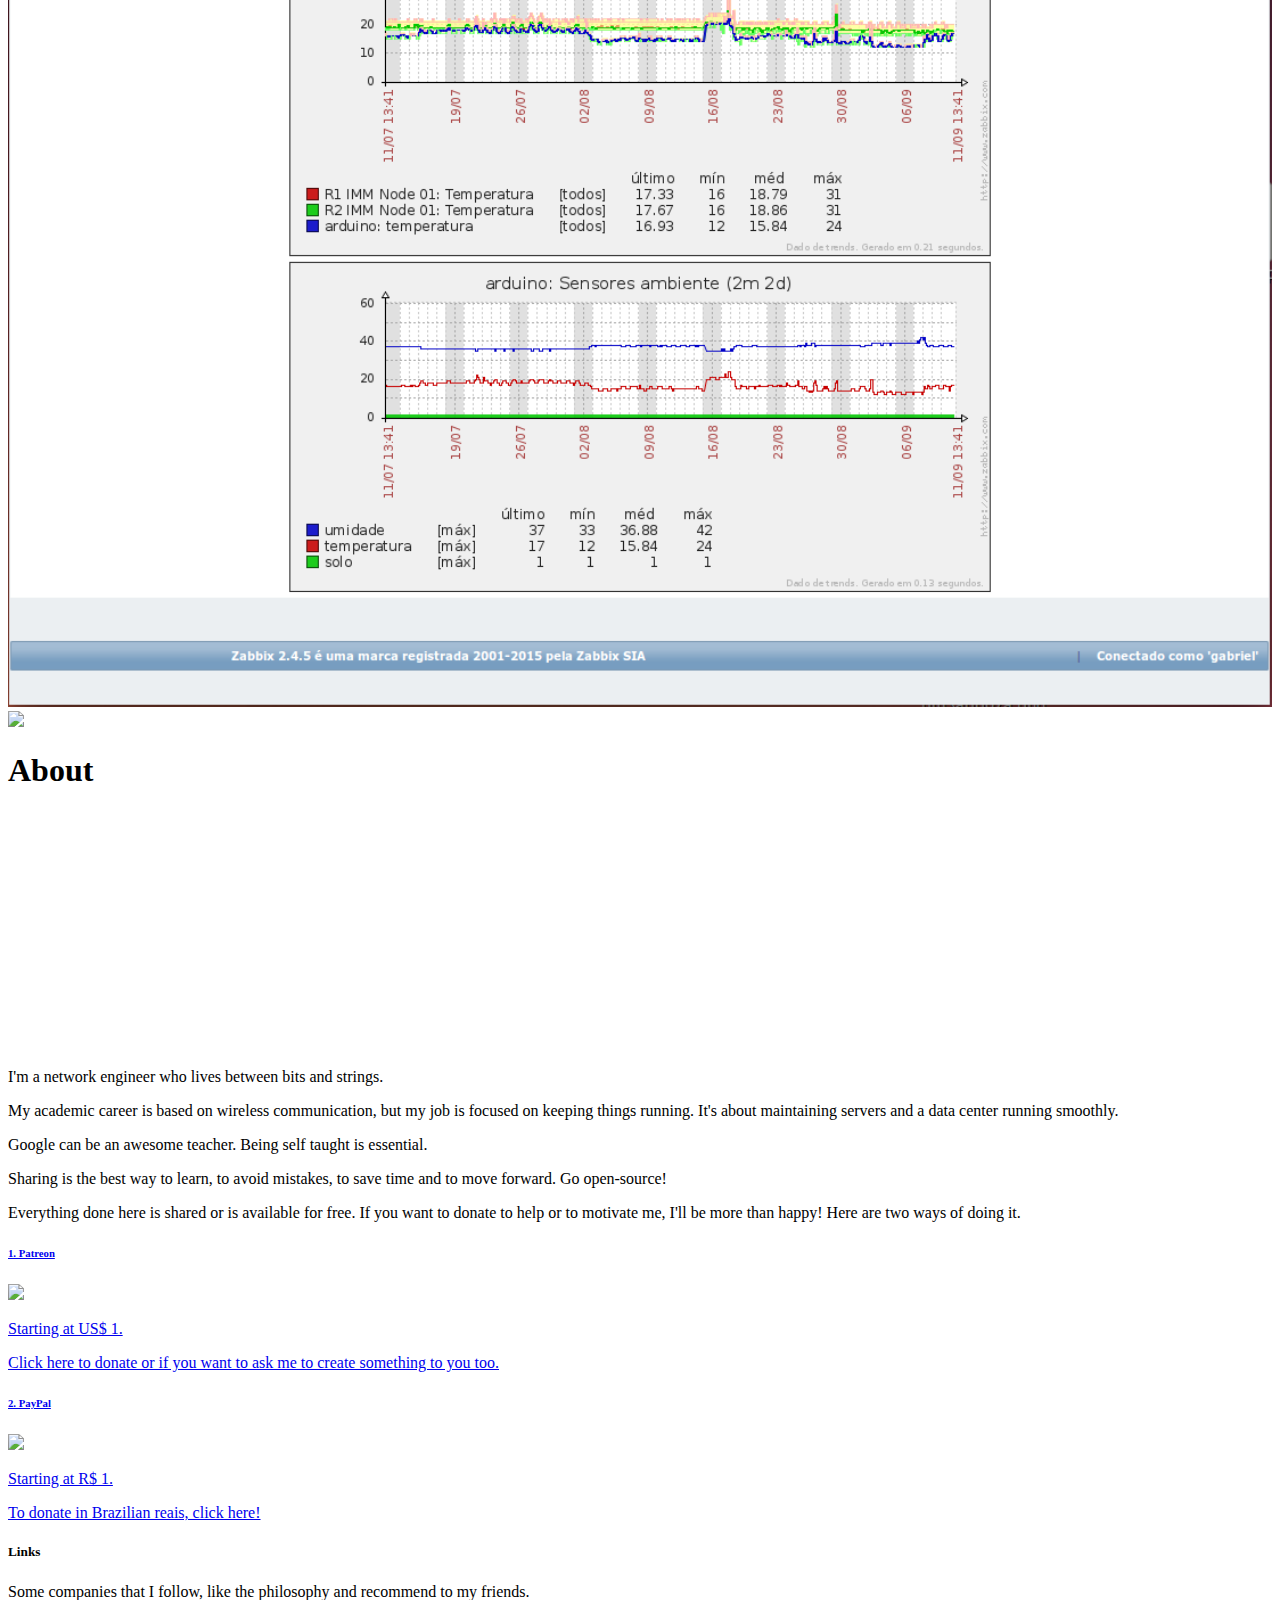
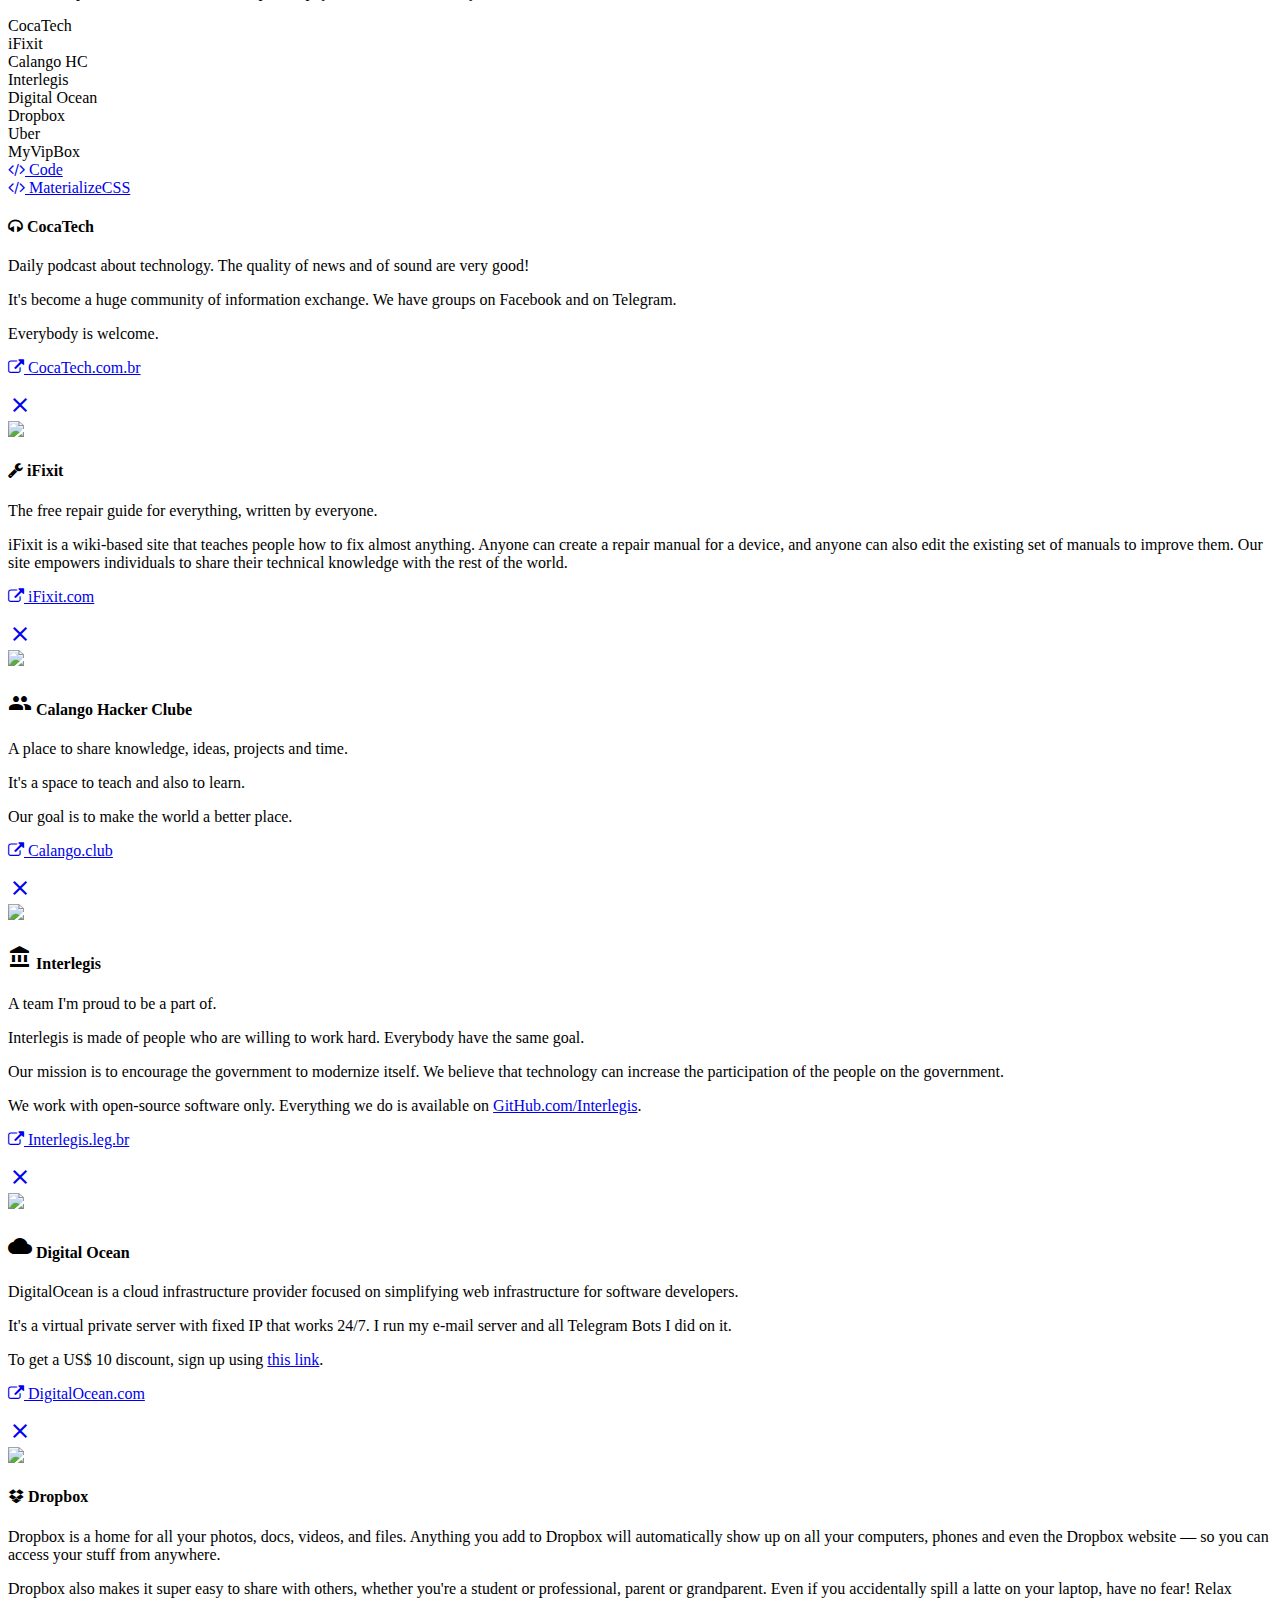
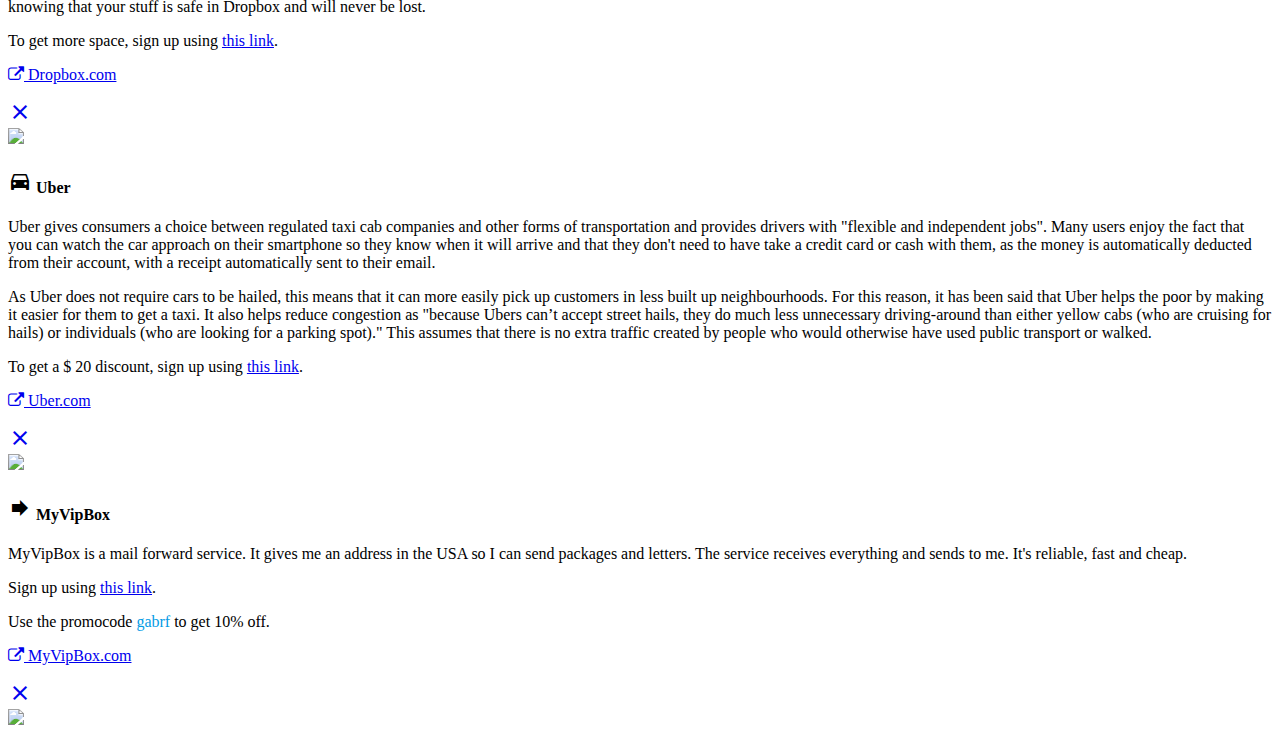
==== commit e607a84f: "Improved texts and supporters" ====
--- a/index.html
+++ b/index.html
@@ -16,9 +16,6 @@
     <div class="nav-wrapper container">
       <a id="logo-container" href="http://gabrf.com" class="brand-logo">Gabriel R F</a>
       <ul class="right hide-on-med-and-down">
-        <li><a class="white-text tooltipped" data-position="left" data-delay="50" data-tooltip="PayPal" href="https://www.paypal.com/cgi-bin/webscr?cmd=_s-xclick&hosted_button_id=7Q29T7QE6A948">
-          <i class="fa fa-paypal"> </i>
-        </a></li>
         <li><a class="white-text tooltipped" data-position="left" data-delay="50" data-tooltip="Twitter" href="http://twitter.com/GabRF">
           <i class="fa fa-twitter"> </i>
         </a></li>
@@ -44,7 +41,7 @@
         <li><a href="https://br.linkedin.com/in/gabrielrochaferreira">Linkedin</a></li>
         <li><a href="https://github.com/GabrielRF">GitHub</a></li>
         <li><a href="http://telegram.me/GabrielRF">Telegram</a></li>
-        <li><a href="https://www.paypal.com/cgi-bin/webscr?cmd=_s-xclick&hosted_button_id=7Q29T7QE6A948">PayPal</a></li>
+
       </ul>
       <a href="#" data-activates="nav-mobile" class="button-collapse"><i class="material-icons">menu</i></a>
     </div>
@@ -91,6 +88,7 @@
             <div class="col s12 m12 l9 no-padding">
               <p><a href="https://telegram.org"><i class="fa fa-external-link"></i> Telegram.org</a></p>
               <p class="no-padding">Telegram is a messaging app with a focus on speed and security, it’s super fast, simple and free. You can use Telegram on all your devices at the same time — your messages sync seamlessly across any of your phones, tablets or computers.</p>
+              <p class="no-padding">Also, Telegram allows developers to create amazing things using some public APIs. If you want to see my projects using Telegram, go to <a href="telegram.html">this link</a>.</p>
             </div>
             <div class="col s0 m3 l3 hide-on-med-and-down">
               <img class="responsive-img circle col s4 m12 l12" src="imgs/telegram-logo.png">
@@ -99,31 +97,26 @@
         </div>
       </div>
       <div id="Zabbix" class="col s12 grey lighten-5 no-padding">
-        <div class="col s0 m3 l3 hide-on-med-and-down">
-          <div class="col s4 m0 l0"><br></div>
-          <img class="col s4 m12 l12 circle responsive-img no-padding" src="imgs/zabbixbot.jpg">
-          <div class="col s4 m0 l0"><br></div>
-        </div>
+        <h3 id="">Zabbix</h3>
         <div class="col s12 m9 l9 no-padding">
-          <h3 id="">Zabbix</h3>
           <p><a href="https://zabbix.com"><i class="fa fa-external-link"></i> Zabbix.com</a></p>
           <p>Zabbix is the ultimate enterprise-level software designed for real-time monitoring of millions of metrics collected from tens of thousands of servers, virtual machines and network devices.</p>
           <p>Zabbix is Open Source and comes at no cost.</p>
-        </div>
-      </div>
-      <div class="col s9 m9 l9 white no-padding">
-        <p>By the daily usage of these two great tools came the idea of integrating them. How great would it be to receive all the Zabbix alerts on Telegram application instead of on my e-mail? What about the gain of reducing time to see a problem might be coming?</p>
-        <p>So, to fullfil all these needs, I've developed a solution using Python and Telegram Bots, available on <a href="https://github.com/GabrielRF/Zabbix-Telegram-Notification"><i class="fa fa-code"></i> GitHub</a>.</p>
-        <p>It immediately made the team faster and more aware of what was happening on the network.</p>
-        <p>This project used with <a href="#arduino">Gabuino</a> made the team also aware of the environment on real-time. Nothing happens on the network or on the data center without being noticed.</p>
-      </div>
-      <div class="col s3 m3 l3">
-        <br>
-        <img class="responsive-img materialboxed" width="100%" data-caption="Zabbix alerts on a group." src="imgs/zabbix_group.jpeg">
-      </div>
-    </div>
-    <div class="center-align">
-      <a class="waves-effect waves-light grey lighten-1 black-text btn" href="Telegram.html">For Bots and Channels, click here.</a>
+          <p>By the daily usage of these two great tools came the idea of integrating them. How great would it be to receive all the Zabbix alerts on Telegram application instead of on my e-mail? What about the gain of reducing time to see a problem might be coming?</p>
+          <p>So, to fullfil all these needs, I've developed a solution using Python and Telegram Bots. If you are interested, the documentation is available on <a href="https://github.com/GabrielRF/Zabbix-Telegram-Notification"><i class="fa fa-code"></i> GitHub</a>.</p>
+          <p>It immediately made the team faster and more aware of what was happening on the network.</p>
+          <p>This project, used with <a href="#arduino">Gabuino</a>, made the team also aware of the environment on real-time. Nothing happens on the network or on the data center without being noticed.</p>
+        </div>
+        <div class="col s0 m3 l3 hide-on-med-and-down">
+          <div class="col s4 m0 l0"><br></div>
+          <img class="col s4 m12 l12 circle responsive-img" src="imgs/zabbixbot.jpg">
+          <div class="col s4 m0 l0"><br></div>
+        </div>
+        <div class="col s12 m3 l3">
+          <img class="responsive-img materialboxed" width="100%" data-caption="Zabbix alerts on a group." src="imgs/zabbix_group.jpeg">
+        </div>
+      </div>
+
     </div>
   </div>
   <div class="container">
@@ -236,6 +229,24 @@
         <p>My academic career is based on wireless communication, but my job is focused on keeping things running. It's about maintaining servers and a data center running smoothly.</p>
         <p>Google can be an awesome teacher. Being self taught is essential.</p>
         <p>Sharing is the best way to learn, to avoid mistakes, to save time and to move forward. Go open-source!</p>
+        <div class="divider"></div>
+        <p>Everything done here is shared or is available for free. If you want to donate to help or to motivate me, I'll be more than happy! Here are two ways of doing it.</p>
+      </div>
+      <div class="col s12 m12 l6">
+        <a href="http://patreon.com/gabrielrf">
+          <h6 class="black-text text-lighten-4 no-padding">1. Patreon</h6>
+          <img class="col s3 m3 l4 circle responsive-img" src="imgs/patreon_logo.png">
+          <p class="black-text text-lighten-4 no-padding">Starting at US$ 1.</p>
+          <p class="black-text text-lighten-4 no-padding">Click here to donate or if you want to ask me to create something to you too.</p>
+        </a>
+      </div>
+      <div class="col s12 m12 l6">
+        <a href="http://grf.xyz/paypal">
+          <h6 class="black-text text-lighten-4 no-padding">2. PayPal</h6>
+          <img class="col s3 m3 l4 circle responsive-img" src="imgs/paypal-logo.png">
+          <p class="black-text text-lighten-4 no-padding">Starting at R$ 1.</p>
+          <p class="black-text text-lighten-4 no-padding">To donate in Brazilian reais, click here!</p>
+        </a>
       </div>
     </div>
   </div>
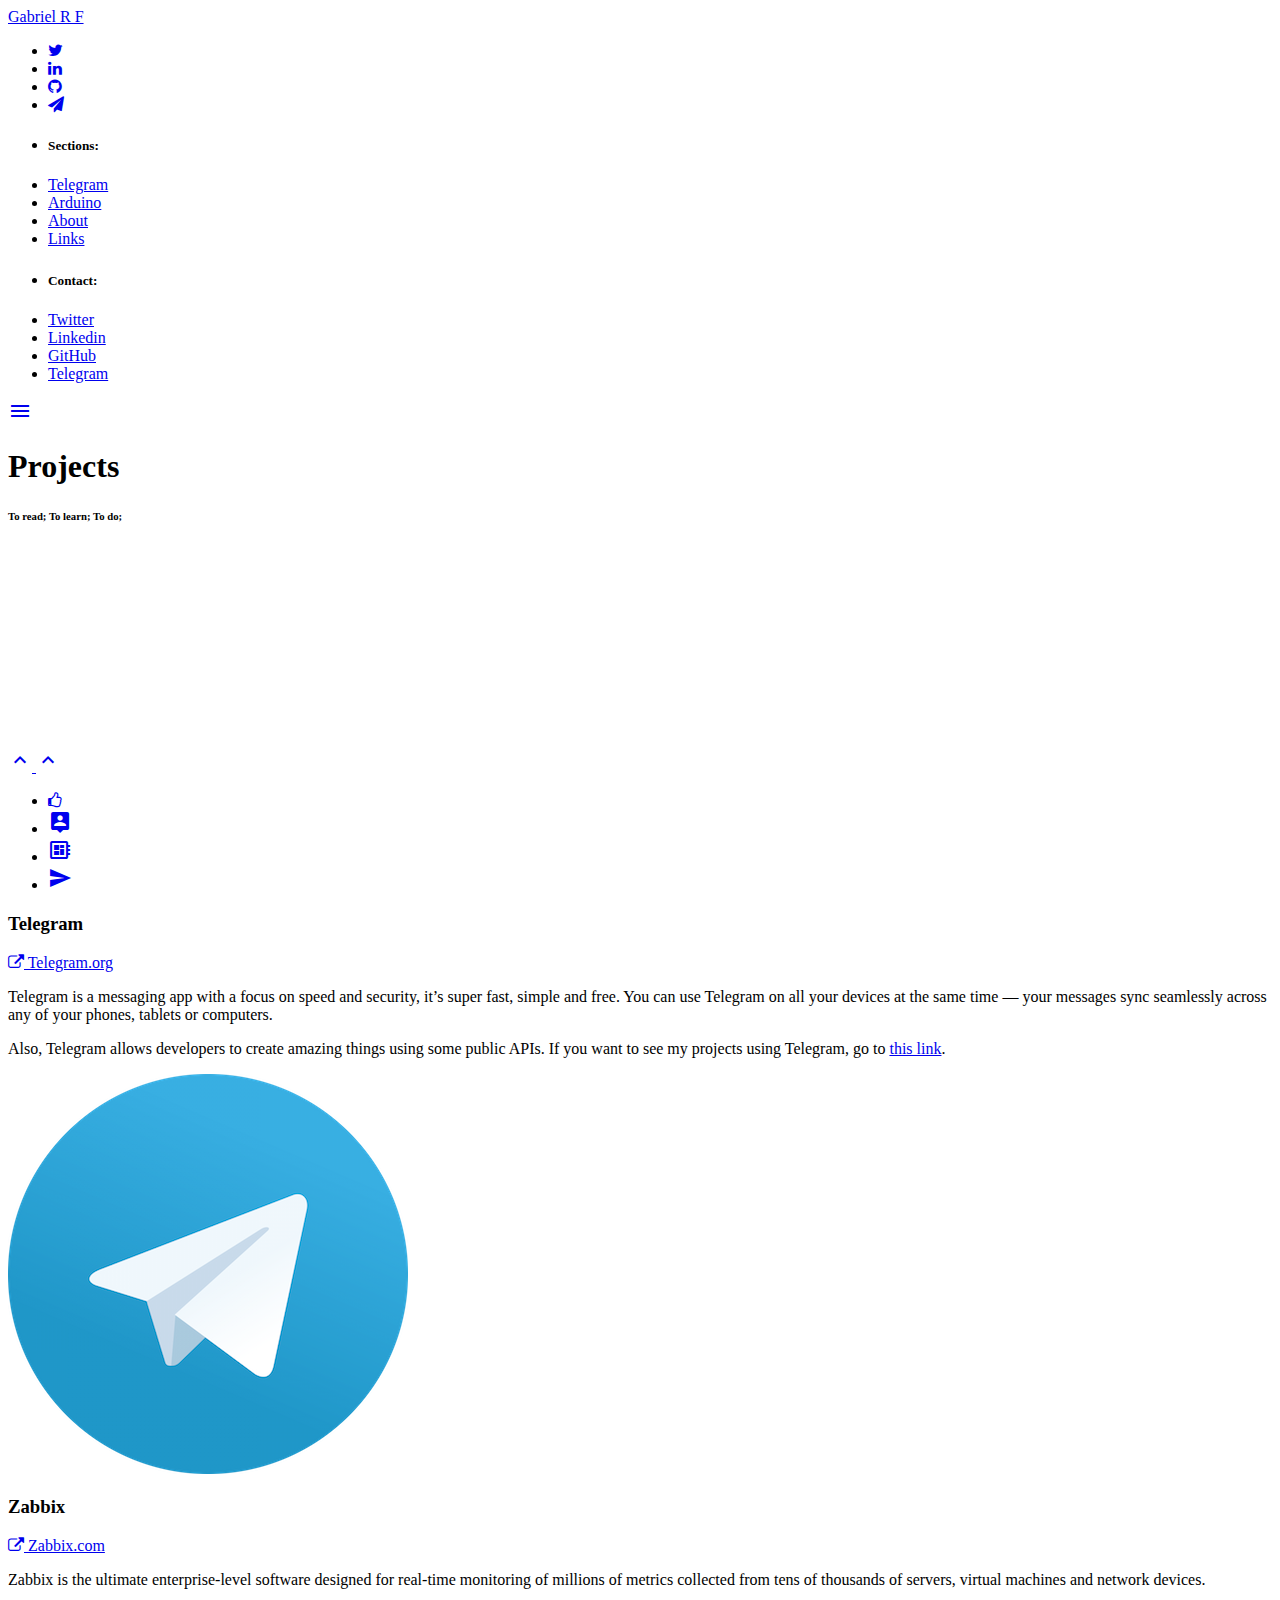
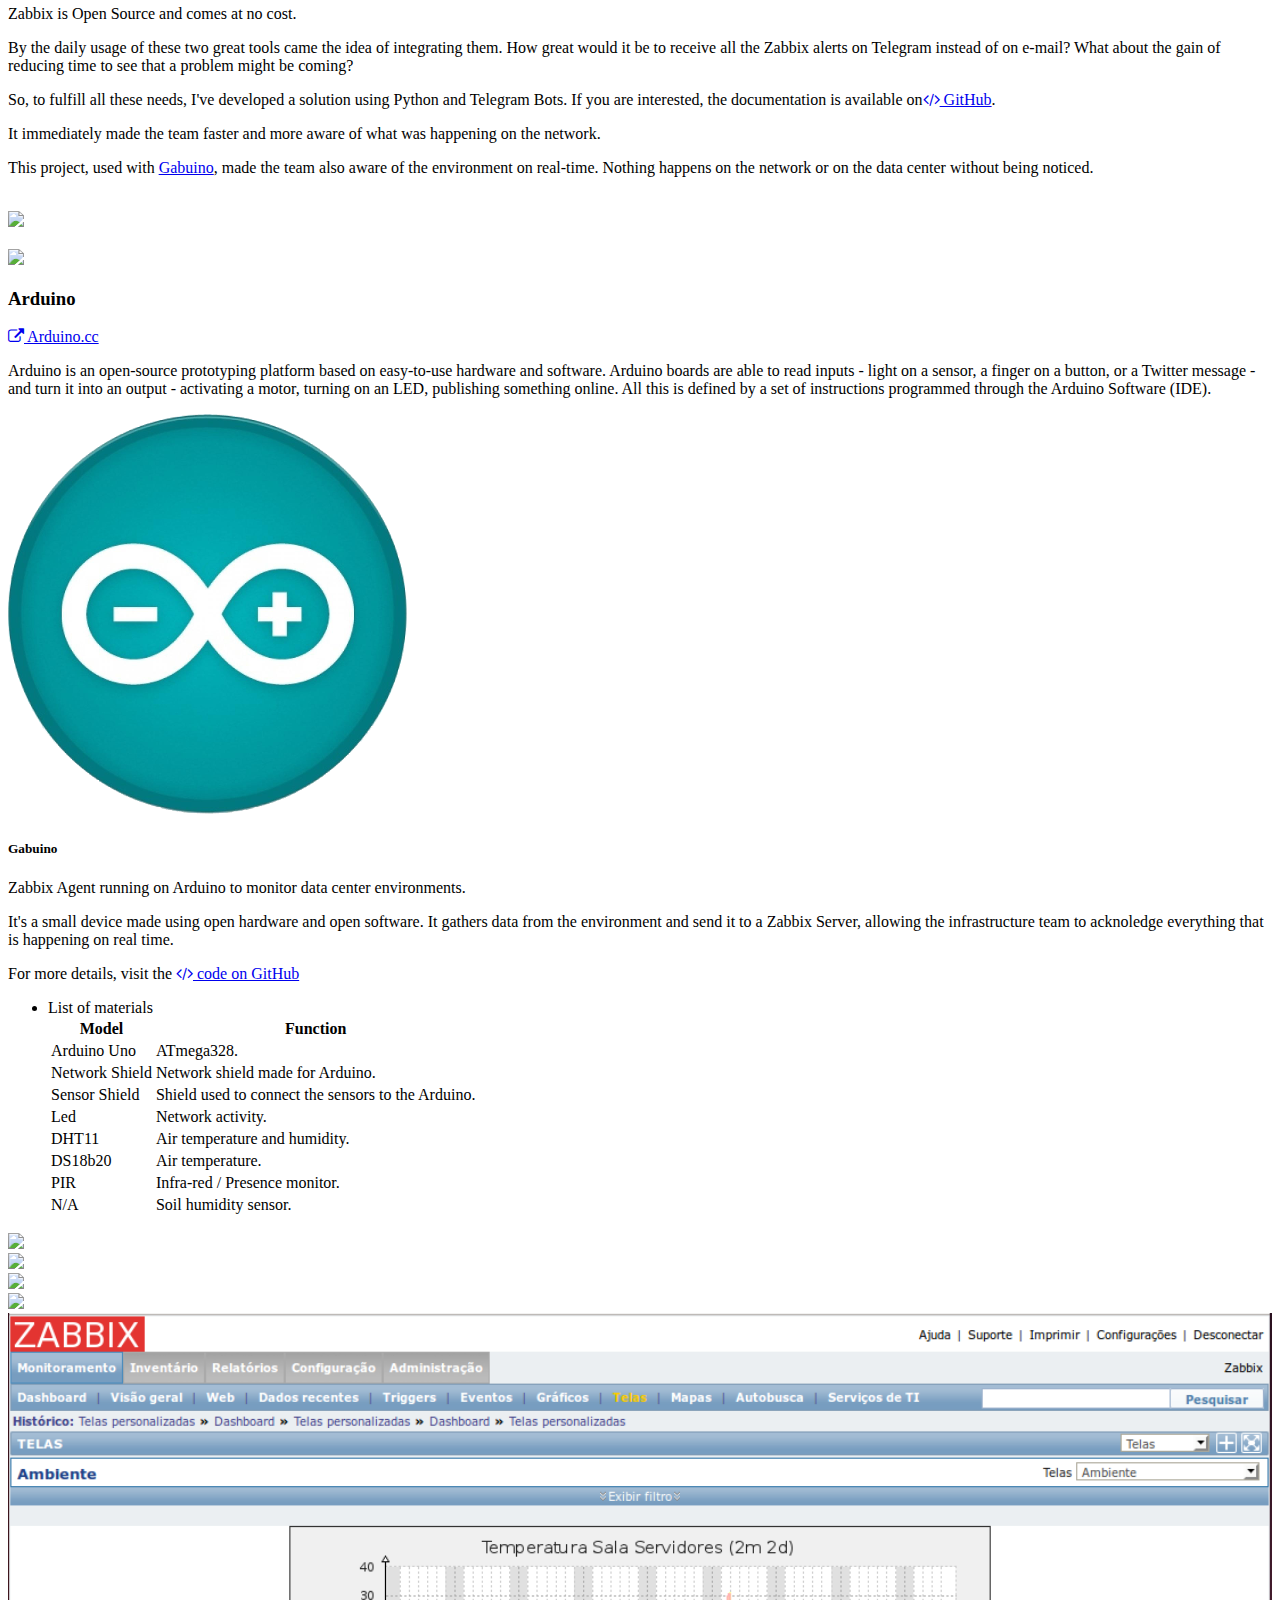
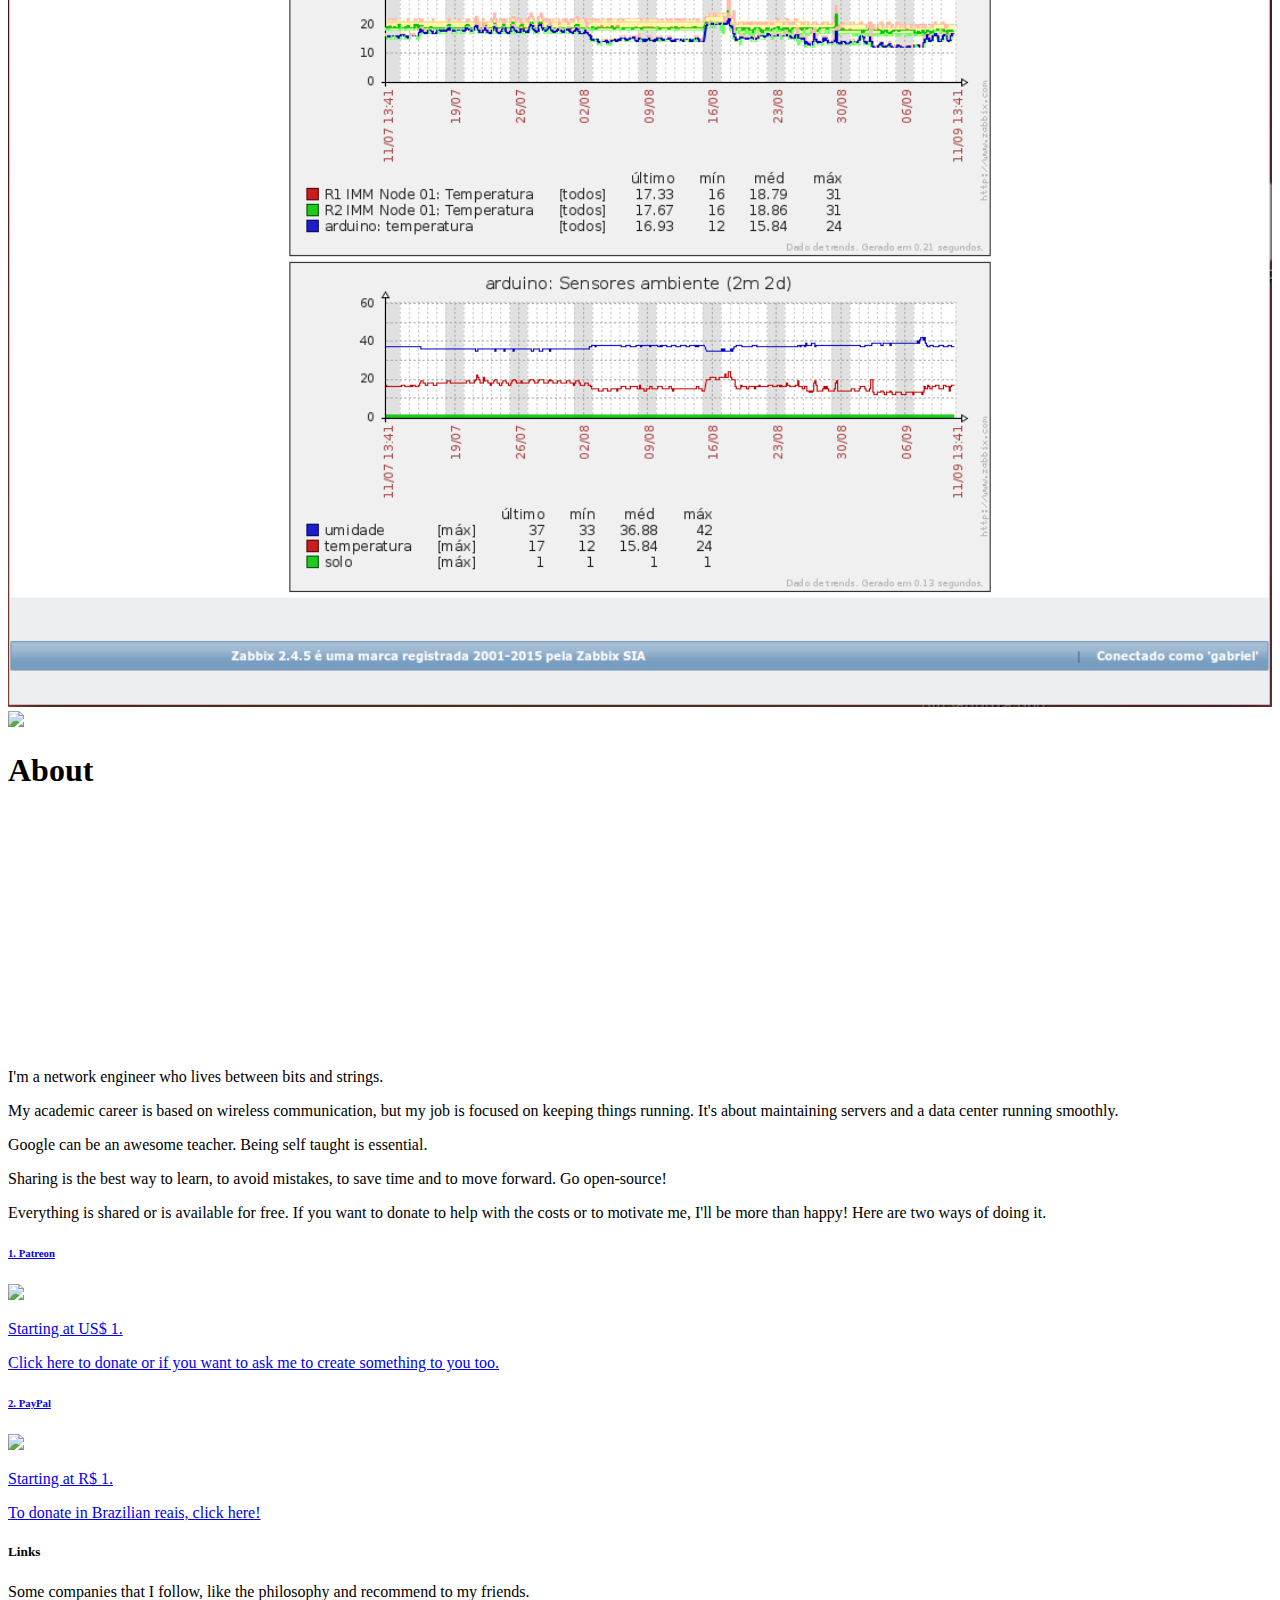
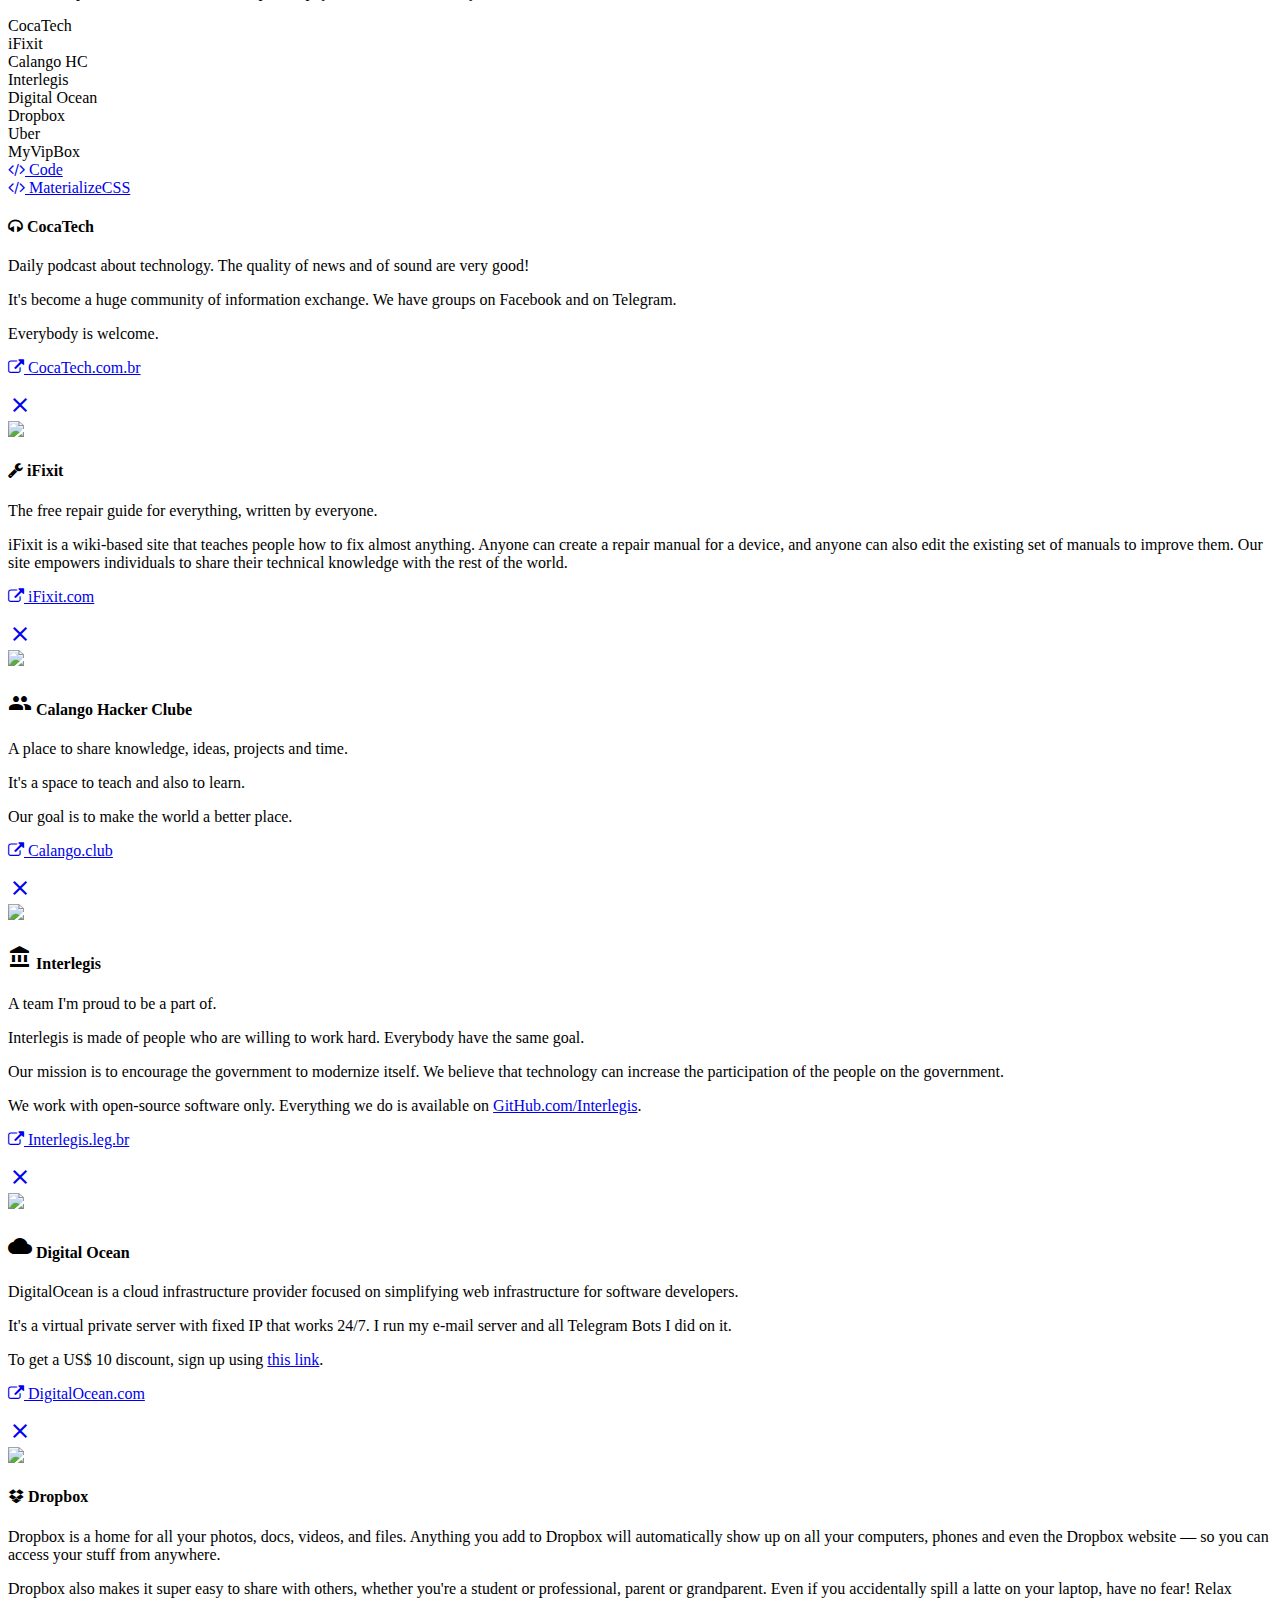
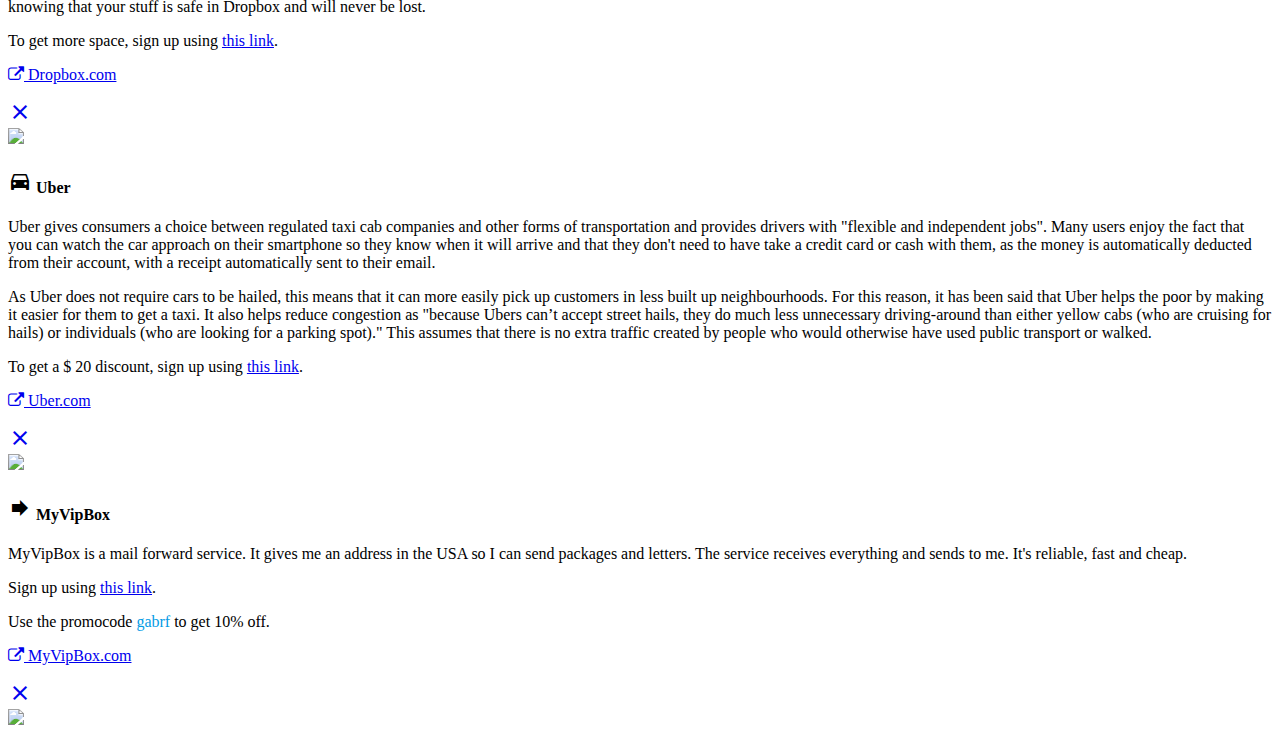
==== commit 1a0feb12: "Small fixes" ====
--- a/index.html
+++ b/index.html
@@ -88,7 +88,7 @@
             <div class="col s12 m12 l9 no-padding">
               <p><a href="https://telegram.org"><i class="fa fa-external-link"></i> Telegram.org</a></p>
               <p class="no-padding">Telegram is a messaging app with a focus on speed and security, it’s super fast, simple and free. You can use Telegram on all your devices at the same time — your messages sync seamlessly across any of your phones, tablets or computers.</p>
-              <p class="no-padding">Also, Telegram allows developers to create amazing things using some public APIs. If you want to see my projects using Telegram, go to <a href="telegram.html">this link</a>.</p>
+              <p class="no-padding">Also, Telegram allows developers to create amazing things using some public APIs. If you want to see my projects using Telegram, go to <a href="/telegram/index.html">this link</a>.</p>
             </div>
             <div class="col s0 m3 l3 hide-on-med-and-down">
               <img class="responsive-img circle col s4 m12 l12" src="imgs/telegram-logo.png">
@@ -102,8 +102,8 @@
           <p><a href="https://zabbix.com"><i class="fa fa-external-link"></i> Zabbix.com</a></p>
           <p>Zabbix is the ultimate enterprise-level software designed for real-time monitoring of millions of metrics collected from tens of thousands of servers, virtual machines and network devices.</p>
           <p>Zabbix is Open Source and comes at no cost.</p>
-          <p>By the daily usage of these two great tools came the idea of integrating them. How great would it be to receive all the Zabbix alerts on Telegram application instead of on my e-mail? What about the gain of reducing time to see a problem might be coming?</p>
-          <p>So, to fullfil all these needs, I've developed a solution using Python and Telegram Bots. If you are interested, the documentation is available on <a href="https://github.com/GabrielRF/Zabbix-Telegram-Notification"><i class="fa fa-code"></i> GitHub</a>.</p>
+          <p>By the daily usage of these two great tools came the idea of integrating them. How great would it be to receive all the Zabbix alerts on Telegram instead of on e-mail? What about the gain of reducing time to see that a problem might be coming?</p>
+          <p>So, to fulfill all these needs, I've developed a solution using Python and Telegram Bots. If you are interested, the documentation is available on<a href="https://github.com/GabrielRF/Zabbix-Telegram-Notification"><i class="fa fa-code"></i> GitHub</a>.</p>
           <p>It immediately made the team faster and more aware of what was happening on the network.</p>
           <p>This project, used with <a href="#arduino">Gabuino</a>, made the team also aware of the environment on real-time. Nothing happens on the network or on the data center without being noticed.</p>
         </div>
@@ -113,7 +113,7 @@
           <div class="col s4 m0 l0"><br></div>
         </div>
         <div class="col s12 m3 l3">
-          <img class="responsive-img materialboxed" width="100%" data-caption="Zabbix alerts on a group." src="imgs/zabbix_group.jpeg">
+          <img class="responsive-img materialboxed" width="100%" data-caption="Zabbix alerts on a group." src="imgs/Zabbix_group.jpg">
         </div>
       </div>
 
@@ -230,7 +230,7 @@
         <p>Google can be an awesome teacher. Being self taught is essential.</p>
         <p>Sharing is the best way to learn, to avoid mistakes, to save time and to move forward. Go open-source!</p>
         <div class="divider"></div>
-        <p>Everything done here is shared or is available for free. If you want to donate to help or to motivate me, I'll be more than happy! Here are two ways of doing it.</p>
+        <p>Everything is shared or is available for free. If you want to donate to help with the costs or to motivate me, I'll be more than happy! Here are two ways of doing it.</p>
       </div>
       <div class="col s12 m12 l6">
         <a href="http://patreon.com/gabrielrf">
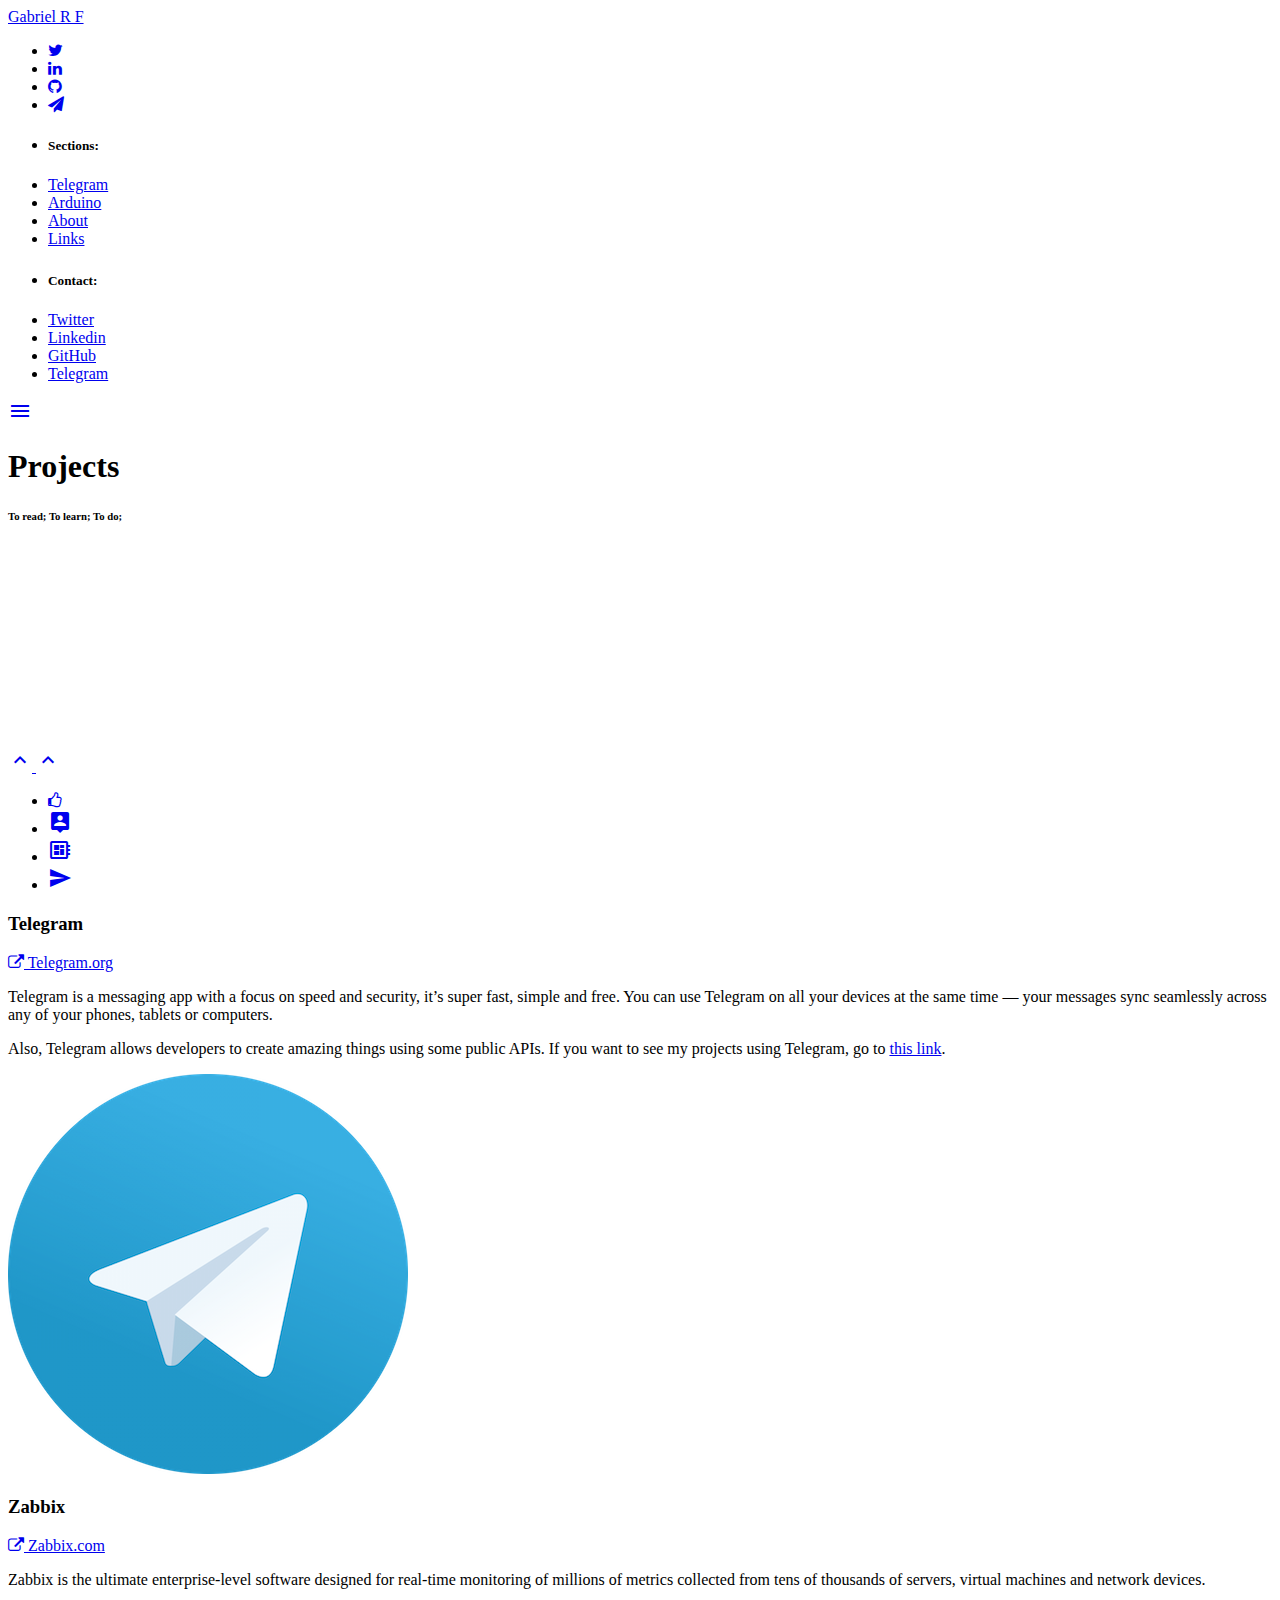
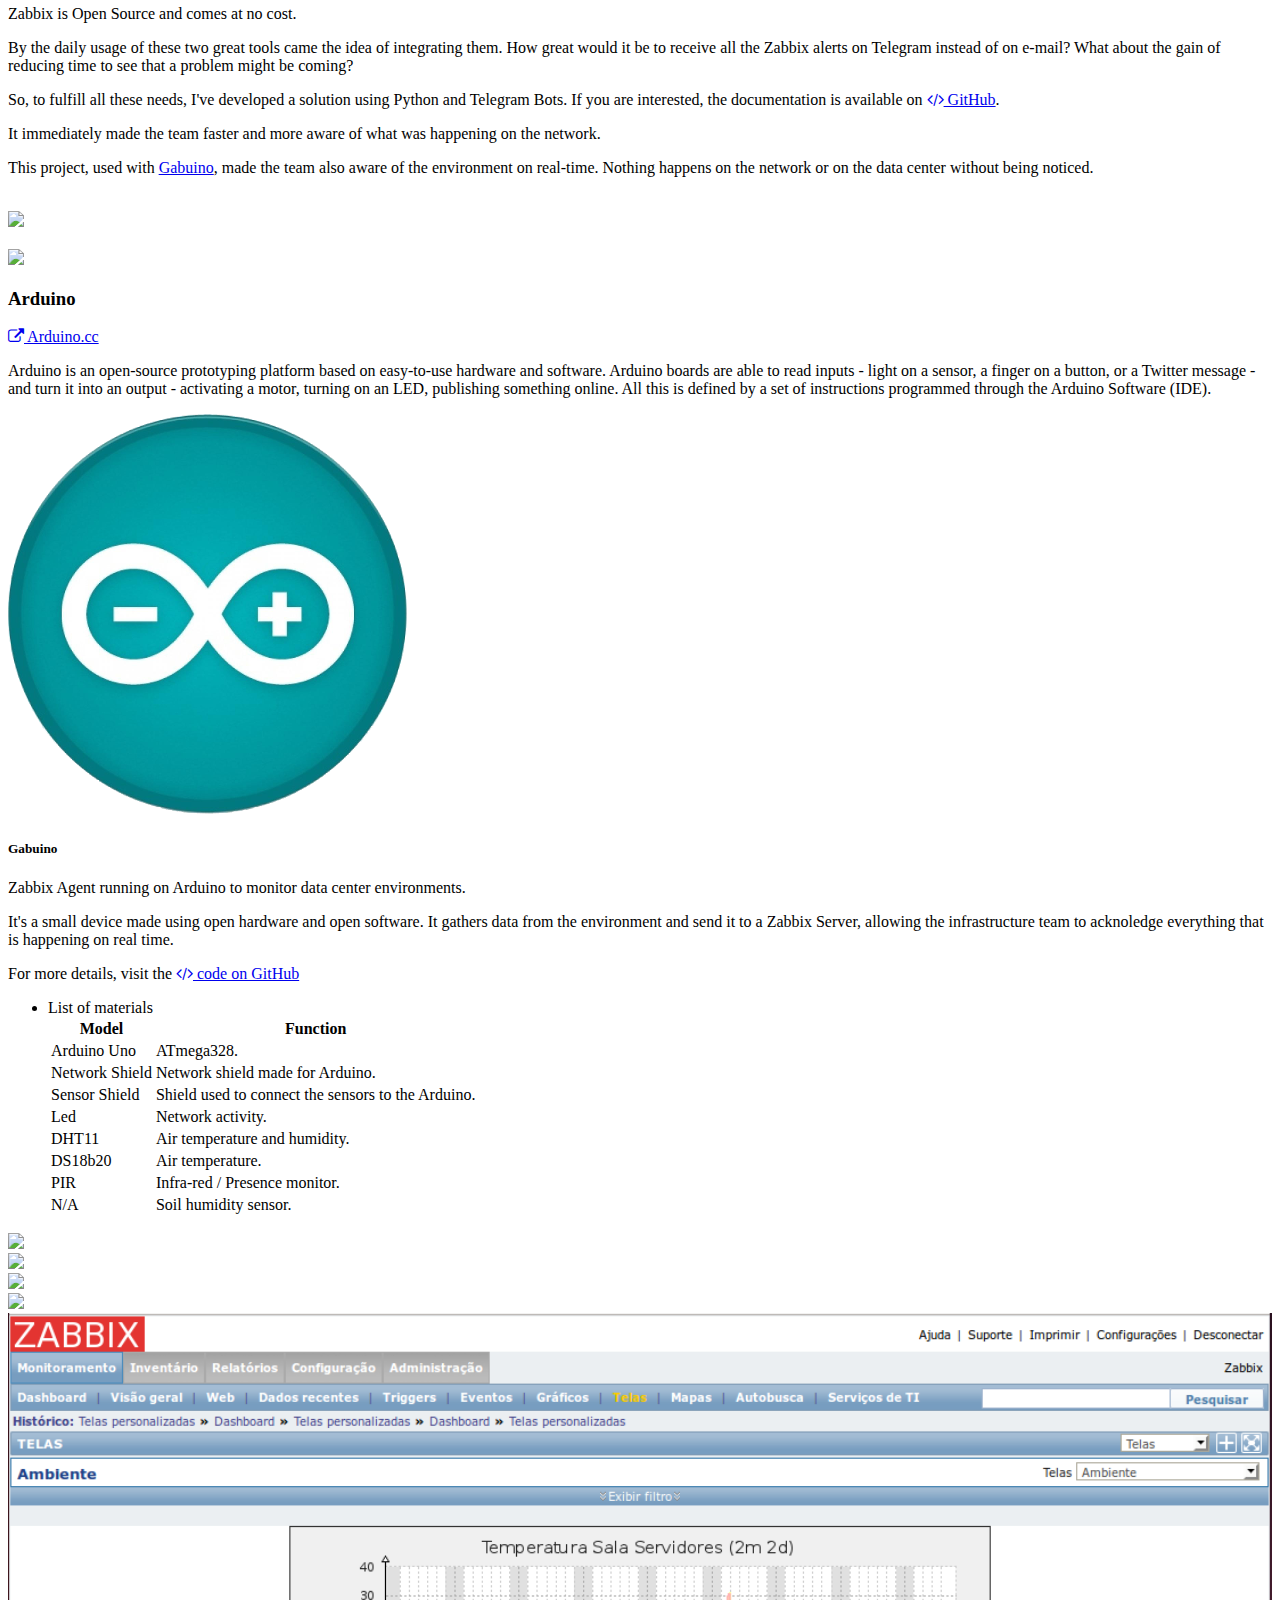
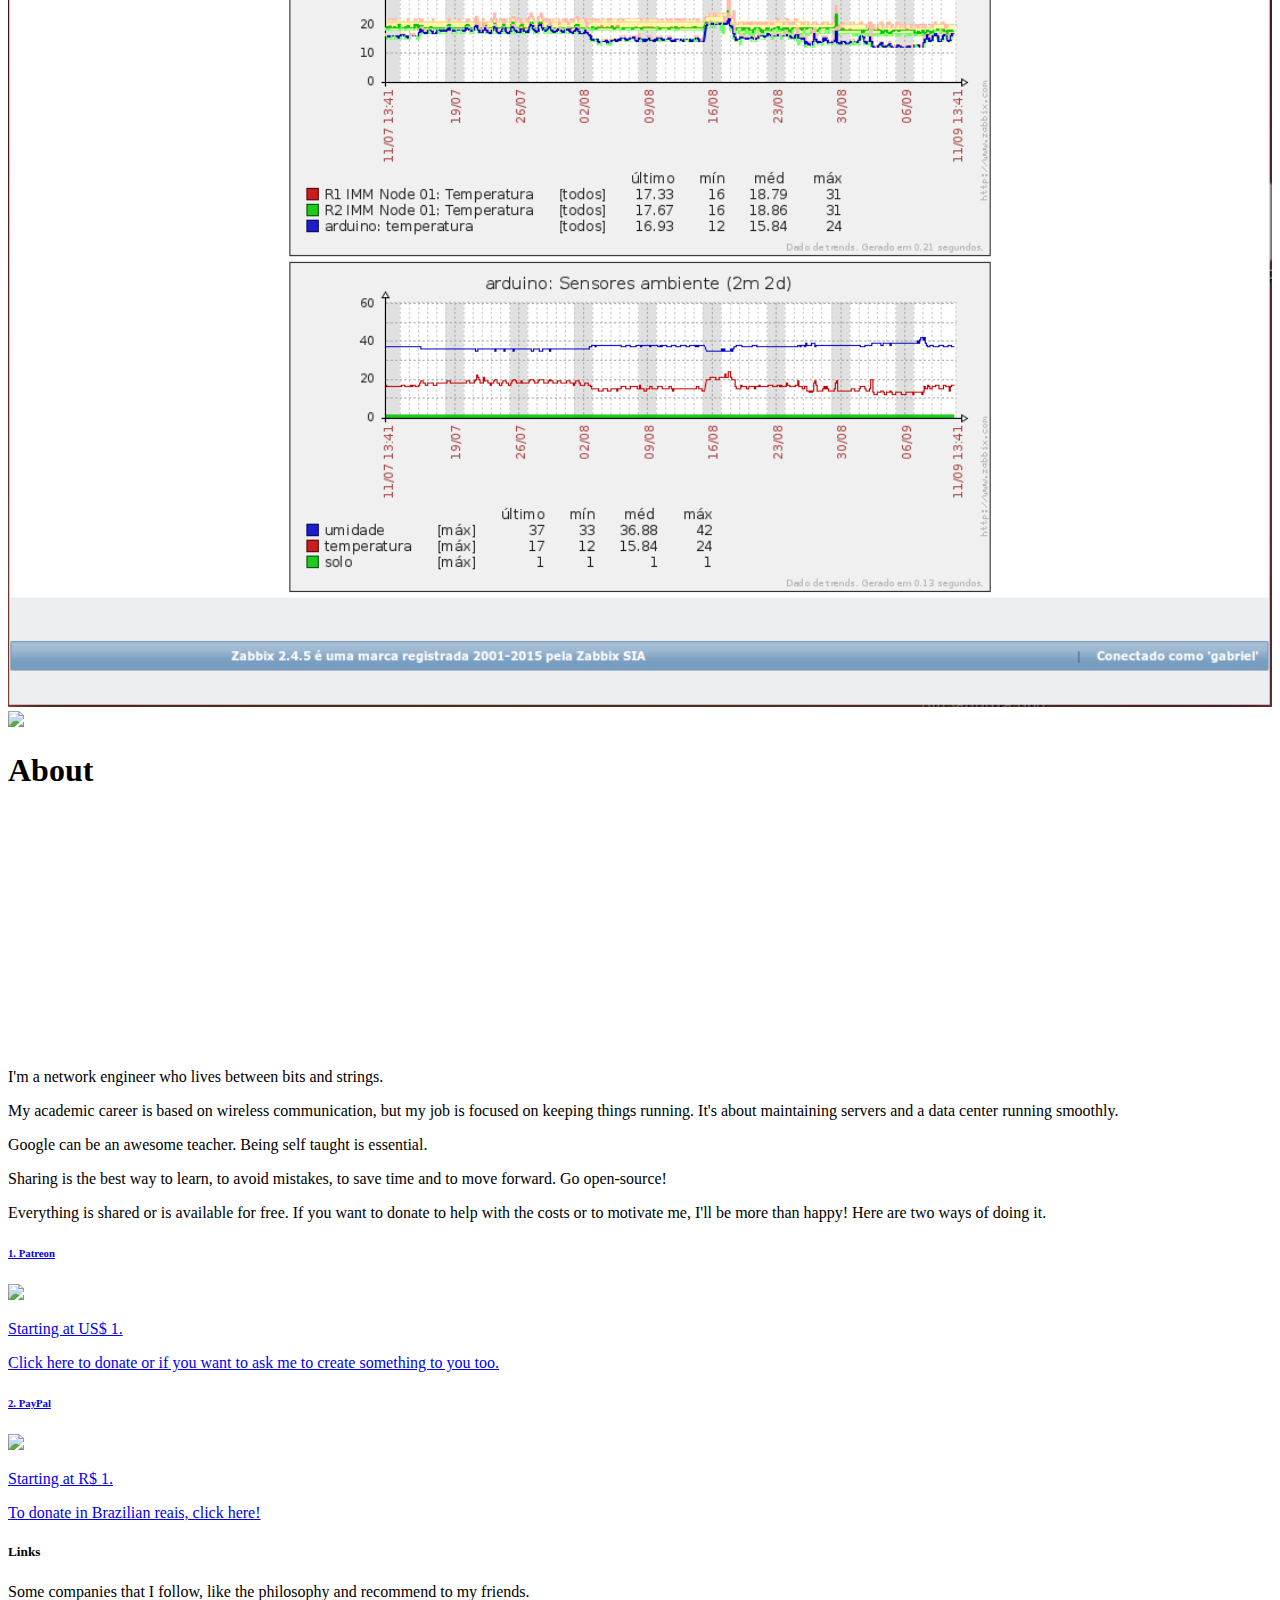
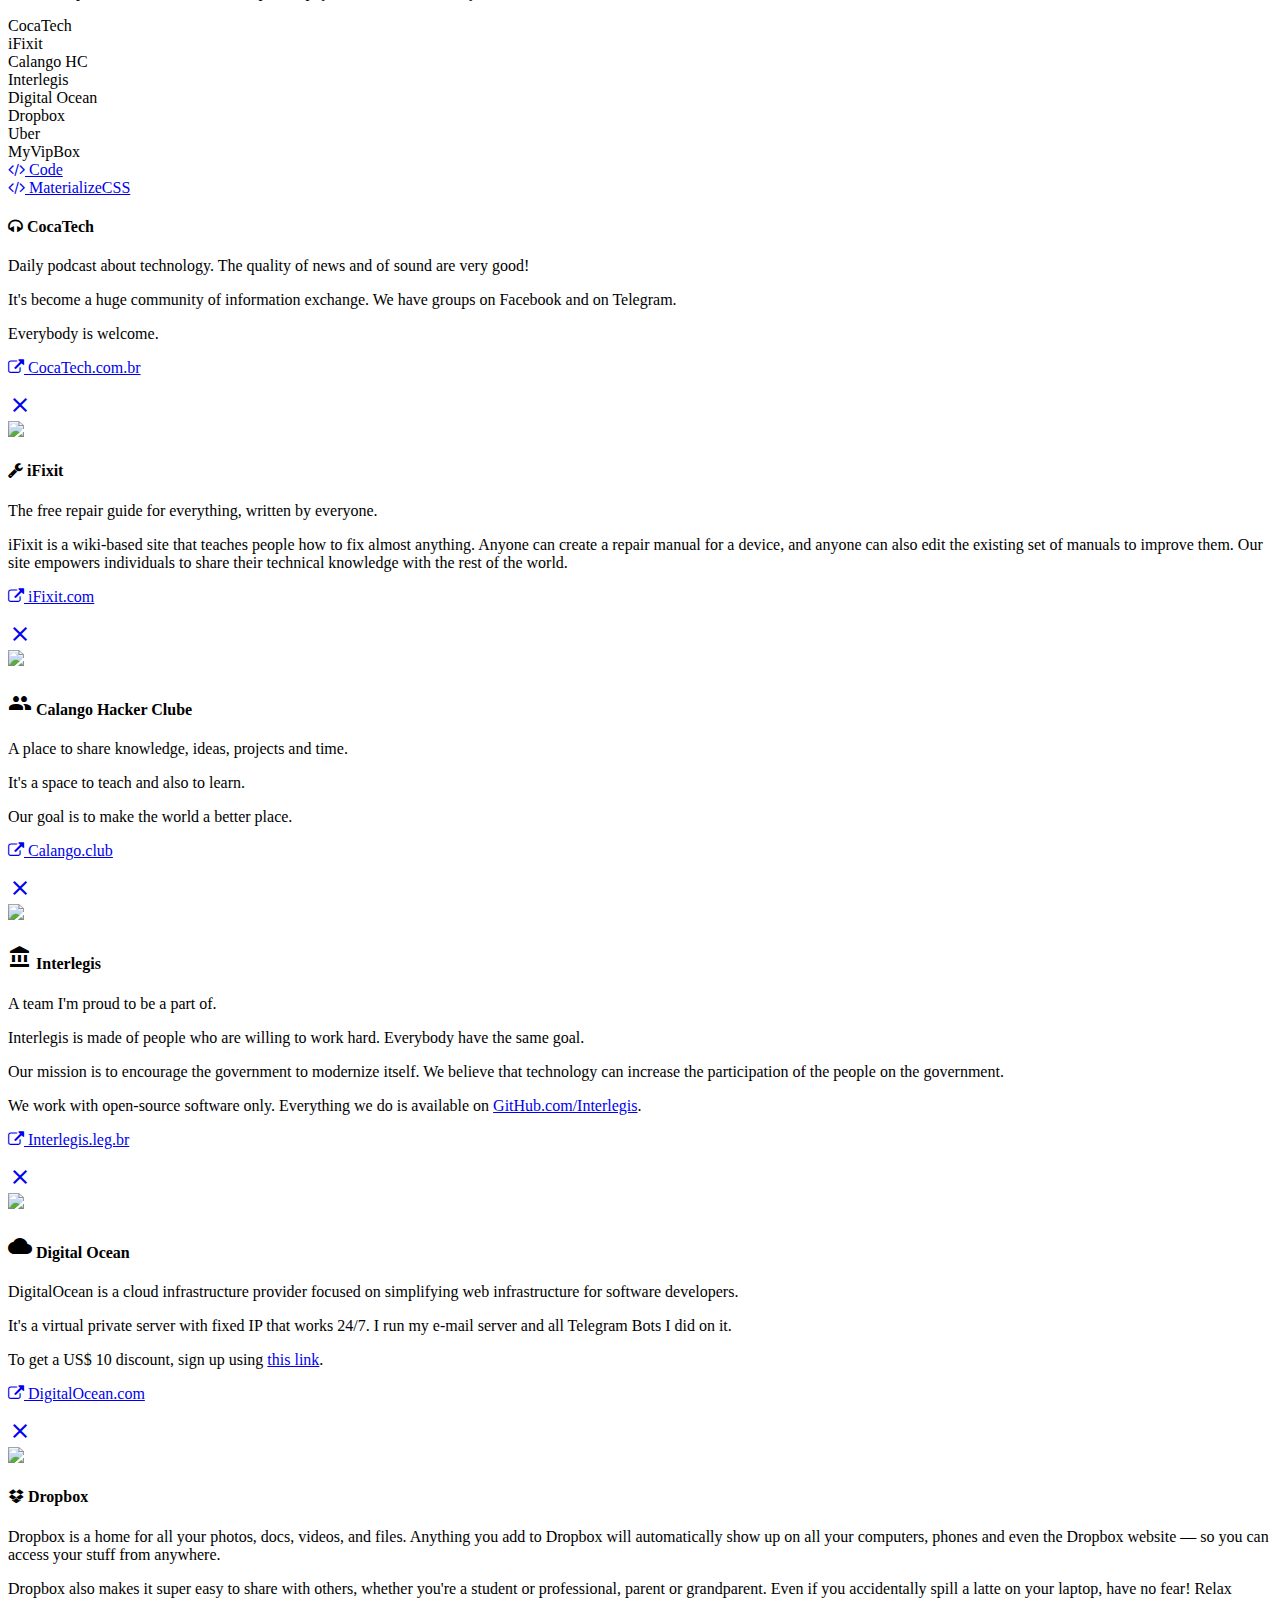
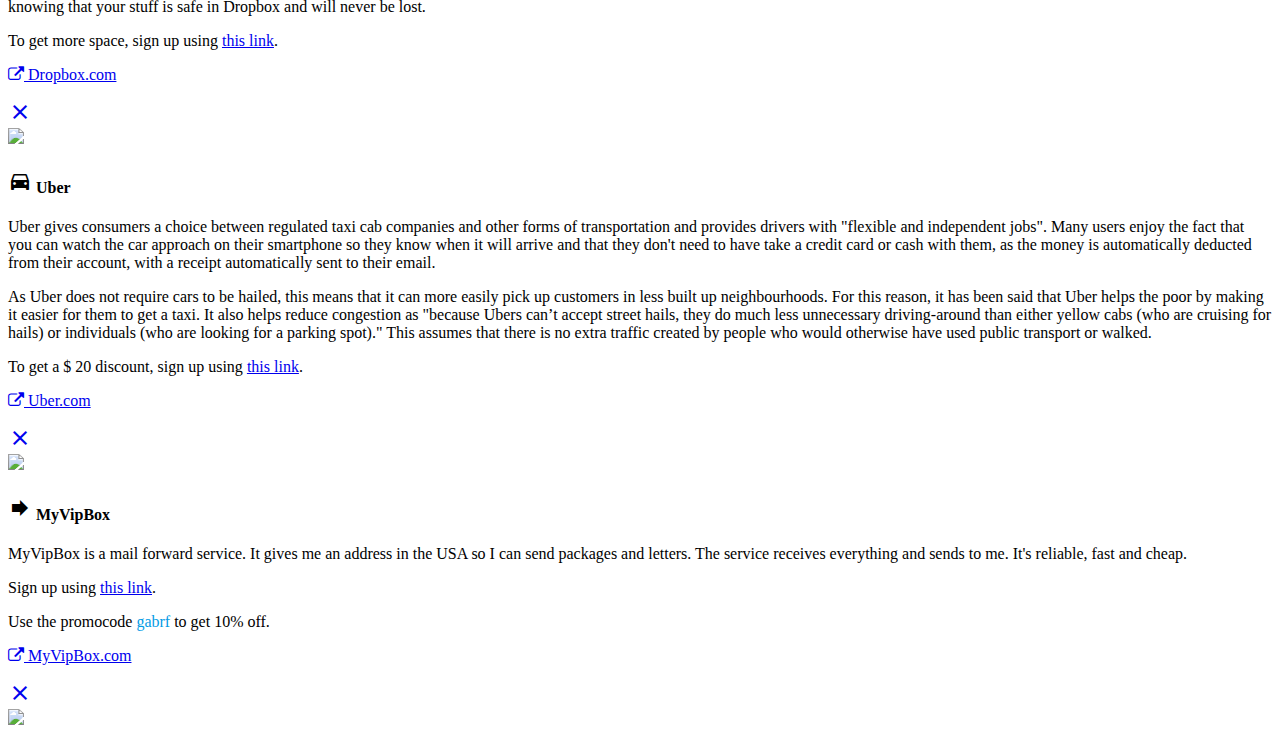
==== commit fe639747: "Added portuguese" ====
--- a/index.html
+++ b/index.html
@@ -88,7 +88,7 @@
             <div class="col s12 m12 l9 no-padding">
               <p><a href="https://telegram.org"><i class="fa fa-external-link"></i> Telegram.org</a></p>
               <p class="no-padding">Telegram is a messaging app with a focus on speed and security, it’s super fast, simple and free. You can use Telegram on all your devices at the same time — your messages sync seamlessly across any of your phones, tablets or computers.</p>
-              <p class="no-padding">Also, Telegram allows developers to create amazing things using some public APIs. If you want to see my projects using Telegram, go to <a href="/telegram/index.html">this link</a>.</p>
+              <p class="no-padding">Also, Telegram allows developers to create amazing things using some public APIs. If you want to see my projects using Telegram, go to <a href="telegram.html">this link</a>.</p>
             </div>
             <div class="col s0 m3 l3 hide-on-med-and-down">
               <img class="responsive-img circle col s4 m12 l12" src="imgs/telegram-logo.png">
@@ -103,7 +103,7 @@
           <p>Zabbix is the ultimate enterprise-level software designed for real-time monitoring of millions of metrics collected from tens of thousands of servers, virtual machines and network devices.</p>
           <p>Zabbix is Open Source and comes at no cost.</p>
           <p>By the daily usage of these two great tools came the idea of integrating them. How great would it be to receive all the Zabbix alerts on Telegram instead of on e-mail? What about the gain of reducing time to see that a problem might be coming?</p>
-          <p>So, to fulfill all these needs, I've developed a solution using Python and Telegram Bots. If you are interested, the documentation is available on<a href="https://github.com/GabrielRF/Zabbix-Telegram-Notification"><i class="fa fa-code"></i> GitHub</a>.</p>
+          <p>So, to fulfill all these needs, I've developed a solution using Python and Telegram Bots. If you are interested, the documentation is available on <a href="https://github.com/GabrielRF/Zabbix-Telegram-Notification"><i class="fa fa-code"></i> GitHub</a>.</p>
           <p>It immediately made the team faster and more aware of what was happening on the network.</p>
           <p>This project, used with <a href="#arduino">Gabuino</a>, made the team also aware of the environment on real-time. Nothing happens on the network or on the data center without being noticed.</p>
         </div>
